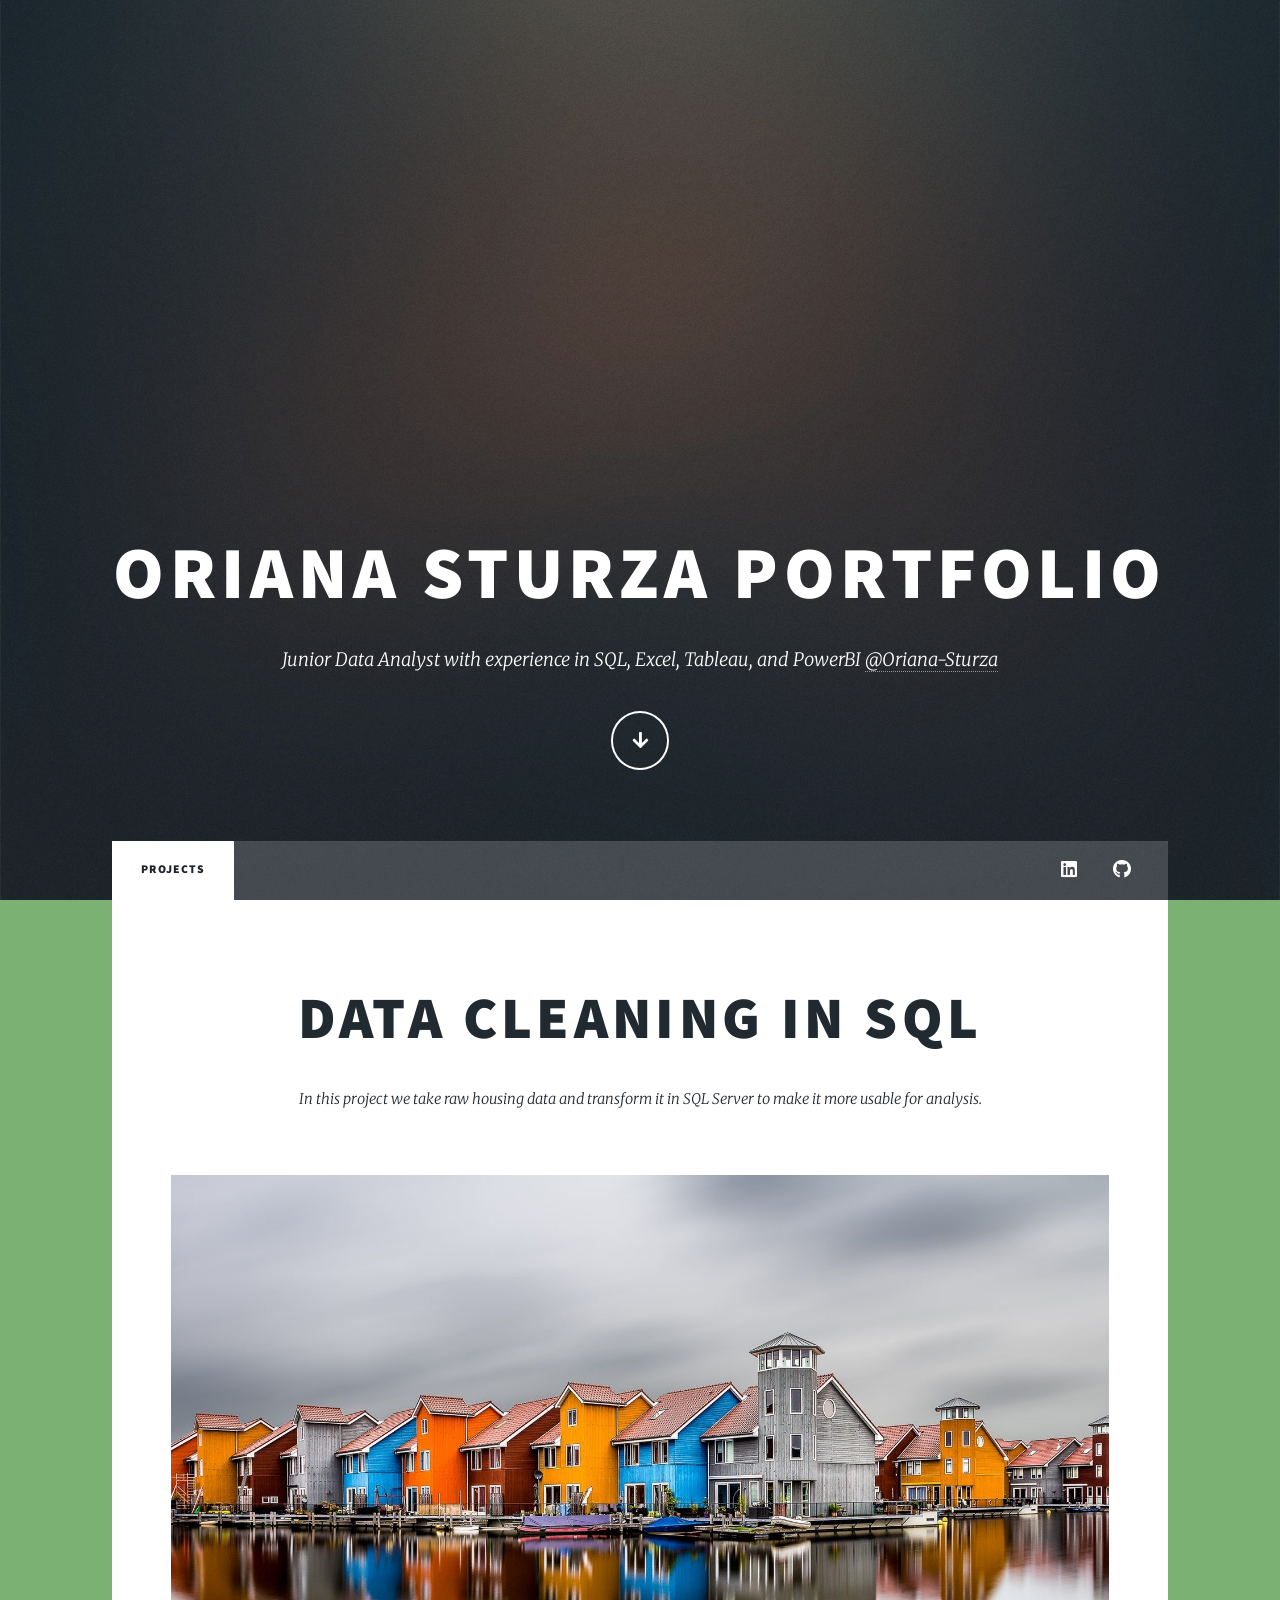
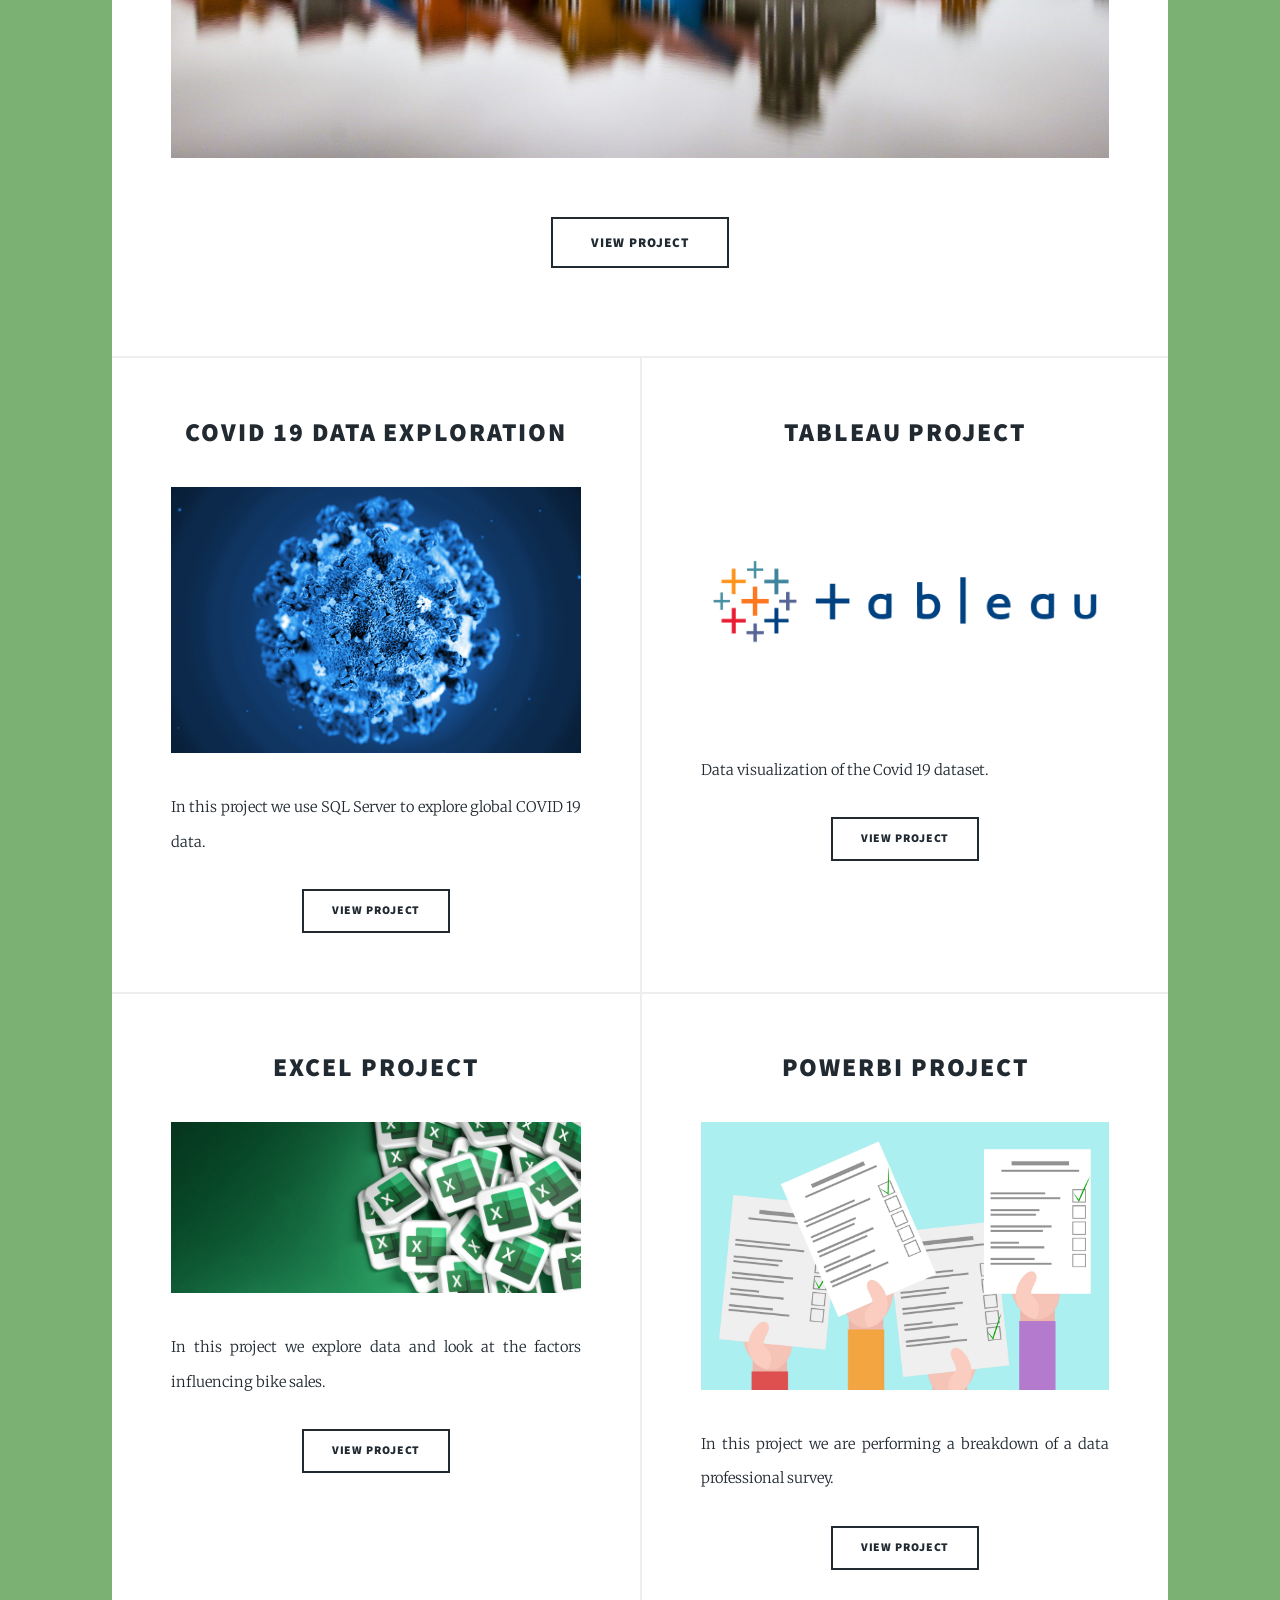
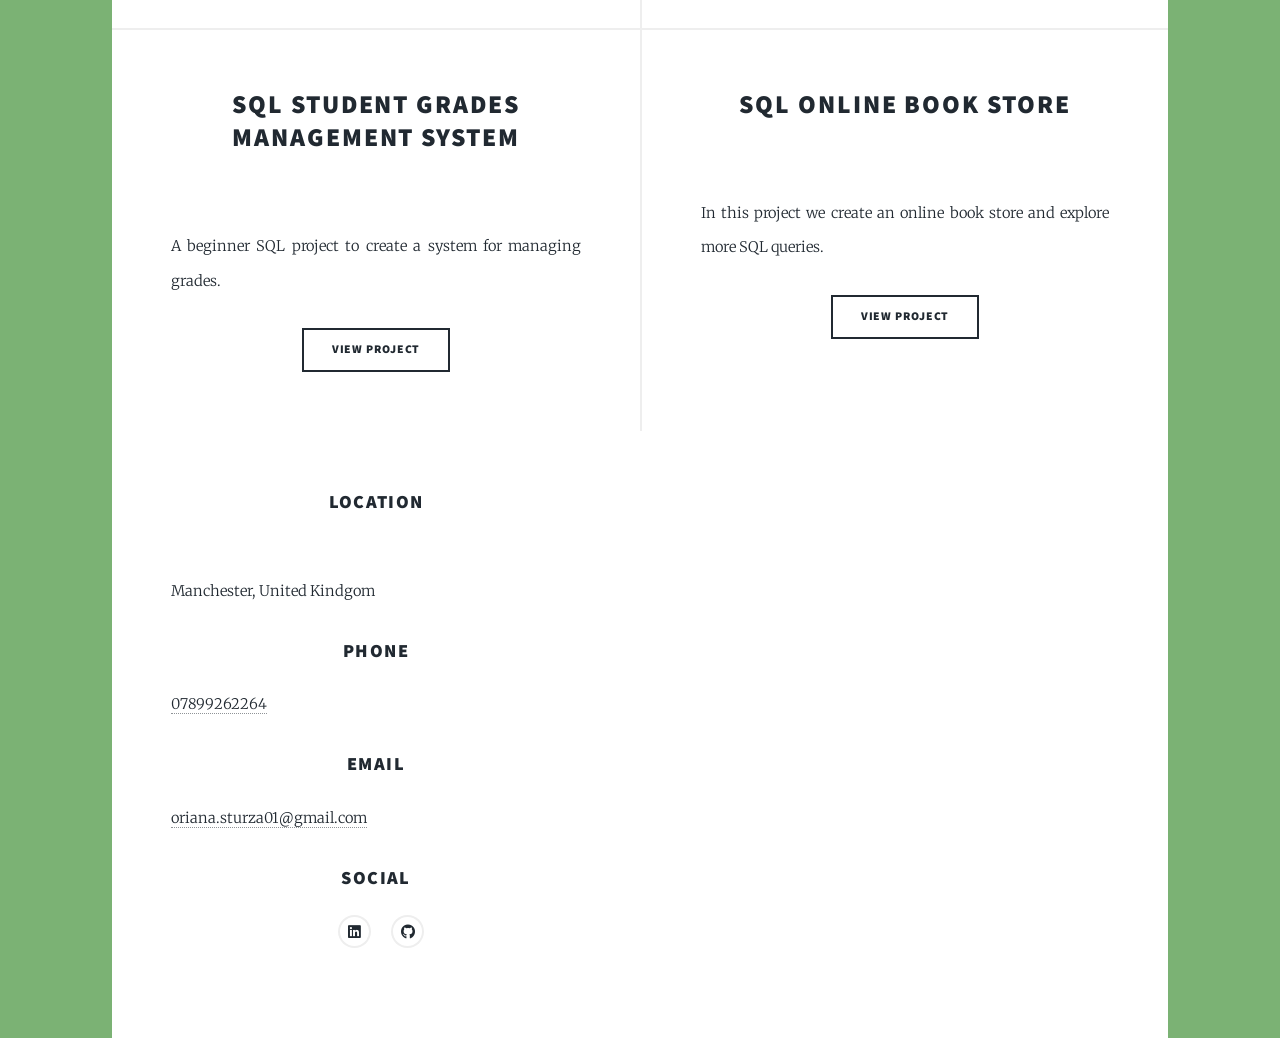
==== index.html @ 59efbc6e "Update index.html" ====
<!DOCTYPE HTML>
<!--
	Massively by HTML5 UP
	html5up.net | @ajlkn
	Free for personal and commercial use under the CCA 3.0 license (html5up.net/license)
-->
<html>
	<head>
		<title>Oriana Sturza Portfolio</title>
		<meta charset="utf-8" />
		<meta name="viewport" content="width=device-width, initial-scale=1, user-scalable=no" />
		<link rel="stylesheet" href="assets/css/main.css" />
		<noscript><link rel="stylesheet" href="assets/css/noscript.css" /></noscript>
	</head>
	<body class="is-preload">

		<!-- Wrapper -->
			<div id="wrapper" class="fade-in">

				<!-- Intro -->
					<div id="intro">
						<h1>Oriana Sturza Portfolio<br/>
						</h1>
						<p>Junior Data Analyst with experience in SQL, Excel, Tableau, and PowerBI <a href="https://github.com/Oriana-Sturza?tab=repositories">     @Oriana-Sturza</a> 
						<ul class="actions">
							<li><a href="#header" class="button icon solid solo fa-arrow-down scrolly">Continue</a></li>
						</ul>
					</div>

				<!-- Header -->
					<header id="header">
						<a href="index.html" class="logo">Oriana Sturza</a>
					</header>

				<!-- Nav -->
					<nav id="nav">
						<ul class="links">
							<li class="active"><a href="index.html">Projects</a></li>
							
						</ul>
						<ul class="icons">
							<li><a href="#" class="icon brands alt fa-twitterNOTNEEDED"><span class="label">Twitter</span></a></li>
									<li><a href="https://www.linkedin.com/in/oriana-sturza-37234b2ba/" class="icon brands alt fa-linkedin"><span class="label">LinkedIn</span></a></li>
									<li><a href="#" class="icon brands alt fa-instagramNOTNEEDED"><span class="label">Instagram</span></a></li>
									<li><a href="https://github.com/Oriana-Sturza" class="icon brands alt fa-github"><span class="label">GitHub</span></a></li>
						</ul>
					</nav>

				<!-- Main -->
					<div id="main">

						<!-- Featured Post -->
							<article class="post featured">
								<header class="major">
									
									<h2><a href="https://github.com/Oriana-Sturza/Portfolio-Project-SQL-Data-Cleaning/blob/main/Data%20Cleaning%20Portfolio%20Project%20Queries.sql">Data Cleaning In SQL<br />
									</a></h2>
									<p>In this project we take raw housing data and transform
										it in SQL Server to make it more usable for analysis.</p>
								</header>
								<a href="https://github.com/Oriana-Sturza/Portfolio-Project-SQL-Data-Cleaning/blob/main/Data%20Cleaning%20Portfolio%20Project%20Queries.sql" class="image main"><img src="images\CROPData Cleaning Housing .jpg" alt="" /></a>
								<ul class="actions special">
									<li><a href="https://github.com/Oriana-Sturza/Portfolio-Project-SQL-Data-Cleaning/blob/main/Data%20Cleaning%20Portfolio%20Project%20Queries.sql" class="button large">View Project</a></li>
								</ul>
							</article>

						<!-- Posts -->
							<section class="posts">
								<article>
									<header>
										
										<h2><a href="https://github.com/Oriana-Sturza/Portfolio-Project-SQL/blob/main/PortfolioProject%20SQL.sql">Covid 19 Data Exploration<br />
										</a></h2>
									</header>
									<a href="https://github.com/Oriana-Sturza/Portfolio-Project-SQL/blob/main/PortfolioProject%20SQL.sql" class="image fit"><img src="images\Covid 19 SQL.jpg" alt="" /></a>
									<p>In this project we use SQL Server to explore global COVID 19 data.</p>
									<ul class="actions special">
										<li><a href="https://github.com/Oriana-Sturza/Portfolio-Project-SQL/blob/main/PortfolioProject%20SQL.sql" class="button">View Project</a></li>
									</ul>
								</article>
								<article>
									<header>
										
										<h2><a href="https://public.tableau.com/app/profile/oriana.sturza/viz/CovidDashboard_17097364675100/Dashboard1">Tableau Project<br />
										</a></h2>
									</header>
									<a href="https://public.tableau.com/app/profile/oriana.sturza/viz/CovidDashboard_17097364675100/Dashboard1" class="image fit"><img src="images\Tableau-Logo.png" alt="" /></a>
									<p>Data visualization of the Covid 19 dataset.</p>
									<ul class="actions special">
										<li><a href="https://public.tableau.com/app/profile/oriana.sturza/viz/CovidDashboard_17097364675100/Dashboard1" class="button">View Project</a></li>
									</ul>
								</article>
								<article>
									<header>
										
										<h2><a href="https://github.com/Oriana-Sturza/Excel-Project/blob/main/Excel%20Project.xlsx">Excel Project<br />
										</a></h2>
									</header>
									<a href="https://github.com/Oriana-Sturza/Excel-Project/blob/main/Excel%20Project.xlsx" class="image fit"><img src="images\Excel.jpg" alt="" /></a>
									<p>In this project we explore data and look at the factors influencing bike sales.</p>
									<ul class="actions special">
										<li><a href="https://github.com/Oriana-Sturza/Excel-Project/blob/main/Excel%20Project.xlsx" class="button">View Project</a></li>
									</ul>
								</article>
								<article>
									<header>
										
										<h2><a href="https://github.com/Oriana-Sturza/PowerBI-Project/blob/main/PowerBI%20Project.pbix">PowerBI Project<br />
										</a></h2>
									</header>
									<a href="https://github.com/Oriana-Sturza/PowerBI-Project/blob/main/PowerBI%20Project.pbix" class="image fit"><img src="images\PowerBI.jpg" alt="" /></a>
									<p>In this project we are performing a breakdown of a data professional survey.</p>
									<ul class="actions special">
										<li><a href="https://github.com/Oriana-Sturza/PowerBI-Project/blob/main/PowerBI%20Project.pbix" class="button">View Project</a></li>
									</ul>
								</article>
								<article>
									<header>
										
										<h2><a href="https://github.com/Oriana-Sturza/SQL-Student-Grades-Management-System/blob/main/SQL%20Student%20Grades%20Management%20System.sql">SQL Student Grades Management System<br />
										</a></h2>
									</header>
									<a href="https://github.com/Oriana-Sturza/SQL-Student-Grades-Management-System/blob/main/SQL%20Student%20Grades%20Management%20System.sql" class="image fit"><img src="https://github.com/Oriana-Sturza/Oriana-Sturza.github.io/blob/main/images/SQL%20Grades.png?raw=true" alt="" /></a>
									<p>A beginner SQL project to create a system for managing grades.</p>
									<ul class="actions special">
										<li><a href="https://github.com/Oriana-Sturza/SQL-Student-Grades-Management-System/blob/main/SQL%20Student%20Grades%20Management%20System.sql" class="button">View Project</a></li>
									</ul>
								</article>
								<article>
									<header>
										
										<h2><a href="https://github.com/Oriana-Sturza/SQL-Online-Book-Store-/blob/main/SQL%20Online%20Book%20Store.sql">SQL Online Book Store<br />
										</a></h2>
									</header>
									<a href="https://github.com/Oriana-Sturza/SQL-Online-Book-Store-/blob/main/SQL%20Online%20Book%20Store.sql" class="image fit"><img src="https://github.com/Oriana-Sturza/Oriana-Sturza.github.io/blob/main/images/SQL%20Intermediate.jpg?raw=true" alt="" /></a>
									<p>In this project we create an online book store and explore more SQL queries.</p>
									<ul class="actions special">
										<li><a href="https://github.com/Oriana-Sturza/SQL-Online-Book-Store-/blob/main/SQL%20Online%20Book%20Store.sql" class="button">View Project</a></li>
									</ul>
								</article>
							

					
					

				
						<section class="split contact">
							<section class="alt">
								<h3>Location</h3>
								<p><br />
								Manchester, United Kindgom</p>
							</section>
							<section>
								<h3>Phone</h3>
								<p><a href="#">07899262264</a></p>
							</section>
							<section>
								<h3>Email</h3>
								<p><a href="#">oriana.sturza01@gmail.com</a></p>
							</section>
							<section>
								<h3>Social</h3>
								<ul class="icons alt">
									<li><a href="#" class="icon brands alt fa-twitterNOTNEEDED"><span class="label">Twitter</span></a></li>
									<li><a href="https://www.linkedin.com/in/oriana-sturza-37234b2ba/" class="icon brands alt fa-linkedin"><span class="label">LinkedIn</span></a></li>
									<li><a href="#" class="icon brands alt fa-instagramNOTNEEDED"><span class="label">Instagram</span></a></li>
									<li><a href="https://github.com/Oriana-Sturza" class="icon brands alt fa-github"><span class="label">GitHub</span></a></li>
								</ul>
							</section>
						</section>
					</footer>

				<!-- Copyright -->
					<div id="copyright">
						<ul><li>&copy; Untitled</li><li>Design: <a href="https://html5up.net">HTML5 UP</a></li></ul>
					</div>

			</div>

		<!-- Scripts -->
			<script src="assets/js/jquery.min.js"></script>
			<script src="assets/js/jquery.scrollex.min.js"></script>
			<script src="assets/js/jquery.scrolly.min.js"></script>
			<script src="assets/js/browser.min.js"></script>
			<script src="assets/js/breakpoints.min.js"></script>
			<script src="assets/js/util.js"></script>
			<script src="assets/js/main.js"></script>

	</body>
</html>
---- assets/css/main.css ----
@import url(fontawesome-all.min.css);
@import url("https://fonts.googleapis.com/css?family=Merriweather:300,700,300italic,700italic|Source+Sans+Pro:900");

/*
	Massively by HTML5 UP
	html5up.net | @ajlkn
	Free for personal and commercial use under the CCA 3.0 license (html5up.net/license)
*/

html, body, div, span, applet, object,
iframe, h1, h2, h3, h4, h5, h6, p, blockquote,
pre, a, abbr, acronym, address, big, cite,
code, del, dfn, em, img, ins, kbd, q, s, samp,
small, strike, strong, sub, sup, tt, var, b,
u, i, center, dl, dt, dd, ol, ul, li, fieldset,
form, label, legend, table, caption, tbody,
tfoot, thead, tr, th, td, article, aside,
canvas, details, embed, figure, figcaption,
footer, header, hgroup, menu, nav, output, ruby,
section, summary, time, mark, audio, video {
	margin: 0;
	padding: 0;
	border: 0;
	font-size: 100%;
	font: inherit;
	vertical-align: baseline;}

article, aside, details, figcaption, figure,
footer, header, hgroup, menu, nav, section {
	display: block;}

body {
	line-height: 1;
}

ol, ul {
	list-style: none;
}

blockquote, q {
	quotes: none;
}

	blockquote:before, blockquote:after, q:before, q:after {
		content: '';
		content: none;
	}

table {
	border-collapse: collapse;
	border-spacing: 0;
}

body {
	-webkit-text-size-adjust: none;
}

mark {
	background-color: transparent;
	color: inherit;
}

input::-moz-focus-inner {
	border: 0;
	padding: 0;
}

input, select, textarea {
	-moz-appearance: none;
	-webkit-appearance: none;
	-ms-appearance: none;
	appearance: none;
}

/* Basic */

	@-ms-viewport {
		width: device-width;
	}

	body {
		-ms-overflow-style: scrollbar;
	}

	@media screen and (max-width: 480px) {

		html, body {
			min-width: 320px;
		}

	}

	html {
		box-sizing: border-box;
	}

	*, *:before, *:after {
		box-sizing: inherit;
	}

	body {
		background-color: #7BB274;
	}

		body.is-preload *, body.is-preload *:before, body.is-preload *:after {
			-moz-animation: none !important;
			-webkit-animation: none !important;
			-ms-animation: none !important;
			animation: none !important;
			-moz-transition: none !important;
			-webkit-transition: none !important;
			-ms-transition: none !important;
			transition: none !important;
		}

/* Type */

	html {
		font-size: 16pt;
	}

		@media screen and (max-width: 1680px) {

			html {
				font-size: 12pt;
			}

		}

		@media screen and (max-width: 1280px) {

			html {
				font-size: 11pt;
			}

		}

		@media screen and (max-width: 360px) {

			html {
				font-size: 10pt;
			}

		}

	body {
		color: #212931;
	}

	body, input, select, textarea {
		font-family: "Merriweather", Georgia, serif;
		font-weight: 300;
		font-size: 1rem;
		line-height: 2.375;
	}

	a {
		-moz-transition: color 0.2s ease-in-out, background-color 0.2s ease-in-out, border-color 0.2s ease-in-out, box-shadow 0.2s ease-in-out;
		-webkit-transition: color 0.2s ease-in-out, background-color 0.2s ease-in-out, border-color 0.2s ease-in-out, box-shadow 0.2s ease-in-out;
		-ms-transition: color 0.2s ease-in-out, background-color 0.2s ease-in-out, border-color 0.2s ease-in-out, box-shadow 0.2s ease-in-out;
		transition: color 0.2s ease-in-out, background-color 0.2s ease-in-out, border-color 0.2s ease-in-out, box-shadow 0.2s ease-in-out;
		border-bottom: dotted 1px;
		text-decoration: none;
	}

		a:hover {
			border-bottom-color: transparent;
		}

	strong, b {
		font-weight: 600;
	}

	em, i {
		font-style: italic;
	}

	p {
		text-align: justify;
		margin: 0 0 2rem 0;
	}

	h1, h2, h3, h4, h5, h6 {
		font-family: "Source Sans Pro", Helvetica, sans-serif;
		font-weight: 900;
		line-height: 1.5;
		letter-spacing: 0.075em;
		text-transform: uppercase;
		margin: 0 0 1rem 0;
	}

		h1 a, h2 a, h3 a, h4 a, h5 a, h6 a {
			border-bottom: 0;
			color: inherit;
			text-decoration: none;
		}

	h1 {
		font-size: 4rem;
		line-height: 1.1;
		margin: 0 0 2rem 0;
	}

	h2 {
		font-size: 1.75rem;
		line-height: 1.3;
		margin: 0 0 1.5rem 0;
	}

	h3 {
		font-size: 1.25rem;
		margin: 0 0 1.5rem 0;
	}

	h4 {
		font-size: 1rem;
	}

	h5 {
		font-size: 0.9rem;
	}

	h6 {
		font-size: 0.8rem;
	}

	sub {
		font-size: 0.8rem;
		position: relative;
		top: 0.5rem;
	}

	sup {
		font-size: 0.8rem;
		position: relative;
		top: -0.5rem;
	}

	blockquote {
		border-left: solid 4px;
		font-style: italic;
		margin: 0 0 2rem 0;
		padding: 0.5rem 0 0.5rem 2rem;
	}

	code {
		border: solid 2px;
		font-family: "Courier New", monospace;
		font-size: 0.9rem;
		margin: 0 0.25rem;
		padding: 0.25rem 0.65rem;
	}

	pre {
		-webkit-overflow-scrolling: touch;
		font-family: "Courier New", monospace;
		font-size: 0.9rem;
		margin: 0 0 2rem 0;
	}

		pre code {
			display: block;
			line-height: 1.75;
			padding: 1rem 1.5rem;
			overflow-x: auto;
		}

	hr {
		border: 0;
		border-bottom: solid 2px;
		margin: 3rem 0;
	}

		hr.major {
			margin: 5rem 0;
		}

	.align-left {
		text-align: left;
	}

	.align-center {
		text-align: center;
	}

	.align-right {
		text-align: right;
	}

	input, select, textarea {
		color: #212931;
	}

	a {
		color: #212931;
		border-bottom-color: rgba(33, 41, 49, 0.5);
	}

		a:hover {
			border-bottom-color: transparent;
			color: #18bfef !important;
		}

	strong, b {
		color: #212931;
	}

	h1, h2, h3, h4, h5, h6 {
		color: #212931;
	}

	blockquote {
		border-left-color: #eeeeee;
	}

	code {
		background: rgba(220, 220, 220, 0.25);
		border-color: #eeeeee;
	}

	hr {
		border-bottom-color: #eeeeee;
	}

/* Row */

	.row {
		display: flex;
		flex-wrap: wrap;
		box-sizing: border-box;
		align-items: stretch;
	}

		.row > * {
			box-sizing: border-box;
		}

		.row.gtr-uniform > * > :last-child {
			margin-bottom: 0;
		}

		.row.aln-left {
			justify-content: flex-start;
		}

		.row.aln-center {
			justify-content: center;
		}

		.row.aln-right {
			justify-content: flex-end;
		}

		.row.aln-top {
			align-items: flex-start;
		}

		.row.aln-middle {
			align-items: center;
		}

		.row.aln-bottom {
			align-items: flex-end;
		}

		.row > .imp {
			order: -1;
		}

		.row > .col-1 {
			width: 8.33333%;
		}

		.row > .off-1 {
			margin-left: 8.33333%;
		}

		.row > .col-2 {
			width: 16.66667%;
		}

		.row > .off-2 {
			margin-left: 16.66667%;
		}

		.row > .col-3 {
			width: 25%;
		}

		.row > .off-3 {
			margin-left: 25%;
		}

		.row > .col-4 {
			width: 33.33333%;
		}

		.row > .off-4 {
			margin-left: 33.33333%;
		}

		.row > .col-5 {
			width: 41.66667%;
		}

		.row > .off-5 {
			margin-left: 41.66667%;
		}

		.row > .col-6 {
			width: 50%;
		}

		.row > .off-6 {
			margin-left: 50%;
		}

		.row > .col-7 {
			width: 58.33333%;
		}

		.row > .off-7 {
			margin-left: 58.33333%;
		}

		.row > .col-8 {
			width: 66.66667%;
		}

		.row > .off-8 {
			margin-left: 66.66667%;
		}

		.row > .col-9 {
			width: 75%;
		}

		.row > .off-9 {
			margin-left: 75%;
		}

		.row > .col-10 {
			width: 83.33333%;
		}

		.row > .off-10 {
			margin-left: 83.33333%;
		}

		.row > .col-11 {
			width: 91.66667%;
		}

		.row > .off-11 {
			margin-left: 91.66667%;
		}

		.row > .col-12 {
			width: 100%;
		}

		.row > .off-12 {
			margin-left: 100%;
		}

		.row.gtr-0 {
			margin-top: 0;
			margin-left: 0rem;
		}

			.row.gtr-0 > * {
				padding: 0 0 0 0rem;
			}

			.row.gtr-0.gtr-uniform {
				margin-top: 0rem;
			}

				.row.gtr-0.gtr-uniform > * {
					padding-top: 0rem;
				}

		.row.gtr-25 {
			margin-top: 0;
			margin-left: -0.375rem;
		}

			.row.gtr-25 > * {
				padding: 0 0 0 0.375rem;
			}

			.row.gtr-25.gtr-uniform {
				margin-top: -0.375rem;
			}

				.row.gtr-25.gtr-uniform > * {
					padding-top: 0.375rem;
				}

		.row.gtr-50 {
			margin-top: 0;
			margin-left: -0.75rem;
		}

			.row.gtr-50 > * {
				padding: 0 0 0 0.75rem;
			}

			.row.gtr-50.gtr-uniform {
				margin-top: -0.75rem;
			}

				.row.gtr-50.gtr-uniform > * {
					padding-top: 0.75rem;
				}

		.row {
			margin-top: 0;
			margin-left: -1.5rem;
		}

			.row > * {
				padding: 0 0 0 1.5rem;
			}

			.row.gtr-uniform {
				margin-top: -1.5rem;
			}

				.row.gtr-uniform > * {
					padding-top: 1.5rem;
				}

		.row.gtr-150 {
			margin-top: 0;
			margin-left: -2.25rem;
		}

			.row.gtr-150 > * {
				padding: 0 0 0 2.25rem;
			}

			.row.gtr-150.gtr-uniform {
				margin-top: -2.25rem;
			}

				.row.gtr-150.gtr-uniform > * {
					padding-top: 2.25rem;
				}

		.row.gtr-200 {
			margin-top: 0;
			margin-left: -3rem;
		}

			.row.gtr-200 > * {
				padding: 0 0 0 3rem;
			}

			.row.gtr-200.gtr-uniform {
				margin-top: -3rem;
			}

				.row.gtr-200.gtr-uniform > * {
					padding-top: 3rem;
				}

		@media screen and (max-width: 1680px) {

			.row {
				display: flex;
				flex-wrap: wrap;
				box-sizing: border-box;
				align-items: stretch;
			}

				.row > * {
					box-sizing: border-box;
				}

				.row.gtr-uniform > * > :last-child {
					margin-bottom: 0;
				}

				.row.aln-left {
					justify-content: flex-start;
				}

				.row.aln-center {
					justify-content: center;
				}

				.row.aln-right {
					justify-content: flex-end;
				}

				.row.aln-top {
					align-items: flex-start;
				}

				.row.aln-middle {
					align-items: center;
				}

				.row.aln-bottom {
					align-items: flex-end;
				}

				.row > .imp-xlarge {
					order: -1;
				}

				.row > .col-1-xlarge {
					width: 8.33333%;
				}

				.row > .off-1-xlarge {
					margin-left: 8.33333%;
				}

				.row > .col-2-xlarge {
					width: 16.66667%;
				}

				.row > .off-2-xlarge {
					margin-left: 16.66667%;
				}

				.row > .col-3-xlarge {
					width: 25%;
				}

				.row > .off-3-xlarge {
					margin-left: 25%;
				}

				.row > .col-4-xlarge {
					width: 33.33333%;
				}

				.row > .off-4-xlarge {
					margin-left: 33.33333%;
				}

				.row > .col-5-xlarge {
					width: 41.66667%;
				}

				.row > .off-5-xlarge {
					margin-left: 41.66667%;
				}

				.row > .col-6-xlarge {
					width: 50%;
				}

				.row > .off-6-xlarge {
					margin-left: 50%;
				}

				.row > .col-7-xlarge {
					width: 58.33333%;
				}

				.row > .off-7-xlarge {
					margin-left: 58.33333%;
				}

				.row > .col-8-xlarge {
					width: 66.66667%;
				}

				.row > .off-8-xlarge {
					margin-left: 66.66667%;
				}

				.row > .col-9-xlarge {
					width: 75%;
				}

				.row > .off-9-xlarge {
					margin-left: 75%;
				}

				.row > .col-10-xlarge {
					width: 83.33333%;
				}

				.row > .off-10-xlarge {
					margin-left: 83.33333%;
				}

				.row > .col-11-xlarge {
					width: 91.66667%;
				}

				.row > .off-11-xlarge {
					margin-left: 91.66667%;
				}

				.row > .col-12-xlarge {
					width: 100%;
				}

				.row > .off-12-xlarge {
					margin-left: 100%;
				}

				.row.gtr-0 {
					margin-top: 0;
					margin-left: 0rem;
				}

					.row.gtr-0 > * {
						padding: 0 0 0 0rem;
					}

					.row.gtr-0.gtr-uniform {
						margin-top: 0rem;
					}

						.row.gtr-0.gtr-uniform > * {
							padding-top: 0rem;
						}

				.row.gtr-25 {
					margin-top: 0;
					margin-left: -0.375rem;
				}

					.row.gtr-25 > * {
						padding: 0 0 0 0.375rem;
					}

					.row.gtr-25.gtr-uniform {
						margin-top: -0.375rem;
					}

						.row.gtr-25.gtr-uniform > * {
							padding-top: 0.375rem;
						}

				.row.gtr-50 {
					margin-top: 0;
					margin-left: -0.75rem;
				}

					.row.gtr-50 > * {
						padding: 0 0 0 0.75rem;
					}

					.row.gtr-50.gtr-uniform {
						margin-top: -0.75rem;
					}

						.row.gtr-50.gtr-uniform > * {
							padding-top: 0.75rem;
						}

				.row {
					margin-top: 0;
					margin-left: -1.5rem;
				}

					.row > * {
						padding: 0 0 0 1.5rem;
					}

					.row.gtr-uniform {
						margin-top: -1.5rem;
					}

						.row.gtr-uniform > * {
							padding-top: 1.5rem;
						}

				.row.gtr-150 {
					margin-top: 0;
					margin-left: -2.25rem;
				}

					.row.gtr-150 > * {
						padding: 0 0 0 2.25rem;
					}

					.row.gtr-150.gtr-uniform {
						margin-top: -2.25rem;
					}

						.row.gtr-150.gtr-uniform > * {
							padding-top: 2.25rem;
						}

				.row.gtr-200 {
					margin-top: 0;
					margin-left: -3rem;
				}

					.row.gtr-200 > * {
						padding: 0 0 0 3rem;
					}

					.row.gtr-200.gtr-uniform {
						margin-top: -3rem;
					}

						.row.gtr-200.gtr-uniform > * {
							padding-top: 3rem;
						}

		}

		@media screen and (max-width: 1280px) {

			.row {
				display: flex;
				flex-wrap: wrap;
				box-sizing: border-box;
				align-items: stretch;
			}

				.row > * {
					box-sizing: border-box;
				}

				.row.gtr-uniform > * > :last-child {
					margin-bottom: 0;
				}

				.row.aln-left {
					justify-content: flex-start;
				}

				.row.aln-center {
					justify-content: center;
				}

				.row.aln-right {
					justify-content: flex-end;
				}

				.row.aln-top {
					align-items: flex-start;
				}

				.row.aln-middle {
					align-items: center;
				}

				.row.aln-bottom {
					align-items: flex-end;
				}

				.row > .imp-large {
					order: -1;
				}

				.row > .col-1-large {
					width: 8.33333%;
				}

				.row > .off-1-large {
					margin-left: 8.33333%;
				}

				.row > .col-2-large {
					width: 16.66667%;
				}

				.row > .off-2-large {
					margin-left: 16.66667%;
				}

				.row > .col-3-large {
					width: 25%;
				}

				.row > .off-3-large {
					margin-left: 25%;
				}

				.row > .col-4-large {
					width: 33.33333%;
				}

				.row > .off-4-large {
					margin-left: 33.33333%;
				}

				.row > .col-5-large {
					width: 41.66667%;
				}

				.row > .off-5-large {
					margin-left: 41.66667%;
				}

				.row > .col-6-large {
					width: 50%;
				}

				.row > .off-6-large {
					margin-left: 50%;
				}

				.row > .col-7-large {
					width: 58.33333%;
				}

				.row > .off-7-large {
					margin-left: 58.33333%;
				}

				.row > .col-8-large {
					width: 66.66667%;
				}

				.row > .off-8-large {
					margin-left: 66.66667%;
				}

				.row > .col-9-large {
					width: 75%;
				}

				.row > .off-9-large {
					margin-left: 75%;
				}

				.row > .col-10-large {
					width: 83.33333%;
				}

				.row > .off-10-large {
					margin-left: 83.33333%;
				}

				.row > .col-11-large {
					width: 91.66667%;
				}

				.row > .off-11-large {
					margin-left: 91.66667%;
				}

				.row > .col-12-large {
					width: 100%;
				}

				.row > .off-12-large {
					margin-left: 100%;
				}

				.row.gtr-0 {
					margin-top: 0;
					margin-left: 0rem;
				}

					.row.gtr-0 > * {
						padding: 0 0 0 0rem;
					}

					.row.gtr-0.gtr-uniform {
						margin-top: 0rem;
					}

						.row.gtr-0.gtr-uniform > * {
							padding-top: 0rem;
						}

				.row.gtr-25 {
					margin-top: 0;
					margin-left: -0.375rem;
				}

					.row.gtr-25 > * {
						padding: 0 0 0 0.375rem;
					}

					.row.gtr-25.gtr-uniform {
						margin-top: -0.375rem;
					}

						.row.gtr-25.gtr-uniform > * {
							padding-top: 0.375rem;
						}

				.row.gtr-50 {
					margin-top: 0;
					margin-left: -0.75rem;
				}

					.row.gtr-50 > * {
						padding: 0 0 0 0.75rem;
					}

					.row.gtr-50.gtr-uniform {
						margin-top: -0.75rem;
					}

						.row.gtr-50.gtr-uniform > * {
							padding-top: 0.75rem;
						}

				.row {
					margin-top: 0;
					margin-left: -1.5rem;
				}

					.row > * {
						padding: 0 0 0 1.5rem;
					}

					.row.gtr-uniform {
						margin-top: -1.5rem;
					}

						.row.gtr-uniform > * {
							padding-top: 1.5rem;
						}

				.row.gtr-150 {
					margin-top: 0;
					margin-left: -2.25rem;
				}

					.row.gtr-150 > * {
						padding: 0 0 0 2.25rem;
					}

					.row.gtr-150.gtr-uniform {
						margin-top: -2.25rem;
					}

						.row.gtr-150.gtr-uniform > * {
							padding-top: 2.25rem;
						}

				.row.gtr-200 {
					margin-top: 0;
					margin-left: -3rem;
				}

					.row.gtr-200 > * {
						padding: 0 0 0 3rem;
					}

					.row.gtr-200.gtr-uniform {
						margin-top: -3rem;
					}

						.row.gtr-200.gtr-uniform > * {
							padding-top: 3rem;
						}

		}

		@media screen and (max-width: 980px) {

			.row {
				display: flex;
				flex-wrap: wrap;
				box-sizing: border-box;
				align-items: stretch;
			}

				.row > * {
					box-sizing: border-box;
				}

				.row.gtr-uniform > * > :last-child {
					margin-bottom: 0;
				}

				.row.aln-left {
					justify-content: flex-start;
				}

				.row.aln-center {
					justify-content: center;
				}

				.row.aln-right {
					justify-content: flex-end;
				}

				.row.aln-top {
					align-items: flex-start;
				}

				.row.aln-middle {
					align-items: center;
				}

				.row.aln-bottom {
					align-items: flex-end;
				}

				.row > .imp-medium {
					order: -1;
				}

				.row > .col-1-medium {
					width: 8.33333%;
				}

				.row > .off-1-medium {
					margin-left: 8.33333%;
				}

				.row > .col-2-medium {
					width: 16.66667%;
				}

				.row > .off-2-medium {
					margin-left: 16.66667%;
				}

				.row > .col-3-medium {
					width: 25%;
				}

				.row > .off-3-medium {
					margin-left: 25%;
				}

				.row > .col-4-medium {
					width: 33.33333%;
				}

				.row > .off-4-medium {
					margin-left: 33.33333%;
				}

				.row > .col-5-medium {
					width: 41.66667%;
				}

				.row > .off-5-medium {
					margin-left: 41.66667%;
				}

				.row > .col-6-medium {
					width: 50%;
				}

				.row > .off-6-medium {
					margin-left: 50%;
				}

				.row > .col-7-medium {
					width: 58.33333%;
				}

				.row > .off-7-medium {
					margin-left: 58.33333%;
				}

				.row > .col-8-medium {
					width: 66.66667%;
				}

				.row > .off-8-medium {
					margin-left: 66.66667%;
				}

				.row > .col-9-medium {
					width: 75%;
				}

				.row > .off-9-medium {
					margin-left: 75%;
				}

				.row > .col-10-medium {
					width: 83.33333%;
				}

				.row > .off-10-medium {
					margin-left: 83.33333%;
				}

				.row > .col-11-medium {
					width: 91.66667%;
				}

				.row > .off-11-medium {
					margin-left: 91.66667%;
				}

				.row > .col-12-medium {
					width: 100%;
				}

				.row > .off-12-medium {
					margin-left: 100%;
				}

				.row.gtr-0 {
					margin-top: 0;
					margin-left: 0rem;
				}

					.row.gtr-0 > * {
						padding: 0 0 0 0rem;
					}

					.row.gtr-0.gtr-uniform {
						margin-top: 0rem;
					}

						.row.gtr-0.gtr-uniform > * {
							padding-top: 0rem;
						}

				.row.gtr-25 {
					margin-top: 0;
					margin-left: -0.375rem;
				}

					.row.gtr-25 > * {
						padding: 0 0 0 0.375rem;
					}

					.row.gtr-25.gtr-uniform {
						margin-top: -0.375rem;
					}

						.row.gtr-25.gtr-uniform > * {
							padding-top: 0.375rem;
						}

				.row.gtr-50 {
					margin-top: 0;
					margin-left: -0.75rem;
				}

					.row.gtr-50 > * {
						padding: 0 0 0 0.75rem;
					}

					.row.gtr-50.gtr-uniform {
						margin-top: -0.75rem;
					}

						.row.gtr-50.gtr-uniform > * {
							padding-top: 0.75rem;
						}

				.row {
					margin-top: 0;
					margin-left: -1.5rem;
				}

					.row > * {
						padding: 0 0 0 1.5rem;
					}

					.row.gtr-uniform {
						margin-top: -1.5rem;
					}

						.row.gtr-uniform > * {
							padding-top: 1.5rem;
						}

				.row.gtr-150 {
					margin-top: 0;
					margin-left: -2.25rem;
				}

					.row.gtr-150 > * {
						padding: 0 0 0 2.25rem;
					}

					.row.gtr-150.gtr-uniform {
						margin-top: -2.25rem;
					}

						.row.gtr-150.gtr-uniform > * {
							padding-top: 2.25rem;
						}

				.row.gtr-200 {
					margin-top: 0;
					margin-left: -3rem;
				}

					.row.gtr-200 > * {
						padding: 0 0 0 3rem;
					}

					.row.gtr-200.gtr-uniform {
						margin-top: -3rem;
					}

						.row.gtr-200.gtr-uniform > * {
							padding-top: 3rem;
						}

		}

		@media screen and (max-width: 736px) {

			.row {
				display: flex;
				flex-wrap: wrap;
				box-sizing: border-box;
				align-items: stretch;
			}

				.row > * {
					box-sizing: border-box;
				}

				.row.gtr-uniform > * > :last-child {
					margin-bottom: 0;
				}

				.row.aln-left {
					justify-content: flex-start;
				}

				.row.aln-center {
					justify-content: center;
				}

				.row.aln-right {
					justify-content: flex-end;
				}

				.row.aln-top {
					align-items: flex-start;
				}

				.row.aln-middle {
					align-items: center;
				}

				.row.aln-bottom {
					align-items: flex-end;
				}

				.row > .imp-small {
					order: -1;
				}

				.row > .col-1-small {
					width: 8.33333%;
				}

				.row > .off-1-small {
					margin-left: 8.33333%;
				}

				.row > .col-2-small {
					width: 16.66667%;
				}

				.row > .off-2-small {
					margin-left: 16.66667%;
				}

				.row > .col-3-small {
					width: 25%;
				}

				.row > .off-3-small {
					margin-left: 25%;
				}

				.row > .col-4-small {
					width: 33.33333%;
				}

				.row > .off-4-small {
					margin-left: 33.33333%;
				}

				.row > .col-5-small {
					width: 41.66667%;
				}

				.row > .off-5-small {
					margin-left: 41.66667%;
				}

				.row > .col-6-small {
					width: 50%;
				}

				.row > .off-6-small {
					margin-left: 50%;
				}

				.row > .col-7-small {
					width: 58.33333%;
				}

				.row > .off-7-small {
					margin-left: 58.33333%;
				}

				.row > .col-8-small {
					width: 66.66667%;
				}

				.row > .off-8-small {
					margin-left: 66.66667%;
				}

				.row > .col-9-small {
					width: 75%;
				}

				.row > .off-9-small {
					margin-left: 75%;
				}

				.row > .col-10-small {
					width: 83.33333%;
				}

				.row > .off-10-small {
					margin-left: 83.33333%;
				}

				.row > .col-11-small {
					width: 91.66667%;
				}

				.row > .off-11-small {
					margin-left: 91.66667%;
				}

				.row > .col-12-small {
					width: 100%;
				}

				.row > .off-12-small {
					margin-left: 100%;
				}

				.row.gtr-0 {
					margin-top: 0;
					margin-left: 0rem;
				}

					.row.gtr-0 > * {
						padding: 0 0 0 0rem;
					}

					.row.gtr-0.gtr-uniform {
						margin-top: 0rem;
					}

						.row.gtr-0.gtr-uniform > * {
							padding-top: 0rem;
						}

				.row.gtr-25 {
					margin-top: 0;
					margin-left: -0.375rem;
				}

					.row.gtr-25 > * {
						padding: 0 0 0 0.375rem;
					}

					.row.gtr-25.gtr-uniform {
						margin-top: -0.375rem;
					}

						.row.gtr-25.gtr-uniform > * {
							padding-top: 0.375rem;
						}

				.row.gtr-50 {
					margin-top: 0;
					margin-left: -0.75rem;
				}

					.row.gtr-50 > * {
						padding: 0 0 0 0.75rem;
					}

					.row.gtr-50.gtr-uniform {
						margin-top: -0.75rem;
					}

						.row.gtr-50.gtr-uniform > * {
							padding-top: 0.75rem;
						}

				.row {
					margin-top: 0;
					margin-left: -1.5rem;
				}

					.row > * {
						padding: 0 0 0 1.5rem;
					}

					.row.gtr-uniform {
						margin-top: -1.5rem;
					}

						.row.gtr-uniform > * {
							padding-top: 1.5rem;
						}

				.row.gtr-150 {
					margin-top: 0;
					margin-left: -2.25rem;
				}

					.row.gtr-150 > * {
						padding: 0 0 0 2.25rem;
					}

					.row.gtr-150.gtr-uniform {
						margin-top: -2.25rem;
					}

						.row.gtr-150.gtr-uniform > * {
							padding-top: 2.25rem;
						}

				.row.gtr-200 {
					margin-top: 0;
					margin-left: -3rem;
				}

					.row.gtr-200 > * {
						padding: 0 0 0 3rem;
					}

					.row.gtr-200.gtr-uniform {
						margin-top: -3rem;
					}

						.row.gtr-200.gtr-uniform > * {
							padding-top: 3rem;
						}

		}

		@media screen and (max-width: 480px) {

			.row {
				display: flex;
				flex-wrap: wrap;
				box-sizing: border-box;
				align-items: stretch;
			}

				.row > * {
					box-sizing: border-box;
				}

				.row.gtr-uniform > * > :last-child {
					margin-bottom: 0;
				}

				.row.aln-left {
					justify-content: flex-start;
				}

				.row.aln-center {
					justify-content: center;
				}

				.row.aln-right {
					justify-content: flex-end;
				}

				.row.aln-top {
					align-items: flex-start;
				}

				.row.aln-middle {
					align-items: center;
				}

				.row.aln-bottom {
					align-items: flex-end;
				}

				.row > .imp-xsmall {
					order: -1;
				}

				.row > .col-1-xsmall {
					width: 8.33333%;
				}

				.row > .off-1-xsmall {
					margin-left: 8.33333%;
				}

				.row > .col-2-xsmall {
					width: 16.66667%;
				}

				.row > .off-2-xsmall {
					margin-left: 16.66667%;
				}

				.row > .col-3-xsmall {
					width: 25%;
				}

				.row > .off-3-xsmall {
					margin-left: 25%;
				}

				.row > .col-4-xsmall {
					width: 33.33333%;
				}

				.row > .off-4-xsmall {
					margin-left: 33.33333%;
				}

				.row > .col-5-xsmall {
					width: 41.66667%;
				}

				.row > .off-5-xsmall {
					margin-left: 41.66667%;
				}

				.row > .col-6-xsmall {
					width: 50%;
				}

				.row > .off-6-xsmall {
					margin-left: 50%;
				}

				.row > .col-7-xsmall {
					width: 58.33333%;
				}

				.row > .off-7-xsmall {
					margin-left: 58.33333%;
				}

				.row > .col-8-xsmall {
					width: 66.66667%;
				}

				.row > .off-8-xsmall {
					margin-left: 66.66667%;
				}

				.row > .col-9-xsmall {
					width: 75%;
				}

				.row > .off-9-xsmall {
					margin-left: 75%;
				}

				.row > .col-10-xsmall {
					width: 83.33333%;
				}

				.row > .off-10-xsmall {
					margin-left: 83.33333%;
				}

				.row > .col-11-xsmall {
					width: 91.66667%;
				}

				.row > .off-11-xsmall {
					margin-left: 91.66667%;
				}

				.row > .col-12-xsmall {
					width: 100%;
				}

				.row > .off-12-xsmall {
					margin-left: 100%;
				}

				.row.gtr-0 {
					margin-top: 0;
					margin-left: 0rem;
				}

					.row.gtr-0 > * {
						padding: 0 0 0 0rem;
					}

					.row.gtr-0.gtr-uniform {
						margin-top: 0rem;
					}

						.row.gtr-0.gtr-uniform > * {
							padding-top: 0rem;
						}

				.row.gtr-25 {
					margin-top: 0;
					margin-left: -0.375rem;
				}

					.row.gtr-25 > * {
						padding: 0 0 0 0.375rem;
					}

					.row.gtr-25.gtr-uniform {
						margin-top: -0.375rem;
					}

						.row.gtr-25.gtr-uniform > * {
							padding-top: 0.375rem;
						}

				.row.gtr-50 {
					margin-top: 0;
					margin-left: -0.75rem;
				}

					.row.gtr-50 > * {
						padding: 0 0 0 0.75rem;
					}

					.row.gtr-50.gtr-uniform {
						margin-top: -0.75rem;
					}

						.row.gtr-50.gtr-uniform > * {
							padding-top: 0.75rem;
						}

				.row {
					margin-top: 0;
					margin-left: -1.5rem;
				}

					.row > * {
						padding: 0 0 0 1.5rem;
					}

					.row.gtr-uniform {
						margin-top: -1.5rem;
					}

						.row.gtr-uniform > * {
							padding-top: 1.5rem;
						}

				.row.gtr-150 {
					margin-top: 0;
					margin-left: -2.25rem;
				}

					.row.gtr-150 > * {
						padding: 0 0 0 2.25rem;
					}

					.row.gtr-150.gtr-uniform {
						margin-top: -2.25rem;
					}

						.row.gtr-150.gtr-uniform > * {
							padding-top: 2.25rem;
						}

				.row.gtr-200 {
					margin-top: 0;
					margin-left: -3rem;
				}

					.row.gtr-200 > * {
						padding: 0 0 0 3rem;
					}

					.row.gtr-200.gtr-uniform {
						margin-top: -3rem;
					}

						.row.gtr-200.gtr-uniform > * {
							padding-top: 3rem;
						}

		}

		@media screen and (max-width: 360px) {

			.row {
				display: flex;
				flex-wrap: wrap;
				box-sizing: border-box;
				align-items: stretch;
			}

				.row > * {
					box-sizing: border-box;
				}

				.row.gtr-uniform > * > :last-child {
					margin-bottom: 0;
				}

				.row.aln-left {
					justify-content: flex-start;
				}

				.row.aln-center {
					justify-content: center;
				}

				.row.aln-right {
					justify-content: flex-end;
				}

				.row.aln-top {
					align-items: flex-start;
				}

				.row.aln-middle {
					align-items: center;
				}

				.row.aln-bottom {
					align-items: flex-end;
				}

				.row > .imp-xxsmall {
					order: -1;
				}

				.row > .col-1-xxsmall {
					width: 8.33333%;
				}

				.row > .off-1-xxsmall {
					margin-left: 8.33333%;
				}

				.row > .col-2-xxsmall {
					width: 16.66667%;
				}

				.row > .off-2-xxsmall {
					margin-left: 16.66667%;
				}

				.row > .col-3-xxsmall {
					width: 25%;
				}

				.row > .off-3-xxsmall {
					margin-left: 25%;
				}

				.row > .col-4-xxsmall {
					width: 33.33333%;
				}

				.row > .off-4-xxsmall {
					margin-left: 33.33333%;
				}

				.row > .col-5-xxsmall {
					width: 41.66667%;
				}

				.row > .off-5-xxsmall {
					margin-left: 41.66667%;
				}

				.row > .col-6-xxsmall {
					width: 50%;
				}

				.row > .off-6-xxsmall {
					margin-left: 50%;
				}

				.row > .col-7-xxsmall {
					width: 58.33333%;
				}

				.row > .off-7-xxsmall {
					margin-left: 58.33333%;
				}

				.row > .col-8-xxsmall {
					width: 66.66667%;
				}

				.row > .off-8-xxsmall {
					margin-left: 66.66667%;
				}

				.row > .col-9-xxsmall {
					width: 75%;
				}

				.row > .off-9-xxsmall {
					margin-left: 75%;
				}

				.row > .col-10-xxsmall {
					width: 83.33333%;
				}

				.row > .off-10-xxsmall {
					margin-left: 83.33333%;
				}

				.row > .col-11-xxsmall {
					width: 91.66667%;
				}

				.row > .off-11-xxsmall {
					margin-left: 91.66667%;
				}

				.row > .col-12-xxsmall {
					width: 100%;
				}

				.row > .off-12-xxsmall {
					margin-left: 100%;
				}

				.row.gtr-0 {
					margin-top: 0;
					margin-left: 0rem;
				}

					.row.gtr-0 > * {
						padding: 0 0 0 0rem;
					}

					.row.gtr-0.gtr-uniform {
						margin-top: 0rem;
					}

						.row.gtr-0.gtr-uniform > * {
							padding-top: 0rem;
						}

				.row.gtr-25 {
					margin-top: 0;
					margin-left: -0.375rem;
				}

					.row.gtr-25 > * {
						padding: 0 0 0 0.375rem;
					}

					.row.gtr-25.gtr-uniform {
						margin-top: -0.375rem;
					}

						.row.gtr-25.gtr-uniform > * {
							padding-top: 0.375rem;
						}

				.row.gtr-50 {
					margin-top: 0;
					margin-left: -0.75rem;
				}

					.row.gtr-50 > * {
						padding: 0 0 0 0.75rem;
					}

					.row.gtr-50.gtr-uniform {
						margin-top: -0.75rem;
					}

						.row.gtr-50.gtr-uniform > * {
							padding-top: 0.75rem;
						}

				.row {
					margin-top: 0;
					margin-left: -1.5rem;
				}

					.row > * {
						padding: 0 0 0 1.5rem;
					}

					.row.gtr-uniform {
						margin-top: -1.5rem;
					}

						.row.gtr-uniform > * {
							padding-top: 1.5rem;
						}

				.row.gtr-150 {
					margin-top: 0;
					margin-left: -2.25rem;
				}

					.row.gtr-150 > * {
						padding: 0 0 0 2.25rem;
					}

					.row.gtr-150.gtr-uniform {
						margin-top: -2.25rem;
					}

						.row.gtr-150.gtr-uniform > * {
							padding-top: 2.25rem;
						}

				.row.gtr-200 {
					margin-top: 0;
					margin-left: -3rem;
				}

					.row.gtr-200 > * {
						padding: 0 0 0 3rem;
					}

					.row.gtr-200.gtr-uniform {
						margin-top: -3rem;
					}

						.row.gtr-200.gtr-uniform > * {
							padding-top: 3rem;
						}

		}

/* Box */

	.box {
		border: solid 2px;
		margin-bottom: 2rem;
		padding: 1.5rem;
	}

		.box > :last-child,
		.box > :last-child > :last-child,
		.box > :last-child > :last-child > :last-child {
			margin-bottom: 0;
		}

		.box.alt {
			border: 0;
			border-radius: 0;
			padding: 0;
		}

	.box {
		border-color: #eeeeee;
	}

/* Button */

	input[type="submit"],
	input[type="reset"],
	input[type="button"],
	button,
	.button {
		-moz-appearance: none;
		-webkit-appearance: none;
		-ms-appearance: none;
		appearance: none;
		-moz-transition: background-color 0.2s ease-in-out, box-shadow 0.2s ease-in-out, color 0.2s ease-in-out;
		-webkit-transition: background-color 0.2s ease-in-out, box-shadow 0.2s ease-in-out, color 0.2s ease-in-out;
		-ms-transition: background-color 0.2s ease-in-out, box-shadow 0.2s ease-in-out, color 0.2s ease-in-out;
		transition: background-color 0.2s ease-in-out, box-shadow 0.2s ease-in-out, color 0.2s ease-in-out;
		border: 0;
		border-radius: 0;
		cursor: pointer;
		display: inline-block;
		font-family: "Source Sans Pro", Helvetica, sans-serif;
		font-size: 0.8rem;
		font-weight: 900;
		letter-spacing: 0.075em;
		height: 3rem;
		line-height: 3rem;
		padding: 0 2rem;
		text-align: center;
		text-decoration: none;
		text-transform: uppercase;
		white-space: nowrap;
	}

		input[type="submit"].icon:before,
		input[type="reset"].icon:before,
		input[type="button"].icon:before,
		button.icon:before,
		.button.icon:before {
			margin-right: 0.5rem;
		}

		input[type="submit"].icon.solo,
		input[type="reset"].icon.solo,
		input[type="button"].icon.solo,
		button.icon.solo,
		.button.icon.solo {
			position: relative;
			width: 4rem;
			height: 4rem;
			line-height: 4rem;
			border-radius: 4rem;
			text-indent: 4rem;
			overflow: hidden;
			padding: 0;
			white-space: nowrap;
		}

			input[type="submit"].icon.solo:before,
			input[type="reset"].icon.solo:before,
			input[type="button"].icon.solo:before,
			button.icon.solo:before,
			.button.icon.solo:before {
				position: absolute;
				display: block;
				top: 0;
				left: 0;
				width: inherit;
				height: inherit;
				line-height: inherit;
				font-size: 1.25rem;
				margin-right: 0;
				text-align: center;
				text-indent: 0;
			}

		input[type="submit"].fit,
		input[type="reset"].fit,
		input[type="button"].fit,
		button.fit,
		.button.fit {
			width: 100%;
		}

		input[type="submit"].small,
		input[type="reset"].small,
		input[type="button"].small,
		button.small,
		.button.small {
			font-size: 0.7rem;
			height: 2.5rem;
			line-height: 2.5rem;
			padding: 0 1.5rem;
		}

		input[type="submit"].large,
		input[type="reset"].large,
		input[type="button"].large,
		button.large,
		.button.large {
			font-size: 0.9rem;
			height: 3.5rem;
			line-height: 3.5rem;
			padding: 0 2.75rem;
		}

		@media screen and (max-width: 980px) {

			input[type="submit"],
			input[type="reset"],
			input[type="button"],
			button,
			.button {
				font-size: 0.9rem;
				height: 3.25rem;
				line-height: 3.25rem;
			}

				input[type="submit"].large,
				input[type="reset"].large,
				input[type="button"].large,
				button.large,
				.button.large {
					font-size: 1rem;
					height: 3.75rem;
					line-height: 3.75rem;
				}

		}

		input[type="submit"].disabled, input[type="submit"]:disabled,
		input[type="reset"].disabled,
		input[type="reset"]:disabled,
		input[type="button"].disabled,
		input[type="button"]:disabled,
		button.disabled,
		button:disabled,
		.button.disabled,
		.button:disabled {
			pointer-events: none;
			opacity: 0.25;
		}

	input[type="submit"],
	input[type="reset"],
	input[type="button"],
	button,
	.button {
		background-color: transparent;
		box-shadow: inset 0 0 0 2px #212931;
		color: #212931 !important;
	}

		input[type="submit"]:hover,
		input[type="reset"]:hover,
		input[type="button"]:hover,
		button:hover,
		.button:hover {
			box-shadow: inset 0 0 0 2px #18bfef;
			color: #18bfef !important;
		}

		input[type="submit"].primary,
		input[type="reset"].primary,
		input[type="button"].primary,
		button.primary,
		.button.primary {
			background-color: #212931;
			box-shadow: none;
			color: #ffffff !important;
		}

			input[type="submit"].primary:hover,
			input[type="reset"].primary:hover,
			input[type="button"].primary:hover,
			button.primary:hover,
			.button.primary:hover {
				background-color: #18bfef;
			}

/* Form */

	form {
		margin: 0 0 2rem 0;
	}

		form > :last-child {
			margin-bottom: 0;
		}

		form > .fields {
			display: -moz-flex;
			display: -webkit-flex;
			display: -ms-flex;
			display: flex;
			-moz-flex-wrap: wrap;
			-webkit-flex-wrap: wrap;
			-ms-flex-wrap: wrap;
			flex-wrap: wrap;
			width: calc(100% + 3rem);
			margin: -1.5rem 0 2rem -1.5rem;
		}

			form > .fields > .field {
				-moz-flex-grow: 0;
				-webkit-flex-grow: 0;
				-ms-flex-grow: 0;
				flex-grow: 0;
				-moz-flex-shrink: 0;
				-webkit-flex-shrink: 0;
				-ms-flex-shrink: 0;
				flex-shrink: 0;
				padding: 1.5rem 0 0 1.5rem;
				width: calc(100% - 1.5rem);
			}

				form > .fields > .field.half {
					width: calc(50% - 0.75rem);
				}

				form > .fields > .field.third {
					width: calc(100%/3 - 0.5rem);
				}

				form > .fields > .field.quarter {
					width: calc(25% - 0.375rem);
				}

		@media screen and (max-width: 480px) {

			form > .fields {
				width: calc(100% + 3rem);
				margin: -1.5rem 0 2rem -1.5rem;
			}

				form > .fields > .field {
					padding: 1.5rem 0 0 1.5rem;
					width: calc(100% - 1.5rem);
				}

					form > .fields > .field.half {
						width: calc(100% - 1.5rem);
					}

					form > .fields > .field.third {
						width: calc(100% - 1.5rem);
					}

					form > .fields > .field.quarter {
						width: calc(100% - 1.5rem);
					}

		}

	label {
		display: block;
		font-family: "Source Sans Pro", Helvetica, sans-serif;
		font-weight: 900;
		line-height: 1.5;
		letter-spacing: 0.075em;
		font-size: 0.8rem;
		text-transform: uppercase;
		margin: 0 0 0.75rem 0;
	}

		@media screen and (max-width: 980px) {

			label {
				font-size: 0.9rem;
			}

		}

	input[type="text"],
	input[type="password"],
	input[type="email"],
	select,
	textarea {
		-moz-appearance: none;
		-webkit-appearance: none;
		-ms-appearance: none;
		appearance: none;
		background: transparent;
		border-radius: 0;
		border: solid 2px;
		color: inherit;
		display: block;
		outline: 0;
		padding: 0 1rem;
		text-decoration: none;
		width: 100%;
	}

		input[type="text"]:invalid,
		input[type="password"]:invalid,
		input[type="email"]:invalid,
		select:invalid,
		textarea:invalid {
			box-shadow: none;
		}

	select {
		background-size: 1.25rem;
		background-repeat: no-repeat;
		background-position: calc(100% - 1rem) center;
		height: 3rem;
		padding-right: 3rem;
		text-overflow: ellipsis;
	}

		select:focus::-ms-value {
			background-color: transparent;
		}

		select::-ms-expand {
			display: none;
		}

	input[type="text"],
	input[type="password"],
	input[type="email"],
	select {
		height: 3rem;
	}

	textarea {
		padding: 0.75rem 1rem;
	}

	input[type="checkbox"],
	input[type="radio"] {
		-moz-appearance: none;
		-webkit-appearance: none;
		-ms-appearance: none;
		appearance: none;
		display: block;
		float: left;
		margin-right: -2rem;
		opacity: 0;
		width: 1rem;
		z-index: -1;
	}

		input[type="checkbox"] + label,
		input[type="radio"] + label {
			text-decoration: none;
			cursor: pointer;
			display: inline-block;
			font-size: 1rem;
			letter-spacing: 0;
			font-family: "Merriweather", Georgia, serif;
			text-transform: none;
			font-weight: 300;
			padding-left: 2.8rem;
			padding-right: 1rem;
			position: relative;
		}

			input[type="checkbox"] + label:before,
			input[type="radio"] + label:before {
				-moz-osx-font-smoothing: grayscale;
				-webkit-font-smoothing: antialiased;
				display: inline-block;
				font-style: normal;
				font-variant: normal;
				text-rendering: auto;
				line-height: 1;
				text-transform: none !important;
				font-family: 'Font Awesome 5 Free';
				font-weight: 900;
			}

			input[type="checkbox"] + label:before,
			input[type="radio"] + label:before {
				border-radius: 0;
				border: solid 2px;
				content: '';
				display: inline-block;
				font-size: 0.8rem;
				height: 1.8rem;
				left: 0;
				line-height: 1.65rem;
				position: absolute;
				text-align: center;
				top: -0.125rem;
				width: 1.8rem;
			}

		input[type="checkbox"]:checked + label:before,
		input[type="radio"]:checked + label:before {
			content: '\f00c';
		}

	input[type="checkbox"] + label:before {
		border-radius: 0;
	}

	input[type="radio"] + label:before {
		border-radius: 100%;
	}

	::-webkit-input-placeholder {
		opacity: 1.0;
	}

	:-moz-placeholder {
		opacity: 1.0;
	}

	::-moz-placeholder {
		opacity: 1.0;
	}

	:-ms-input-placeholder {
		opacity: 1.0;
	}

	label {
		color: #212931;
	}

	input[type="text"],
	input[type="password"],
	input[type="email"],
	select,
	textarea {
		border-color: #eeeeee;
	}

		input[type="text"]:focus,
		input[type="password"]:focus,
		input[type="email"]:focus,
		select:focus,
		textarea:focus {
			border-color: #18bfef;
		}

	select {
		background-image: url("data:image/svg+xml;charset=utf8,%3Csvg xmlns='http://www.w3.org/2000/svg' width='40' height='40' preserveAspectRatio='none' viewBox='0 0 40 40'%3E%3Cpath d='M9.4,12.3l10.4,10.4l10.4-10.4c0.2-0.2,0.5-0.4,0.9-0.4c0.3,0,0.6,0.1,0.9,0.4l3.3,3.3c0.2,0.2,0.4,0.5,0.4,0.9 c0,0.4-0.1,0.6-0.4,0.9L20.7,31.9c-0.2,0.2-0.5,0.4-0.9,0.4c-0.3,0-0.6-0.1-0.9-0.4L4.3,17.3c-0.2-0.2-0.4-0.5-0.4-0.9 c0-0.4,0.1-0.6,0.4-0.9l3.3-3.3c0.2-0.2,0.5-0.4,0.9-0.4S9.1,12.1,9.4,12.3z' fill='%23eeeeee' /%3E%3C/svg%3E");
	}

		select option {
			background-color: #ffffff;
			color: #212931;
		}

	.select-wrapper:before {
		color: #eeeeee;
	}

	input[type="checkbox"] + label,
	input[type="radio"] + label {
		color: #212931;
	}

		input[type="checkbox"] + label:before,
		input[type="radio"] + label:before {
			border-color: #eeeeee;
		}

	input[type="checkbox"]:checked + label:before,
	input[type="radio"]:checked + label:before {
		background-color: #212931;
		border-color: #212931;
		color: #ffffff;
	}

	input[type="checkbox"]:focus + label:before,
	input[type="radio"]:focus + label:before {
		border-color: #18bfef;
	}

	::-webkit-input-placeholder {
		color: #909498 !important;
	}

	:-moz-placeholder {
		color: #909498 !important;
	}

	::-moz-placeholder {
		color: #909498 !important;
	}

	:-ms-input-placeholder {
		color: #909498 !important;
	}

	.formerize-placeholder {
		color: #909498 !important;
	}

/* Icon */

	.icon {
		text-decoration: none;
		border-bottom: none;
		position: relative;
	}

		.icon:before {
			-moz-osx-font-smoothing: grayscale;
			-webkit-font-smoothing: antialiased;
			display: inline-block;
			font-style: normal;
			font-variant: normal;
			text-rendering: auto;
			line-height: 1;
			text-transform: none !important;
			font-family: 'Font Awesome 5 Free';
			font-weight: 400;
		}

		.icon > .label {
			display: none;
		}

		.icon:before {
			line-height: inherit;
		}

		.icon.solid:before {
			font-weight: 900;
		}

		.icon.brands:before {
			font-family: 'Font Awesome 5 Brands';
		}

/* Image */

	.image {
		border: 0;
		display: inline-block;
		position: relative;
	}

		.image img {
			display: block;
		}

		.image.left, .image.right {
			max-width: 40%;
		}

			.image.left img, .image.right img {
				width: 100%;
			}

		.image.left {
			float: left;
			margin: 0 2rem 2rem 0;
			top: 0.75rem;
		}

		.image.right {
			float: right;
			margin: 0 0 2rem 2rem;
			top: 0.75rem;
		}

		.image.fit {
			display: block;
			margin: 2.5rem 0;
			width: 100%;
		}

			.image.fit:first-child {
				margin-top: 0;
			}

			.image.fit img {
				width: 100%;
			}

		.image.main {
			display: block;
			margin: 4rem 0;
			width: 100%;
		}

			.image.main:first-child {
				margin-top: 0;
			}

			.image.main img {
				width: 100%;
			}

		@media screen and (max-width: 736px) {

			.image.fit {
				margin: 2rem 0;
			}

			.image.main {
				margin: 2rem 0;
			}

		}

	a.image {
		overflow: hidden;
	}

		a.image img {
			-moz-transition: -moz-transform 0.2s ease-out;
			-webkit-transition: -webkit-transform 0.2s ease-out;
			-ms-transition: -ms-transform 0.2s ease-out;
			transition: transform 0.2s ease-out;
		}

		a.image:hover img {
			-moz-transform: scale(1.05);
			-webkit-transform: scale(1.05);
			-ms-transform: scale(1.05);
			transform: scale(1.05);
		}

/* Actions */

	ul.actions {
		display: -moz-flex;
		display: -webkit-flex;
		display: -ms-flex;
		display: flex;
		cursor: default;
		list-style: none;
		margin-left: -1rem;
		padding-left: 0;
	}

		ul.actions li {
			padding: 0 0 0 1rem;
			vertical-align: middle;
		}

		ul.actions.special {
			-moz-justify-content: center;
			-webkit-justify-content: center;
			-ms-justify-content: center;
			justify-content: center;
			width: 100%;
			margin-left: 0;
		}

			ul.actions.special li:first-child {
				padding-left: 0;
			}

		ul.actions.stacked {
			-moz-flex-direction: column;
			-webkit-flex-direction: column;
			-ms-flex-direction: column;
			flex-direction: column;
			margin-left: 0;
		}

			ul.actions.stacked li {
				padding: 1.3rem 0 0 0;
			}

				ul.actions.stacked li:first-child {
					padding-top: 0;
				}

		ul.actions.fit {
			width: calc(100% + 1rem);
		}

			ul.actions.fit li {
				-moz-flex-grow: 1;
				-webkit-flex-grow: 1;
				-ms-flex-grow: 1;
				flex-grow: 1;
				-moz-flex-shrink: 1;
				-webkit-flex-shrink: 1;
				-ms-flex-shrink: 1;
				flex-shrink: 1;
				width: 100%;
			}

				ul.actions.fit li > * {
					width: 100%;
				}

			ul.actions.fit.stacked {
				width: 100%;
			}

		@media screen and (max-width: 480px) {

			ul.actions:not(.fixed) {
				-moz-flex-direction: column;
				-webkit-flex-direction: column;
				-ms-flex-direction: column;
				flex-direction: column;
				margin-left: 0;
				width: 100% !important;
			}

				ul.actions:not(.fixed) li {
					-moz-flex-grow: 1;
					-webkit-flex-grow: 1;
					-ms-flex-grow: 1;
					flex-grow: 1;
					-moz-flex-shrink: 1;
					-webkit-flex-shrink: 1;
					-ms-flex-shrink: 1;
					flex-shrink: 1;
					padding: 1rem 0 0 0;
					text-align: center;
					width: 100%;
				}

					ul.actions:not(.fixed) li > * {
						width: 100%;
					}

					ul.actions:not(.fixed) li:first-child {
						padding-top: 0;
					}

					ul.actions:not(.fixed) li input[type="submit"],
					ul.actions:not(.fixed) li input[type="reset"],
					ul.actions:not(.fixed) li input[type="button"],
					ul.actions:not(.fixed) li button,
					ul.actions:not(.fixed) li .button {
						width: 100%;
					}

						ul.actions:not(.fixed) li input[type="submit"].icon:before,
						ul.actions:not(.fixed) li input[type="reset"].icon:before,
						ul.actions:not(.fixed) li input[type="button"].icon:before,
						ul.actions:not(.fixed) li button.icon:before,
						ul.actions:not(.fixed) li .button.icon:before {
							margin-left: -0.5rem;
						}

		}

/* Icons */

	ul.icons {
		cursor: default;
		list-style: none;
		padding-left: 0;
	}

		ul.icons li {
			display: inline-block;
			padding: 0 0.5rem 0 0;
			vertical-align: middle;
		}

			ul.icons li:last-child {
				padding-right: 0;
			}

			ul.icons li .icon:before {
				width: 2.25rem;
				height: 2.25rem;
				line-height: 2.25rem;
				display: inline-block;
				text-align: center;
				border-radius: 100%;
				font-size: 1.25rem;
			}

		ul.icons.alt li .icon:before {
			-moz-transition: color 0.2s ease-in-out, background-color 0.2s ease-in-out, border-color 0.2s ease-in-out, box-shadow 0.2s ease-in-out;
			-webkit-transition: color 0.2s ease-in-out, background-color 0.2s ease-in-out, border-color 0.2s ease-in-out, box-shadow 0.2s ease-in-out;
			-ms-transition: color 0.2s ease-in-out, background-color 0.2s ease-in-out, border-color 0.2s ease-in-out, box-shadow 0.2s ease-in-out;
			transition: color 0.2s ease-in-out, background-color 0.2s ease-in-out, border-color 0.2s ease-in-out, box-shadow 0.2s ease-in-out;
			font-size: 1rem;
		}

/* List */

	ol {
		list-style: decimal;
		margin: 0 0 2rem 0;
		padding-left: 1.25rem;
	}

		ol li {
			padding-left: 0.25rem;
		}

	ul {
		list-style: disc;
		margin: 0 0 2rem 0;
		padding-left: 1rem;
	}

		ul li {
			padding-left: 0.5rem;
		}

		ul.divided {
			list-style: none;
			padding-left: 0;
		}

			ul.divided li {
				border-top: solid 1px;
				padding: 0.5rem 0;
			}

				ul.divided li:first-child {
					border-top: 0;
					padding-top: 0;
				}

	dl {
		margin: 0 0 2rem 0;
	}

		dl dt {
			display: block;
			font-weight: 600;
			margin: 0 0 1rem 0;
		}

		dl dd {
			margin-left: 2rem;
		}

	ul.divided li {
		border-top-color: #eeeeee;
	}

	ul.icons li a.icon:hover:before {
		color: #18bfef;
	}

	ul.icons.alt li .icon:before {
		box-shadow: inset 0 0 0 2px #eeeeee;
	}

	ul.icons.alt li a.icon:hover:before {
		box-shadow: inset 0 0 0 2px #18bfef;
	}

/* Section/Article */

	section.special, article.special {
		text-align: center;
	}

	header {
		cursor: default;
	}

		header > .date {
			display: block;
			font-size: 0.8rem;
			height: 1;
			margin: 0 0 1rem 0;
			position: relative;
		}

		header > p {
			font-style: italic;
		}

		header > h1 + p {
			font-size: 1.1rem;
			margin-top: -0.5rem;
			line-height: 2;
		}

		header > h2 + p {
			font-size: 1rem;
			margin-top: -0.75rem;
		}

		header > h3 + p {
			font-size: 0.9rem;
			margin-top: -0.75rem;
		}

		header > h4 + p {
			font-size: 0.8rem;
			margin-top: -0.75rem;
		}

		header.major {
			margin: 0 0 4rem 0;
			text-align: center;
		}

			header.major > :last-child {
				margin-bottom: 0;
			}

			header.major > p {
				margin-top: 0;
				text-align: center;
			}

			header.major > .date {
				font-size: 1rem;
				margin: 0 0 4rem 0;
			}

				header.major > .date:before, header.major > .date:after {
					content: '';
					display: block;
					position: absolute;
					top: 50%;
					width: calc(50% - 6rem);
					border-top: solid 2px;
				}

				header.major > .date:before {
					left: 0;
				}

				header.major > .date:after {
					right: 0;
				}

		@media screen and (max-width: 980px) {

			header br {
				display: none;
			}

		}

		@media screen and (max-width: 736px) {

			header.major {
				margin: 0 0 2rem 0;
			}

		}

	header.major .date:before, header.major .date:after {
		border-top-color: #eeeeee;
	}

/* Table */

	.table-wrapper {
		-webkit-overflow-scrolling: touch;
		overflow-x: auto;
	}

	table {
		margin: 0 0 2rem 0;
		width: 100%;
	}

		table tbody tr {
			border: solid 1px;
			border-left: 0;
			border-right: 0;
		}

		table td {
			padding: 0.75rem 0.75rem;
		}

		table th {
			font-family: "Source Sans Pro", Helvetica, sans-serif;
			font-size: 0.8rem;
			font-weight: 900;
			letter-spacing: 0.075em;
			line-height: 1.5;
			padding: 0 0.75rem 0.75rem 0.75rem;
			text-align: left;
			text-transform: uppercase;
		}

			@media screen and (max-width: 980px) {

				table th {
					font-size: 0.9rem;
				}

			}

		table thead {
			border-bottom: solid 2px;
		}

		table tfoot {
			border-top: solid 2px;
		}

		table.alt {
			border-collapse: separate;
		}

			table.alt tbody tr td {
				border: solid 1px;
				border-left-width: 0;
				border-top-width: 0;
			}

				table.alt tbody tr td:first-child {
					border-left-width: 1px;
				}

			table.alt tbody tr:first-child td {
				border-top-width: 1px;
			}

			table.alt thead {
				border-bottom: 0;
			}

			table.alt tfoot {
				border-top: 0;
			}

	table tbody tr {
		border-color: #eeeeee;
	}

		table tbody tr:nth-child(2n + 1) {
			background-color: rgba(220, 220, 220, 0.25);
		}

	table th {
		color: #212931;
	}

	table thead {
		border-bottom-color: #eeeeee;
	}

	table tfoot {
		border-top-color: #eeeeee;
	}

	table.alt tbody tr td {
		border-color: #eeeeee;
	}

/* Pagination */

	.pagination {
		display: -moz-inline-flex;
		display: -webkit-inline-flex;
		display: -ms-inline-flex;
		display: inline-flex;
		-moz-user-select: none;
		-webkit-user-select: none;
		-ms-user-select: none;
		user-select: none;
		cursor: default;
		list-style: none;
		margin: 0 0 2rem 2px;
		padding: 0;
	}

		.pagination a, .pagination span {
			-moz-transition: background-color 0.2s ease-in-out, border-color 0.2s ease-in-out, box-shadow 0.2s ease-in-out, color 0.2s ease-in-out;
			-webkit-transition: background-color 0.2s ease-in-out, border-color 0.2s ease-in-out, box-shadow 0.2s ease-in-out, color 0.2s ease-in-out;
			-ms-transition: background-color 0.2s ease-in-out, border-color 0.2s ease-in-out, box-shadow 0.2s ease-in-out, color 0.2s ease-in-out;
			transition: background-color 0.2s ease-in-out, border-color 0.2s ease-in-out, box-shadow 0.2s ease-in-out, color 0.2s ease-in-out;
			border: solid 2px;
			display: inline-block;
			font-family: "Source Sans Pro", Helvetica, sans-serif;
			font-size: 0.8rem;
			font-weight: 900;
			height: 3rem;
			letter-spacing: 0.075em;
			line-height: calc(3rem - 4px);
			margin-left: -2px;
			min-width: 3rem;
			position: relative;
			text-align: center;
			text-decoration: none;
			text-transform: uppercase;
		}

		.pagination .next, .pagination .previous {
			text-decoration: none;
			padding: 0 1.75rem;
		}

			.pagination .next:before, .pagination .previous:before {
				-moz-osx-font-smoothing: grayscale;
				-webkit-font-smoothing: antialiased;
				display: inline-block;
				font-style: normal;
				font-variant: normal;
				text-rendering: auto;
				line-height: 1;
				text-transform: none !important;
				font-family: 'Font Awesome 5 Free';
				font-weight: 900;
			}

			.pagination .next:before, .pagination .previous:before {
				display: inline-block;
				color: inherit !important;
				line-height: inherit;
			}

		.pagination .previous:before {
			content: '\f104';
			margin-right: 0.9375em;
		}

		.pagination .next:before {
			content: '\f105';
			float: right;
			margin-left: 0.9375em;
		}

		@media screen and (max-width: 980px) {

			.pagination a, .pagination span {
				font-size: 0.9rem;
			}

		}

		@media screen and (max-width: 480px) {

			.pagination .page, .pagination .extra {
				display: none;
			}

		}

	.pagination a, .pagination span {
		border-color: #eeeeee;
	}

	.pagination a {
		color: #212931 !important;
	}

		.pagination a:hover {
			color: #18bfef !important;
			border-color: #18bfef;
			z-index: 1;
		}

			.pagination a:hover + a,
			.pagination a:hover + span {
				border-left-color: #18bfef;
			}

		.pagination a.active {
			background-color: #eeeeee;
		}

	.pagination span {
		color: #eeeeee;
	}

/* Wrapper */

	#wrapper {
		-moz-transition: opacity 0.5s ease;
		-webkit-transition: opacity 0.5s ease;
		-ms-transition: opacity 0.5s ease;
		transition: opacity 0.5s ease;
		position: relative;
		z-index: 1;
		overflow: hidden;
	}

		#wrapper > .bg {
			position: absolute;
			top: 0;
			left: 0;
			width: 100%;
			height: 100%;
			background-color: #212931;
			background-image: url("../../images/overlay.png"), linear-gradient(0deg, rgba(0, 0, 0, 0.1), rgba(0, 0, 0, 0.1)), url("../../images/bg.jpg");
			background-size: auto,								auto,														100% auto;
			background-position: center,								center,														top center;
			background-repeat: repeat,								no-repeat,													no-repeat;
			background-attachment: scroll,								scroll,														scroll;
			z-index: -1;
		}

			#wrapper > .bg.fixed {
				position: fixed;
				width: 100vw;
				height: 100vh;
			}

		#wrapper.fade-in:before {
			pointer-events: none;
			-moz-transition: opacity 1s ease-in-out;
			-webkit-transition: opacity 1s ease-in-out;
			-ms-transition: opacity 1s ease-in-out;
			transition: opacity 1s ease-in-out;
			-moz-transition-delay: 0.75s;
			-webkit-transition-delay: 0.75s;
			-ms-transition-delay: 0.75s;
			transition-delay: 0.75s;
			background: #1e252d;
			content: '';
			display: block;
			height: 100%;
			left: 0;
			opacity: 0;
			position: fixed;
			top: 0;
			width: 100%;
		}

		body.is-preload #wrapper.fade-in:before {
			opacity: 1;
		}

		@media screen and (orientation: portrait) {

			#wrapper > .bg {
				background-size: auto,								auto,														auto 175%;
			}

		}

/* Intro */

	#intro {
		color: #ffffff;
		padding: 8rem 4rem 6rem 4rem ;
		-moz-align-items: center;
		-webkit-align-items: center;
		-ms-align-items: center;
		align-items: center;
		display: -moz-flex;
		display: -webkit-flex;
		display: -ms-flex;
		display: flex;
		-moz-flex-direction: column;
		-webkit-flex-direction: column;
		-ms-flex-direction: column;
		flex-direction: column;
		-moz-justify-content: -moz-flex-end;
		-webkit-justify-content: -webkit-flex-end;
		-ms-justify-content: -ms-flex-end;
		justify-content: flex-end;
		-moz-transition: opacity 1s ease, -moz-transform 1s ease;
		-webkit-transition: opacity 1s ease, -webkit-transform 1s ease;
		-ms-transition: opacity 1s ease, -ms-transform 1s ease;
		transition: opacity 1s ease, transform 1s ease;
		position: relative;
		cursor: default;
		text-align: center;
		z-index: 1;
		min-height: 100vh;
	}

		#intro input, #intro select, #intro textarea {
			color: #ffffff;
		}

		#intro a {
			color: #ffffff;
			border-bottom-color: rgba(255, 255, 255, 0.5);
		}

			#intro a:hover {
				border-bottom-color: transparent;
				color: #18bfef !important;
			}

		#intro strong, #intro b {
			color: #ffffff;
		}

		#intro h1, #intro h2, #intro h3, #intro h4, #intro h5, #intro h6 {
			color: #ffffff;
		}

		#intro blockquote {
			border-left-color: #ffffff;
		}

		#intro code {
			background: rgba(255, 255, 255, 0.075);
			border-color: #ffffff;
		}

		#intro hr {
			border-bottom-color: #ffffff;
		}

		#intro input[type="submit"],
		#intro input[type="reset"],
		#intro input[type="button"],
		#intro button,
		#intro .button {
			background-color: transparent;
			box-shadow: inset 0 0 0 2px #ffffff;
			color: #ffffff !important;
		}

			#intro input[type="submit"]:hover,
			#intro input[type="reset"]:hover,
			#intro input[type="button"]:hover,
			#intro button:hover,
			#intro .button:hover {
				box-shadow: inset 0 0 0 2px #18bfef;
				color: #18bfef !important;
			}

			#intro input[type="submit"].primary,
			#intro input[type="reset"].primary,
			#intro input[type="button"].primary,
			#intro button.primary,
			#intro .button.primary {
				background-color: #ffffff;
				box-shadow: none;
				color: #1e252d !important;
			}

				#intro input[type="submit"].primary:hover,
				#intro input[type="reset"].primary:hover,
				#intro input[type="button"].primary:hover,
				#intro button.primary:hover,
				#intro .button.primary:hover {
					background-color: #18bfef;
				}

		#intro h1 {
			font-size: 5rem;
			line-height: 1;
		}

		#intro p {
			font-size: 1.25rem;
			font-style: italic;
			margin-top: -0.25rem;
			text-align: center;
		}

		#intro + #header {
			margin-top: -20rem;
		}

			#intro + #header .logo {
				-moz-transform: translateY(2rem);
				-webkit-transform: translateY(2rem);
				-ms-transform: translateY(2rem);
				transform: translateY(2rem);
				opacity: 0;
				visibility: hidden;
			}

		#intro.hidden {
			pointer-events: none;
			-moz-transform: translateY(2rem);
			-webkit-transform: translateY(2rem);
			-ms-transform: translateY(2rem);
			transform: translateY(2rem);
			-moz-transition: opacity 0.5s ease, -moz-transform 0.5s ease, visibility 0.5s;
			-webkit-transition: opacity 0.5s ease, -webkit-transform 0.5s ease, visibility 0.5s;
			-ms-transition: opacity 0.5s ease, -ms-transform 0.5s ease, visibility 0.5s;
			transition: opacity 0.5s ease, transform 0.5s ease, visibility 0.5s;
			opacity: 0;
			visibility: hidden;
		}

			#intro.hidden + #header .logo {
				-moz-transform: translateY(0);
				-webkit-transform: translateY(0);
				-ms-transform: translateY(0);
				transform: translateY(0);
				opacity: 1;
				visibility: visible;
			}

		body.is-preload #intro {
			-moz-transform: translateY(2rem);
			-webkit-transform: translateY(2rem);
			-ms-transform: translateY(2rem);
			transform: translateY(2rem);
			opacity: 0;
		}

			body.is-preload #intro:not(.hidden) + #header + #nav {
				-moz-transform: translateY(4rem);
				-webkit-transform: translateY(4rem);
				-ms-transform: translateY(4rem);
				transform: translateY(4rem);
				opacity: 0;
			}

		@media screen and (max-width: 980px) {

			#intro {
				padding: 4rem 4rem 2rem 4rem ;
				min-height: 90vh;
			}

				#intro p br {
					display: none;
				}

				#intro + #header {
					margin-top: -14rem;
				}

		}

		@media screen and (max-width: 736px) {

			#intro {
				padding: 3rem 2rem 1rem 2rem ;
				min-height: 80vh;
			}

				#intro h1 {
					font-size: 3.25rem;
					line-height: 1.1;
					margin-bottom: 1rem;
				}

				#intro p {
					font-size: 1rem;
					margin-top: 0rem;
				}

				#intro .actions {
					display: none;
				}

		}

/* Header */

	#header {
		color: #ffffff;
		-moz-align-items: center;
		-webkit-align-items: center;
		-ms-align-items: center;
		align-items: center;
		display: -moz-flex;
		display: -webkit-flex;
		display: -ms-flex;
		display: flex;
		-moz-flex-direction: column;
		-webkit-flex-direction: column;
		-ms-flex-direction: column;
		flex-direction: column;
		-moz-justify-content: -moz-flex-end;
		-webkit-justify-content: -webkit-flex-end;
		-ms-justify-content: -ms-flex-end;
		justify-content: flex-end;
		pointer-events: none;
		-moz-user-select: none;
		-webkit-user-select: none;
		-ms-user-select: none;
		user-select: none;
		height: 20rem;
		padding-bottom: 8rem;
		position: relative;
		text-align: center;
		z-index: 2;
	}

		#header input, #header select, #header textarea {
			color: #ffffff;
		}

		#header a {
			color: #ffffff;
			border-bottom-color: rgba(255, 255, 255, 0.5);
		}

			#header a:hover {
				border-bottom-color: transparent;
				color: #18bfef !important;
			}

		#header strong, #header b {
			color: #ffffff;
		}

		#header h1, #header h2, #header h3, #header h4, #header h5, #header h6 {
			color: #ffffff;
		}

		#header blockquote {
			border-left-color: #ffffff;
		}

		#header code {
			background: rgba(255, 255, 255, 0.075);
			border-color: #ffffff;
		}

		#header hr {
			border-bottom-color: #ffffff;
		}

		#header .logo {
			-moz-transition: border-color 0.2s ease-in-out, color 0.2s ease-in-out, opacity 0.5s ease, -moz-transform 0.5s ease, visibility 0.5s;
			-webkit-transition: border-color 0.2s ease-in-out, color 0.2s ease-in-out, opacity 0.5s ease, -webkit-transform 0.5s ease, visibility 0.5s;
			-ms-transition: border-color 0.2s ease-in-out, color 0.2s ease-in-out, opacity 0.5s ease, -ms-transform 0.5s ease, visibility 0.5s;
			transition: border-color 0.2s ease-in-out, color 0.2s ease-in-out, opacity 0.5s ease, transform 0.5s ease, visibility 0.5s;
			pointer-events: auto;
			border-style: solid;
			border-color: #ffffff;
			border-width: 5px !important;
			font-family: "Source Sans Pro", Helvetica, sans-serif;
			font-size: 2.25rem;
			font-weight: 900;
			letter-spacing: 0.075em;
			line-height: 1;
			padding: 1rem 1.75rem;
			text-transform: uppercase;
			visibility: visible;
		}

			#header .logo:hover {
				border-color: #18bfef !important;
				color: #18bfef !important;
			}

		@media screen and (max-width: 980px) {

			#header {
				height: 14rem;
				padding-bottom: 4rem;
			}

		}

		@media screen and (max-width: 736px) {

			#header {
				padding-bottom: 3rem;
			}

				#header .logo {
					font-size: 1.75rem;
					border-width: 3px !important;
				}

		}

/* Nav */

	#nav {
		color: #ffffff;
		display: -moz-flex;
		display: -webkit-flex;
		display: -ms-flex;
		display: flex;
		-moz-transition: -moz-transform 1s ease, opacity 1s ease;
		-webkit-transition: -webkit-transform 1s ease, opacity 1s ease;
		-ms-transition: -ms-transform 1s ease, opacity 1s ease;
		transition: transform 1s ease, opacity 1s ease;
		background: rgba(255, 255, 255, 0.175);
		height: 4rem;
		line-height: 4rem;
		margin: -4rem auto 0 auto;
		overflow: hidden;
		padding: 0 2rem 0 0;
		position: relative;
		width: calc(100% - 4rem);
		max-width: 72rem;
		z-index: 2;
	}

		#nav ul.divided li {
			border-top-color: #ffffff;
		}

		#nav ul.icons li a.icon:hover:before {
			color: #18bfef;
		}

		#nav ul.icons.alt li .icon:before {
			box-shadow: inset 0 0 0 2px #ffffff;
		}

		#nav ul.icons.alt li a.icon:hover:before {
			box-shadow: inset 0 0 0 2px #18bfef;
		}

		#nav input, #nav select, #nav textarea {
			color: #ffffff;
		}

		#nav a {
			color: #ffffff;
			border-bottom-color: rgba(255, 255, 255, 0.5);
		}

			#nav a:hover {
				border-bottom-color: transparent;
				color: #18bfef !important;
			}

		#nav strong, #nav b {
			color: #ffffff;
		}

		#nav h1, #nav h2, #nav h3, #nav h4, #nav h5, #nav h6 {
			color: #ffffff;
		}

		#nav blockquote {
			border-left-color: #ffffff;
		}

		#nav code {
			background: rgba(255, 255, 255, 0.075);
			border-color: #ffffff;
		}

		#nav hr {
			border-bottom-color: #ffffff;
		}

		#nav ul.links {
			display: -moz-flex;
			display: -webkit-flex;
			display: -ms-flex;
			display: flex;
			-moz-flex-grow: 1;
			-webkit-flex-grow: 1;
			-ms-flex-grow: 1;
			flex-grow: 1;
			-moz-flex-shrink: 1;
			-webkit-flex-shrink: 1;
			-ms-flex-shrink: 1;
			flex-shrink: 1;
			font-family: "Source Sans Pro", Helvetica, sans-serif;
			font-weight: 900;
			letter-spacing: 0.075em;
			list-style: none;
			margin-bottom: 0;
			padding-left: 0;
			text-transform: uppercase;
		}

			#nav ul.links li {
				display: block;
				padding-left: 0;
			}

				#nav ul.links li a {
					-moz-transition: background-color 0.2s ease-in-out, color 0.2s ease-in-out;
					-webkit-transition: background-color 0.2s ease-in-out, color 0.2s ease-in-out;
					-ms-transition: background-color 0.2s ease-in-out, color 0.2s ease-in-out;
					transition: background-color 0.2s ease-in-out, color 0.2s ease-in-out;
					display: block;
					font-size: 0.8rem;
					outline: none;
					padding: 0 2rem;
				}

					#nav ul.links li a:hover {
						color: inherit !important;
						background-color: rgba(255, 255, 255, 0.1);
					}

				#nav ul.links li.active {
					background-color: #ffffff;
				}

					#nav ul.links li.active a {
						color: #1e252d;
					}

						#nav ul.links li.active a:hover {
							color: #18bfef !important;
						}

		#nav ul.icons {
			-moz-flex-grow: 0;
			-webkit-flex-grow: 0;
			-ms-flex-grow: 0;
			flex-grow: 0;
			-moz-flex-shrink: 0;
			-webkit-flex-shrink: 0;
			-ms-flex-shrink: 0;
			flex-shrink: 0;
			margin-bottom: 0;
		}

		@media screen and (max-width: 980px) {

			#nav {
				display: none;
			}

		}

/* Main */

	#main {
		background-color: #ffffff;
		position: relative;
		margin: 0 auto;
		width: calc(100% - 4rem);
		max-width: 72rem;
		z-index: 2;
	}

		#main > * {
			padding: 4rem 4rem 2rem 4rem ;
			border-top: solid 2px #eeeeee;
			margin: 0;
		}

			#main > *:first-child {
				border-top: 0;
			}

		#main > footer {
			text-align: center;
		}

		#main > .post {
			padding: 8rem 8rem 6rem 8rem ;
		}

			#main > .post header.major > .date {
				margin-top: -2rem;
			}

			#main > .post header.major > h1, #main > .post header.major h2 {
				font-size: 4rem;
				line-height: 1.1;
				margin: 0 0 2rem 0;
			}

			#main > .post.featured {
				text-align: center;
			}

			@media screen and (max-width: 1280px) {

				#main > .post {
					padding: 6rem 4rem 4rem 4rem ;
				}

			}

			@media screen and (max-width: 736px) {

				#main > .post {
					padding: 4rem 2rem 2rem 2rem ;
				}

					#main > .post header.major > .date {
						margin-top: -1rem;
						margin-bottom: 2rem;
					}

					#main > .post header.major > h1, #main > .post header.major h2 {
						font-size: 2.5rem;
						line-height: 1.2;
						margin: 0 0 1.5rem 0;
					}

			}

		#main > .posts {
			display: -moz-flex;
			display: -webkit-flex;
			display: -ms-flex;
			display: flex;
			-moz-flex-wrap: wrap;
			-webkit-flex-wrap: wrap;
			-ms-flex-wrap: wrap;
			flex-wrap: wrap;
			-moz-align-items: -moz-stretch;
			-webkit-align-items: -webkit-stretch;
			-ms-align-items: -ms-stretch;
			align-items: stretch;
			text-align: center;
			width: 100%;
			padding: 0;
		}

			#main > .posts > * {
				-moz-flex-shrink: 1;
				-webkit-flex-shrink: 1;
				-ms-flex-shrink: 1;
				flex-shrink: 1;
				-moz-flex-grow: 0;
				-webkit-flex-grow: 0;
				-ms-flex-grow: 0;
				flex-grow: 0;
			}

			#main > .posts > * {
				width: 50%;
			}

			#main > .posts > * {
				padding: 4rem;
				width: 50%;
			}

			#main > .posts > article {
				border-color: #eeeeee;
				border-left-width: 2px;
				border-style: solid;
				border-top-width: 2px;
				text-align: center;
			}

				#main > .posts > article > :last-child {
					margin-bottom: 0;
				}

				#main > .posts > article:nth-child(2n - 1) {
					border-left-width: 0;
				}

				#main > .posts > article:nth-child(-n + 2) {
					border-top-width: 0;
				}

			@media screen and (max-width: 980px) {

				#main > .posts > * {
					width: 50%;
				}

				#main > .posts > * {
					padding: 2.5rem;
					width: 50%;
				}

			}

			@media screen and (max-width: 736px) {

				#main > .posts > * {
					width: 100%;
				}

				#main > .posts > * {
					padding: 2rem;
					width: 100%;
				}

				#main > .posts > article:nth-child(2n - 1) {
					border-left-width: 2px;
				}

				#main > .posts > article:nth-child(-n + 2) {
					border-top-width: 2px;
				}

				#main > .posts > article:nth-child(n) {
					border-left-width: 0;
				}

				#main > .posts > article:nth-child(-n + 1) {
					border-top-width: 0;
				}

				#main > .posts > article .image {
					max-width: 25rem;
					margin-left: auto;
					margin-right: auto;
				}

			}

		@media screen and (max-width: 736px) {

			#main > * {
				padding: 2rem 2rem 0.1rem 2rem ;
			}

		}

		@media screen and (max-width: 480px) {

			#main {
				width: 100%;
			}

		}

/* Footer */

	#footer {
		color: #717981;
		display: -moz-flex;
		display: -webkit-flex;
		display: -ms-flex;
		display: flex;
		background-color: #f5f5f5;
		color: #909498;
		cursor: default;
		position: relative;
		margin: 0 auto;
		width: calc(100% - 4rem);
		max-width: 72rem;
		z-index: 2;
	}

		#footer input, #footer select, #footer textarea {
			color: #717981;
		}

		#footer a {
			color: #717981;
			border-bottom-color: rgba(113, 121, 129, 0.5);
		}

			#footer a:hover {
				border-bottom-color: transparent;
				color: #18bfef !important;
			}

		#footer strong, #footer b {
			color: #717981;
		}

		#footer h1, #footer h2, #footer h3, #footer h4, #footer h5, #footer h6 {
			color: #717981;
		}

		#footer blockquote {
			border-left-color: #e2e2e2;
		}

		#footer code {
			background: rgba(220, 220, 220, 0.5);
			border-color: #e2e2e2;
		}

		#footer hr {
			border-bottom-color: #e2e2e2;
		}

		#footer .box {
			border-color: #e2e2e2;
		}

		#footer input[type="submit"],
		#footer input[type="reset"],
		#footer input[type="button"],
		#footer button,
		#footer .button {
			background-color: transparent;
			box-shadow: inset 0 0 0 2px #717981;
			color: #717981 !important;
		}

			#footer input[type="submit"]:hover,
			#footer input[type="reset"]:hover,
			#footer input[type="button"]:hover,
			#footer button:hover,
			#footer .button:hover {
				box-shadow: inset 0 0 0 2px #18bfef;
				color: #18bfef !important;
			}

			#footer input[type="submit"].primary,
			#footer input[type="reset"].primary,
			#footer input[type="button"].primary,
			#footer button.primary,
			#footer .button.primary {
				background-color: #717981;
				box-shadow: none;
				color: #f5f5f5 !important;
			}

				#footer input[type="submit"].primary:hover,
				#footer input[type="reset"].primary:hover,
				#footer input[type="button"].primary:hover,
				#footer button.primary:hover,
				#footer .button.primary:hover {
					background-color: #18bfef;
				}

		#footer label {
			color: #717981;
		}

		#footer input[type="text"],
		#footer input[type="password"],
		#footer input[type="email"],
		#footer select,
		#footer textarea {
			border-color: #e2e2e2;
		}

			#footer input[type="text"]:focus,
			#footer input[type="password"]:focus,
			#footer input[type="email"]:focus,
			#footer select:focus,
			#footer textarea:focus {
				border-color: #18bfef;
			}

		#footer select {
			background-image: url("data:image/svg+xml;charset=utf8,%3Csvg xmlns='http://www.w3.org/2000/svg' width='40' height='40' preserveAspectRatio='none' viewBox='0 0 40 40'%3E%3Cpath d='M9.4,12.3l10.4,10.4l10.4-10.4c0.2-0.2,0.5-0.4,0.9-0.4c0.3,0,0.6,0.1,0.9,0.4l3.3,3.3c0.2,0.2,0.4,0.5,0.4,0.9 c0,0.4-0.1,0.6-0.4,0.9L20.7,31.9c-0.2,0.2-0.5,0.4-0.9,0.4c-0.3,0-0.6-0.1-0.9-0.4L4.3,17.3c-0.2-0.2-0.4-0.5-0.4-0.9 c0-0.4,0.1-0.6,0.4-0.9l3.3-3.3c0.2-0.2,0.5-0.4,0.9-0.4S9.1,12.1,9.4,12.3z' fill='%23e2e2e2' /%3E%3C/svg%3E");
		}

			#footer select option {
				background-color: #f5f5f5;
				color: #717981;
			}

		#footer .select-wrapper:before {
			color: #e2e2e2;
		}

		#footer input[type="checkbox"] + label,
		#footer input[type="radio"] + label {
			color: #717981;
		}

			#footer input[type="checkbox"] + label:before,
			#footer input[type="radio"] + label:before {
				border-color: #e2e2e2;
			}

		#footer input[type="checkbox"]:checked + label:before,
		#footer input[type="radio"]:checked + label:before {
			background-color: #717981;
			border-color: #717981;
			color: #f5f5f5;
		}

		#footer input[type="checkbox"]:focus + label:before,
		#footer input[type="radio"]:focus + label:before {
			border-color: #18bfef;
		}

		#footer ::-webkit-input-placeholder {
			color: #b3b7bb !important;
		}

		#footer :-moz-placeholder {
			color: #b3b7bb !important;
		}

		#footer ::-moz-placeholder {
			color: #b3b7bb !important;
		}

		#footer :-ms-input-placeholder {
			color: #b3b7bb !important;
		}

		#footer .formerize-placeholder {
			color: #b3b7bb !important;
		}

		#footer ul.divided li {
			border-top-color: #e2e2e2;
		}

		#footer ul.icons li a.icon:hover:before {
			color: #18bfef;
		}

		#footer ul.icons.alt li .icon:before {
			box-shadow: inset 0 0 0 2px #e2e2e2;
		}

		#footer ul.icons.alt li a.icon:hover:before {
			box-shadow: inset 0 0 0 2px #18bfef;
		}

		#footer header.major .date:before, #footer header.major .date:after {
			border-top-color: #e2e2e2;
		}

		#footer table tbody tr {
			border-color: #e2e2e2;
		}

			#footer table tbody tr:nth-child(2n + 1) {
				background-color: rgba(220, 220, 220, 0.5);
			}

		#footer table th {
			color: #717981;
		}

		#footer table thead {
			border-bottom-color: #e2e2e2;
		}

		#footer table tfoot {
			border-top-color: #e2e2e2;
		}

		#footer table.alt tbody tr td {
			border-color: #e2e2e2;
		}

		#footer .pagination a, #footer .pagination span {
			border-color: #e2e2e2;
		}

		#footer .pagination a {
			color: #717981 !important;
		}

			#footer .pagination a:hover {
				color: #18bfef !important;
				border-color: #18bfef;
				z-index: 1;
			}

				#footer .pagination a:hover + a,
				#footer .pagination a:hover + span {
					border-left-color: #18bfef;
				}

			#footer .pagination a.active {
				background-color: #e2e2e2;
			}

		#footer .pagination span {
			color: #e2e2e2;
		}

		#footer > section {
			-moz-flex-basis: 50%;
			-webkit-flex-basis: 50%;
			-ms-flex-basis: 50%;
			flex-basis: 50%;
			-moz-flex-grow: 1;
			-webkit-flex-grow: 1;
			-ms-flex-grow: 1;
			flex-grow: 1;
			-moz-flex-shrink: 1;
			-webkit-flex-shrink: 1;
			-ms-flex-shrink: 1;
			flex-shrink: 1;
			padding: 4rem 4rem 2rem 4rem ;
			border-left: solid 2px #e2e2e2;
		}

			#footer > section:first-child {
				border-left: 0;
			}

			#footer > section.split {
				display: -moz-flex;
				display: -webkit-flex;
				display: -ms-flex;
				display: flex;
				-moz-flex-direction: column;
				-webkit-flex-direction: column;
				-ms-flex-direction: column;
				flex-direction: column;
				padding: 0;
			}

				#footer > section.split > section {
					padding: 3rem 4rem 1rem 4rem ;
					border-top: solid 2px #e2e2e2;
				}

					#footer > section.split > section:first-child {
						padding: 5rem 4rem 1rem 4rem ;
						border-top: 0;
					}

					#footer > section.split > section:last-child {
						padding: 3rem 4rem 3rem 4rem ;
					}

				#footer > section.split.contact > section {
					display: -moz-flex;
					display: -webkit-flex;
					display: -ms-flex;
					display: flex;
					-moz-align-items: center;
					-webkit-align-items: center;
					-ms-align-items: center;
					align-items: center;
					padding: 3.15rem 4rem;
				}

					#footer > section.split.contact > section > * {
						margin-bottom: 0;
					}

					#footer > section.split.contact > section > :first-child {
						-moz-flex-shrink: 0;
						-webkit-flex-shrink: 0;
						-ms-flex-shrink: 0;
						flex-shrink: 0;
						-moz-flex-grow: 0;
						-webkit-flex-grow: 0;
						-ms-flex-grow: 0;
						flex-grow: 0;
						width: 6rem;
					}

					#footer > section.split.contact > section > :last-child {
						-moz-flex-shrink: 1;
						-webkit-flex-shrink: 1;
						-ms-flex-shrink: 1;
						flex-shrink: 1;
						-moz-flex-grow: 1;
						-webkit-flex-grow: 1;
						-ms-flex-grow: 1;
						flex-grow: 1;
					}

					#footer > section.split.contact > section:first-child {
						padding: 4rem 4rem 3rem 4rem;
					}

					#footer > section.split.contact > section:last-child {
						padding: 3rem 4rem 4rem 4rem;
					}

					#footer > section.split.contact > section.alt {
						-moz-align-items: -moz-flex-start;
						-webkit-align-items: -webkit-flex-start;
						-ms-align-items: -ms-flex-start;
						align-items: flex-start;
					}

						#footer > section.split.contact > section.alt > :last-child {
							margin-top: -0.325rem;
						}

		#footer form label,
		#footer h3,
		#footer p {
			font-size: 0.8rem;
		}

		@media screen and (max-width: 980px) {

			#footer {
				display: block;
			}

				#footer > section {
					border-top: solid 2px #e2e2e2;
				}

					#footer > section:first-child {
						border-top: 0;
					}

					#footer > section.split > section {
						padding: 4rem 4rem 2rem 4rem ;
					}

						#footer > section.split > section:first-child {
							padding: 4rem 4rem 2rem 4rem ;
						}

						#footer > section.split > section:last-child {
							padding: 4rem 4rem 2rem 4rem ;
						}

					#footer > section.split.contact > section {
						padding: 4rem;
					}

						#footer > section.split.contact > section:first-child {
							padding: 4rem;
						}

						#footer > section.split.contact > section:last-child {
							padding: 4rem;
						}

				#footer form label,
				#footer h3,
				#footer p {
					font-size: 0.9rem;
				}

		}

		@media screen and (max-width: 736px) {

			#footer > section {
				padding: 2rem 2rem 0.1rem 2rem ;
			}

				#footer > section.split > section {
					padding: 2rem 2rem 0.1rem 2rem ;
				}

					#footer > section.split > section:first-child {
						padding: 2rem 2rem 0.1rem 2rem ;
					}

					#footer > section.split > section:last-child {
						padding: 2rem 2rem 0.1rem 2rem ;
					}

				#footer > section.split.contact > section {
					padding: 2rem;
				}

					#footer > section.split.contact > section:first-child {
						padding: 2rem;
					}

					#footer > section.split.contact > section:last-child {
						padding: 2rem;
					}

		}

		@media screen and (max-width: 480px) {

			#footer {
				width: 100%;
			}

		}

	#copyright {
		color: #ffffff;
		position: relative;
		color: rgba(255, 255, 255, 0.25);
		cursor: default;
		font-family: "Source Sans Pro", Helvetica, sans-serif;
		font-size: 0.8rem;
		font-weight: 900;
		letter-spacing: 0.075em;
		line-height: 1.5;
		text-align: center;
		text-transform: uppercase;
		margin: 4rem auto 8rem auto;
		width: calc(100% - 4rem);
		max-width: 72rem;
		z-index: 2;
	}

		#copyright input, #copyright select, #copyright textarea {
			color: #ffffff;
		}

		#copyright a {
			color: #ffffff;
			border-bottom-color: rgba(255, 255, 255, 0.5);
		}

			#copyright a:hover {
				border-bottom-color: transparent;
				color: #18bfef !important;
			}

		#copyright strong, #copyright b {
			color: #ffffff;
		}

		#copyright h1, #copyright h2, #copyright h3, #copyright h4, #copyright h5, #copyright h6 {
			color: #ffffff;
		}

		#copyright blockquote {
			border-left-color: #ffffff;
		}

		#copyright code {
			background: rgba(255, 255, 255, 0.075);
			border-color: #ffffff;
		}

		#copyright hr {
			border-bottom-color: #ffffff;
		}

		#copyright a {
			color: inherit;
			border-bottom-color: inherit;
		}

		#copyright ul {
			list-style: none;
			margin: 0;
			padding-left: 0;
		}

			#copyright ul li {
				border-left: solid 2px;
				display: inline-block;
				line-height: 1;
				margin-left: 1rem;
				padding-left: 1rem;
			}

				#copyright ul li:first-child {
					border-left: 0;
					margin-left: 0;
					padding-left: 0;
				}

		@media screen and (max-width: 1280px) {

			#copyright {
				margin: 4rem auto;
			}

		}

		@media screen and (max-width: 480px) {

			#copyright ul li {
				border-left: 0;
				margin: 1rem 0 0 0;
				padding-left: 0;
				display: block;
			}

				#copyright ul li:first-child {
					margin-top: 0;
				}

		}

/* Nav Panel */

	#navPanelToggle {
		text-decoration: none;
		-moz-transition: color 0.2s ease-in-out, background-color 0.2s ease-in-out, box-shadow 0.2s ease-in-out;
		-webkit-transition: color 0.2s ease-in-out, background-color 0.2s ease-in-out, box-shadow 0.2s ease-in-out;
		-ms-transition: color 0.2s ease-in-out, background-color 0.2s ease-in-out, box-shadow 0.2s ease-in-out;
		transition: color 0.2s ease-in-out, background-color 0.2s ease-in-out, box-shadow 0.2s ease-in-out;
		display: none;
		position: fixed;
		top: 0.75rem;
		right: 0.75rem;
		border: 0;
		color: #ffffff;
		font-family: "Source Sans Pro", Helvetica, sans-serif;
		font-size: 0.9rem;
		font-weight: 900;
		letter-spacing: 0.075em;
		padding: 0.375rem 1.25rem;
		text-transform: uppercase;
		z-index: 10001;
	}

		#navPanelToggle:before {
			-moz-osx-font-smoothing: grayscale;
			-webkit-font-smoothing: antialiased;
			display: inline-block;
			font-style: normal;
			font-variant: normal;
			text-rendering: auto;
			line-height: 1;
			text-transform: none !important;
			font-family: 'Font Awesome 5 Free';
			font-weight: 900;
		}

		#navPanelToggle:before {
			content: '\f0c9';
			margin-right: 0.5rem;
		}

		#navPanelToggle.alt {
			background-color: rgba(255, 255, 255, 0.875);
			box-shadow: 0 0.125rem 0.75rem 0 rgba(30, 37, 45, 0.25);
			color: #212931;
		}

			#navPanelToggle.alt:hover {
				background-color: #ffffff;
			}

		@media screen and (max-width: 980px) {

			#navPanelToggle {
				display: block;
			}

		}

		@media screen and (max-width: 736px) {

			#navPanelToggle {
				font-size: 0.8rem;
				padding: 0.25rem 1rem;
			}

		}

	#navPanel {
		-moz-transform: translateX(20rem);
		-webkit-transform: translateX(20rem);
		-ms-transform: translateX(20rem);
		transform: translateX(20rem);
		-moz-transition: -moz-transform 0.5s ease, box-shadow 0.5s ease, visibility 0.5s;
		-webkit-transition: -webkit-transform 0.5s ease, box-shadow 0.5s ease, visibility 0.5s;
		-ms-transition: -ms-transform 0.5s ease, box-shadow 0.5s ease, visibility 0.5s;
		transition: transform 0.5s ease, box-shadow 0.5s ease, visibility 0.5s;
		display: none;
		-webkit-overflow-scrolling: touch;
		background: #ffffff;
		box-shadow: none;
		color: #212931;
		height: 100%;
		max-width: 80%;
		overflow-y: auto;
		padding: 3rem 2rem;
		position: fixed;
		right: 0;
		top: 0;
		visibility: hidden;
		width: 20rem;
		z-index: 10002;
	}

		#navPanel .links {
			list-style: none;
			padding-left: 0;
		}

			#navPanel .links li {
				border-top: solid 2px #eeeeee;
			}

				#navPanel .links li a {
					border-bottom: 0;
					display: block;
					font-family: "Source Sans Pro", Helvetica, sans-serif;
					font-size: 0.9rem;
					font-size: 0.9rem;
					font-weight: 900;
					letter-spacing: 0.075em;
					padding: 0.75rem 0;
					text-transform: uppercase;
				}

				#navPanel .links li:first-child {
					border-top: 0;
				}

		#navPanel .close {
			text-decoration: none;
			-moz-transition: color 0.2s ease-in-out;
			-webkit-transition: color 0.2s ease-in-out;
			-ms-transition: color 0.2s ease-in-out;
			transition: color 0.2s ease-in-out;
			-webkit-tap-highlight-color: rgba(0, 0, 0, 0);
			border: 0;
			color: #909498;
			cursor: pointer;
			display: block;
			height: 3.25rem;
			line-height: 3.25rem;
			padding-right: 1.25rem;
			position: absolute;
			right: 0;
			text-align: right;
			top: 0;
			vertical-align: middle;
			width: 7rem;
		}

			#navPanel .close:before {
				-moz-osx-font-smoothing: grayscale;
				-webkit-font-smoothing: antialiased;
				display: inline-block;
				font-style: normal;
				font-variant: normal;
				text-rendering: auto;
				line-height: 1;
				text-transform: none !important;
				font-family: 'Font Awesome 5 Free';
				font-weight: 900;
			}

			#navPanel .close:before {
				content: '\f00d';
				font-size: 1.25rem;
			}

			#navPanel .close:hover {
				color: #212931;
			}

			@media screen and (max-width: 736px) {

				#navPanel .close {
					height: 4rem;
					line-height: 4rem;
				}

			}

		@media screen and (max-width: 980px) {

			#navPanel {
				display: block;
			}

		}

		@media screen and (max-width: 736px) {

			#navPanel {
				padding: 2.5rem 1.75rem;
			}

		}

	@media screen and (max-width: 980px) {

		body.is-navPanel-visible #wrapper {
			opacity: 0.5;
		}

		body.is-navPanel-visible #navPanel {
			-moz-transform: translateX(0);
			-webkit-transform: translateX(0);
			-ms-transform: translateX(0);
			transform: translateX(0);
			box-shadow: 0 0 1.5rem 0 rgba(0, 0, 0, 0.2);
			visibility: visible;
		}

	}
---- assets/css/noscript.css ----
@import url(font-awesome.min.css);

/*
	Massively by HTML5 UP
	html5up.net | @ajlkn
	Free for personal and commercial use under the CCA 3.0 license (html5up.net/license)
*/

/* Wrapper */

	#wrapper {
		background-color: #212931;
		background-image: url("../../images/overlay.png"), linear-gradient(0deg, rgba(0, 0, 0, 0.1), rgba(0, 0, 0, 0.1)), url("../../images/bg.jpg");
		background-size: auto,								auto,														100% auto;
		background-position: center,								center,														top center;
		background-repeat: repeat,								no-repeat,													no-repeat;
		background-attachment: fixed,								fixed,														fixed;
	}

		#wrapper.fade-in:before {
			display: none;
		}

/* Intro */

	body.is-preload #intro {
		opacity: 1;
	}

		body.is-preload #intro:not(.hidden) + #header + #nav {
			-moz-transform: none;
			-webkit-transform: none;
			-ms-transform: none;
			transform: none;
			opacity: 1;
		}
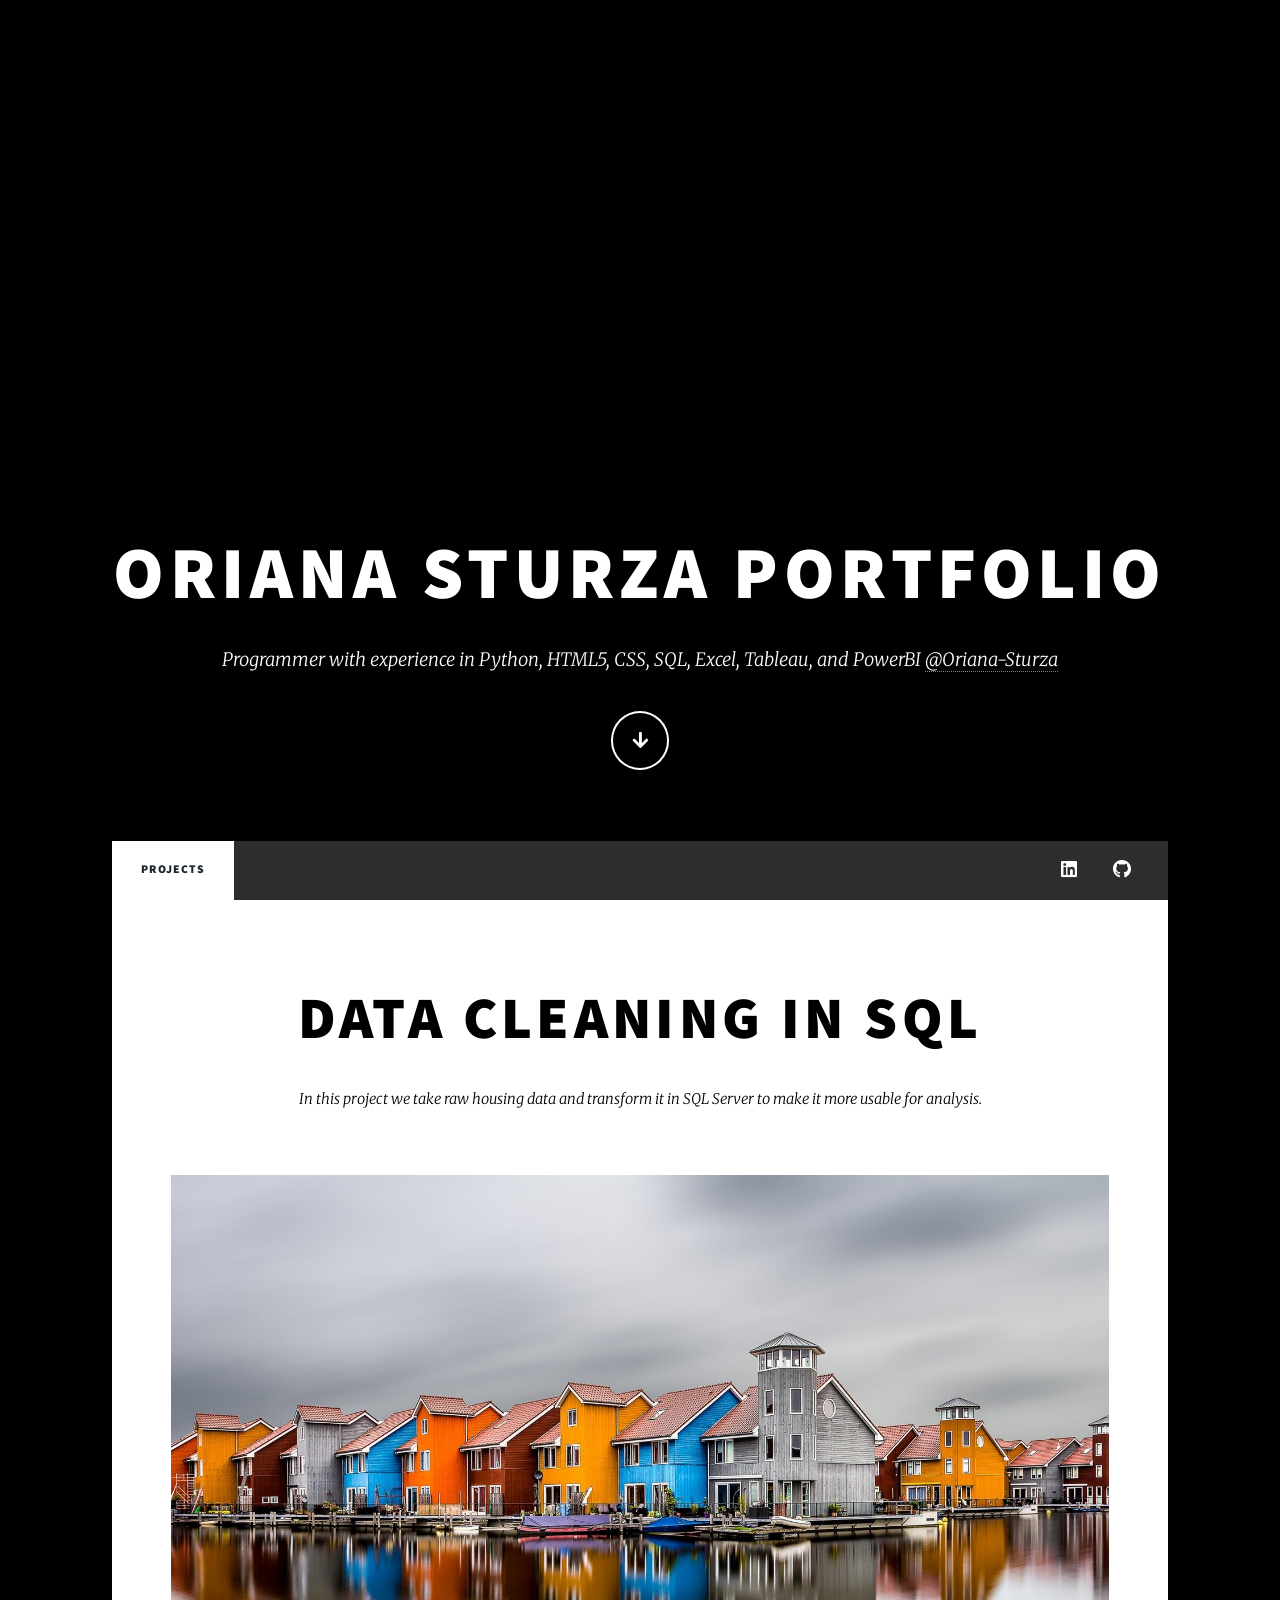
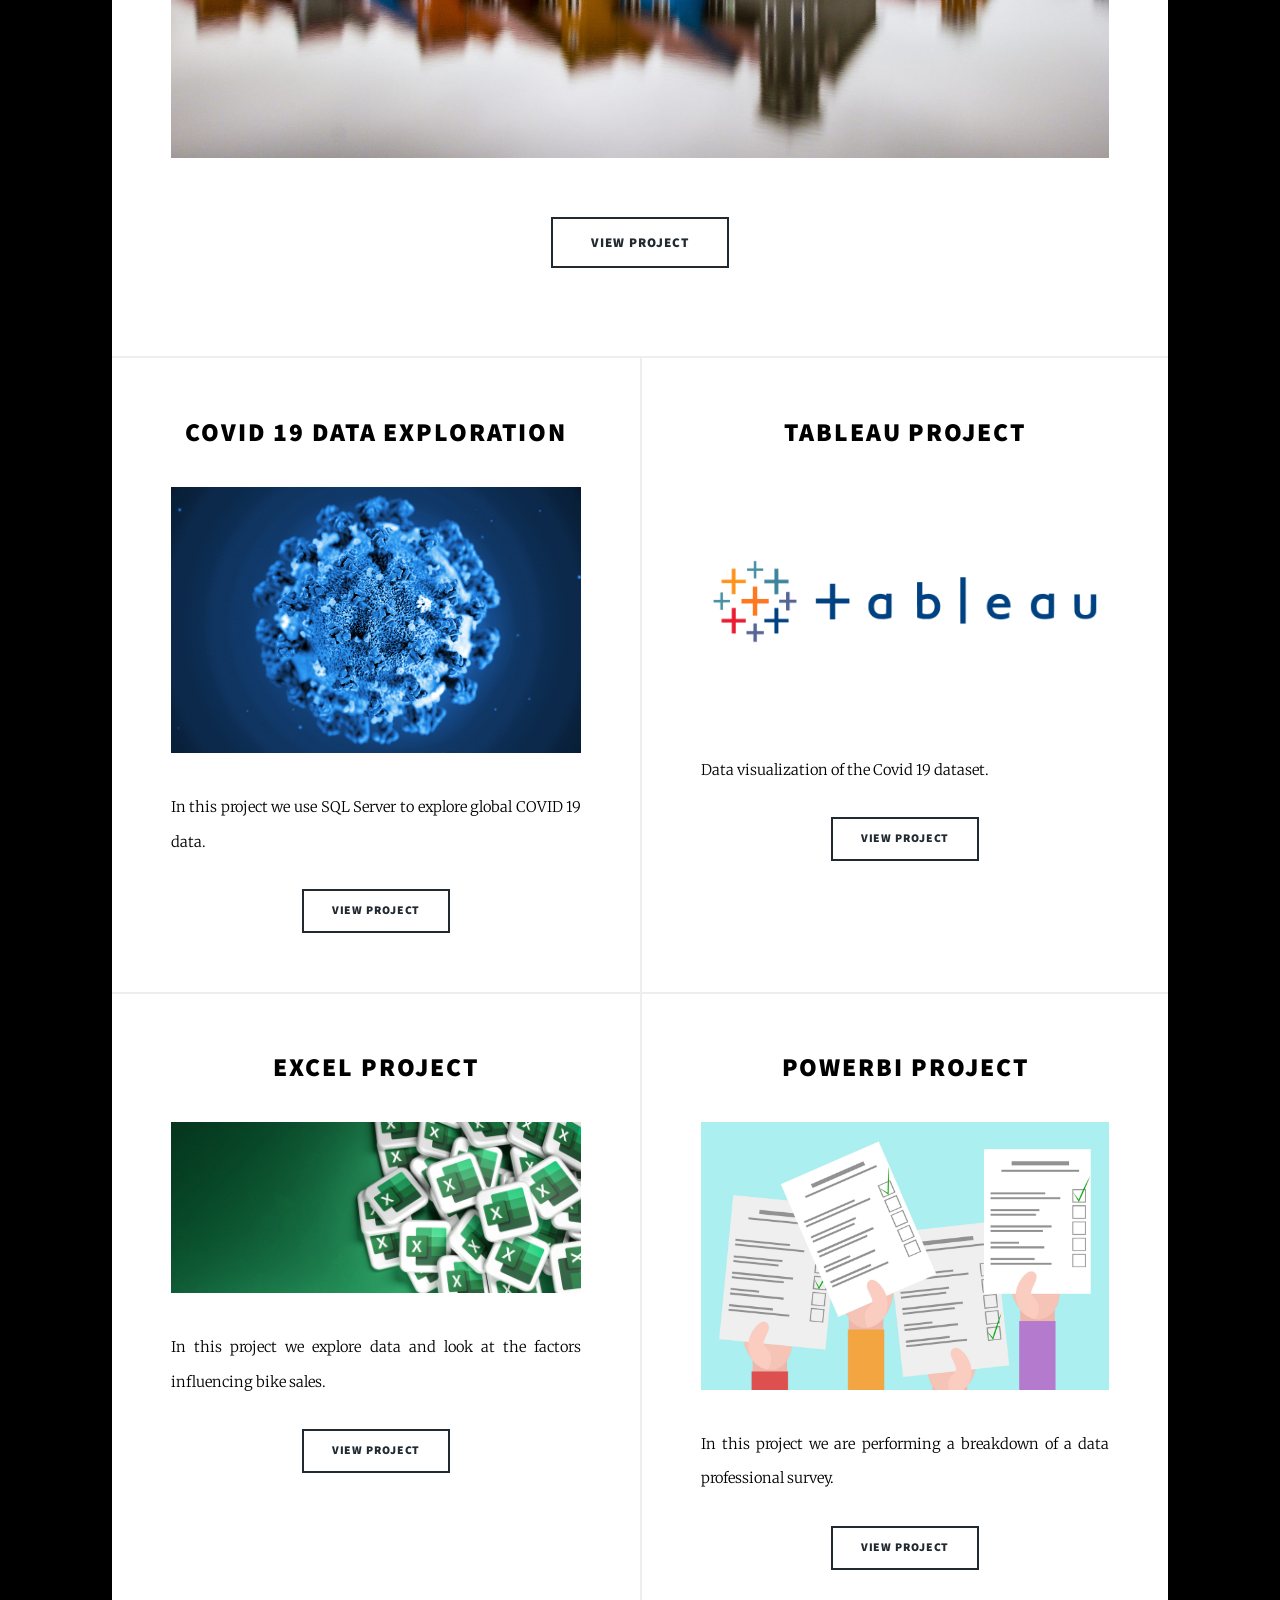
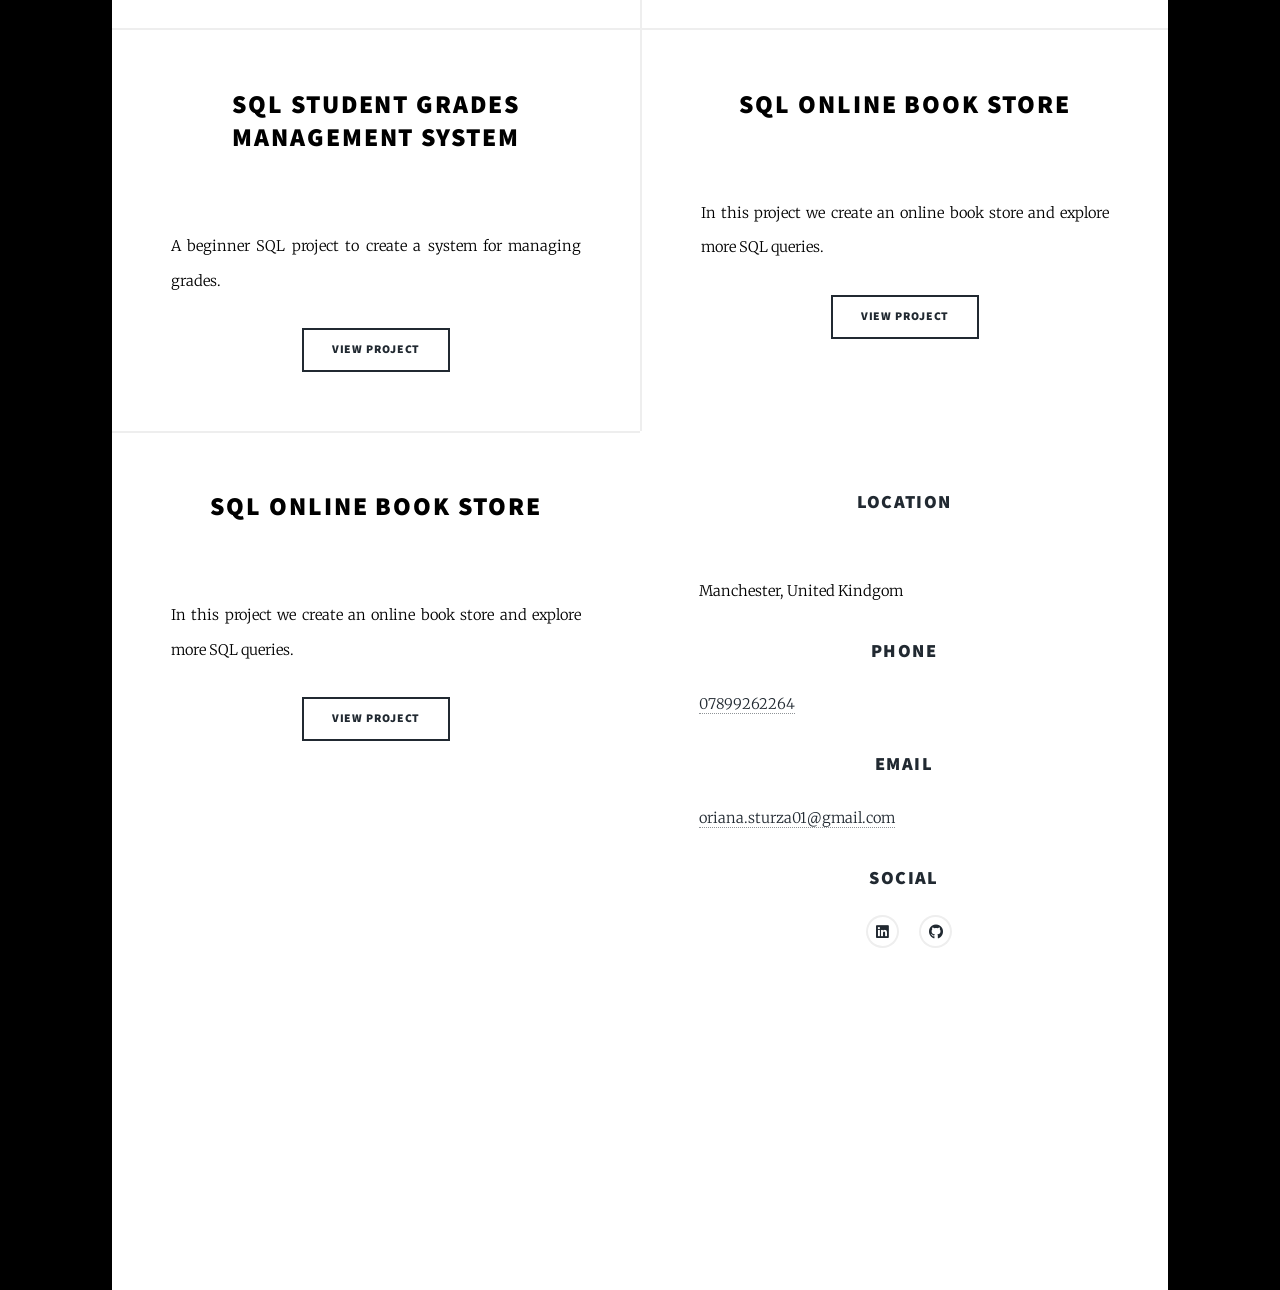
==== commit 52485b62: "Update index.html" ====
--- a/index.html
+++ b/index.html
@@ -21,7 +21,7 @@
 					<div id="intro">
 						<h1>Oriana Sturza Portfolio<br/>
 						</h1>
-						<p>Junior Data Analyst with experience in SQL, Excel, Tableau, and PowerBI <a href="https://github.com/Oriana-Sturza?tab=repositories">     @Oriana-Sturza</a> 
+						<p>Programmer with experience in Python, HTML5, CSS, SQL, Excel, Tableau, and PowerBI <a href="https://github.com/Oriana-Sturza?tab=repositories">     @Oriana-Sturza</a> 
 						<ul class="actions">
 							<li><a href="#header" class="button icon solid solo fa-arrow-down scrolly">Continue</a></li>
 						</ul>
@@ -138,6 +138,18 @@
 										<li><a href="https://github.com/Oriana-Sturza/SQL-Online-Book-Store-/blob/main/SQL%20Online%20Book%20Store.sql" class="button">View Project</a></li>
 									</ul>
 								</article>
+								<article>
+									<header>
+										
+										<h2><a href="https://github.com/Oriana-Sturza/SQL-Online-Book-Store-/blob/main/SQL%20Online%20Book%20Store.sql">SQL Online Book Store<br />
+										</a></h2>
+									</header>
+									<a href="https://github.com/Oriana-Sturza/SQL-Online-Book-Store-/blob/main/SQL%20Online%20Book%20Store.sql" class="image fit"><img src="https://github.com/Oriana-Sturza/Oriana-Sturza.github.io/blob/main/images/SQL%20Intermediate.jpg?raw=true" alt="" /></a>
+									<p>In this project we create an online book store and explore more SQL queries.</p>
+									<ul class="actions special">
+										<li><a href="https://github.com/Oriana-Sturza/SQL-Online-Book-Store-/blob/main/SQL%20Online%20Book%20Store.sql" class="button">View Project</a></li>
+									</ul>
+								</article>
 							
 
 					
--- a/assets/css/main.css
+++ b/assets/css/main.css
@@ -99,7 +99,7 @@
 	}
 
 	body {
-		background-color: #7BB274;
+		background-color: #000000;
 	}
 
 		body.is-preload *, body.is-preload *:before, body.is-preload *:after {
@@ -144,7 +144,7 @@
 		}
 
 	body {
-		color: #212931;
+		color: #000000;
 	}
 
 	body, input, select, textarea {
@@ -191,7 +191,7 @@
 
 		h1 a, h2 a, h3 a, h4 a, h5 a, h6 a {
 			border-bottom: 0;
-			color: inherit;
+			color: #000000;
 			text-decoration: none;
 		}
 
@@ -2342,7 +2342,7 @@
 		background: transparent;
 		border-radius: 0;
 		border: solid 2px;
-		color: inherit;
+		color: #000000;
 		display: block;
 		outline: 0;
 		padding: 0 1rem;
@@ -2495,7 +2495,7 @@
 		}
 
 	select {
-		background-image: url("data:image/svg+xml;charset=utf8,%3Csvg xmlns='http://www.w3.org/2000/svg' width='40' height='40' preserveAspectRatio='none' viewBox='0 0 40 40'%3E%3Cpath d='M9.4,12.3l10.4,10.4l10.4-10.4c0.2-0.2,0.5-0.4,0.9-0.4c0.3,0,0.6,0.1,0.9,0.4l3.3,3.3c0.2,0.2,0.4,0.5,0.4,0.9 c0,0.4-0.1,0.6-0.4,0.9L20.7,31.9c-0.2,0.2-0.5,0.4-0.9,0.4c-0.3,0-0.6-0.1-0.9-0.4L4.3,17.3c-0.2-0.2-0.4-0.5-0.4-0.9 c0-0.4,0.1-0.6,0.4-0.9l3.3-3.3c0.2-0.2,0.5-0.4,0.9-0.4S9.1,12.1,9.4,12.3z' fill='%23eeeeee' /%3E%3C/svg%3E");
+		background-image: url("data:image/svg+xml;charset=utf8,<svg xmlns='http://www.w3.org/2000/svg' width='40' height='40' preserveAspectRatio='none' viewBox='0 0 40 40'><path d='M9.4,12.3l10.4,10.4l10.4-10.4c0.2-0.2,0.5-0.4,0.9-0.4c0.3,0,0.6,0.1,0.9,0.4l3.3,3.3c0.2,0.2,0.4,0.5,0.4,0.9 c0,0.4-0.1,0.6-0.4,0.9L20.7,31.9c-0.2,0.2-0.5,0.4-0.9,0.4c-0.3,0-0.6-0.1-0.9-0.4L4.3,17.3c-0.2-0.2-0.4-0.5-0.4-0.9 c0-0.4,0.1-0.6,0.4-0.9l3.3-3.3c0.2-0.2,0.5-0.4,0.9-0.4S9.1,12.1,9.4,12.3z' fill='%23eeeeee' /></svg>");
 	}
 
 		select option {
@@ -3221,20 +3221,20 @@
 		-moz-transition: opacity 0.5s ease;
 		-webkit-transition: opacity 0.5s ease;
 		-ms-transition: opacity 0.5s ease;
-		transition: opacity 0.5s ease;
+		transition: opacity 1s ease;
 		position: relative;
 		z-index: 1;
 		overflow: hidden;
 	}
 
-		#wrapper > .bg {
+		#wrapper > .Background {
 			position: absolute;
 			top: 0;
 			left: 0;
 			width: 100%;
 			height: 100%;
-			background-color: #212931;
-			background-image: url("../../images/overlay.png"), linear-gradient(0deg, rgba(0, 0, 0, 0.1), rgba(0, 0, 0, 0.1)), url("../../images/bg.jpg");
+			background-color: #000000;
+			background-image: url("../../images/overlay.png"), linear-gradient(0deg, rgba(0, 0, 0, 0.1), rgba(0, 0, 0, 0.1)), url("../../images/Background.jpg");
 			background-size: auto,								auto,														100% auto;
 			background-position: center,								center,														top center;
 			background-repeat: repeat,								no-repeat,													no-repeat;
@@ -3242,7 +3242,7 @@
 			z-index: -1;
 		}
 
-			#wrapper > .bg.fixed {
+			#wrapper > .Background1.fixed {
 				position: fixed;
 				width: 100vw;
 				height: 100vh;
@@ -3258,7 +3258,7 @@
 			-webkit-transition-delay: 0.75s;
 			-ms-transition-delay: 0.75s;
 			transition-delay: 0.75s;
-			background: #1e252d;
+			background: #000000;
 			content: '';
 			display: block;
 			height: 100%;
@@ -3275,7 +3275,7 @@
 
 		@media screen and (orientation: portrait) {
 
-			#wrapper > .bg {
+			#wrapper > .Background1 {
 				background-size: auto,								auto,														auto 175%;
 			}
 
@@ -3606,7 +3606,7 @@
 /* Nav */
 
 	#nav {
-		color: #ffffff;
+		color: #000000;
 		display: -moz-flex;
 		display: -webkit-flex;
 		display: -ms-flex;
--- a/assets/css/noscript.css
+++ b/assets/css/noscript.css
@@ -1,36 +1,36 @@
-@import url(font-awesome.min.css);
-
+@import url(font-awesome.min.css);
+
 /*
 	Massively by HTML5 UP
 	html5up.net | @ajlkn
 	Free for personal and commercial use under the CCA 3.0 license (html5up.net/license)
-*/
-
-/* Wrapper */
-
-	#wrapper {
-		background-color: #212931;
-		background-image: url("../../images/overlay.png"), linear-gradient(0deg, rgba(0, 0, 0, 0.1), rgba(0, 0, 0, 0.1)), url("../../images/bg.jpg");
-		background-size: auto,								auto,														100% auto;
-		background-position: center,								center,														top center;
-		background-repeat: repeat,								no-repeat,													no-repeat;
-		background-attachment: fixed,								fixed,														fixed;
-	}
-
-		#wrapper.fade-in:before {
-			display: none;
-		}
-
-/* Intro */
-
-	body.is-preload #intro {
-		opacity: 1;
-	}
-
-		body.is-preload #intro:not(.hidden) + #header + #nav {
-			-moz-transform: none;
-			-webkit-transform: none;
-			-ms-transform: none;
-			transform: none;
-			opacity: 1;
-		}+*/
+
+/* Wrapper */
+
+	#wrapper {
+		background-color: rgb(255, 255, 255);
+		background-image: url('images/Background1.jpg'), linear-gradient(0deg, rgba(0, 0, 0, 0.1), rgba(0, 0, 0, 0.1)), url('images/Background1.jpg');
+		background-size: auto,								auto,														100% auto;
+		background-position: center,								center,														top center;
+		background-repeat: repeat,								no-repeat,													no-repeat;
+		background-attachment: fixed,								fixed,														fixed;
+	}
+
+		#wrapper.fade-in:before {
+			display: none;
+		}
+
+/* Intro */
+
+	body.is-preload #intro {
+		opacity: 1;
+	}
+
+		body.is-preload #intro:not(.hidden) + #header + #nav {
+			-moz-transform: none;
+			-webkit-transform: none;
+			-ms-transform: none;
+			transform: none;
+			opacity: 1;
+		}
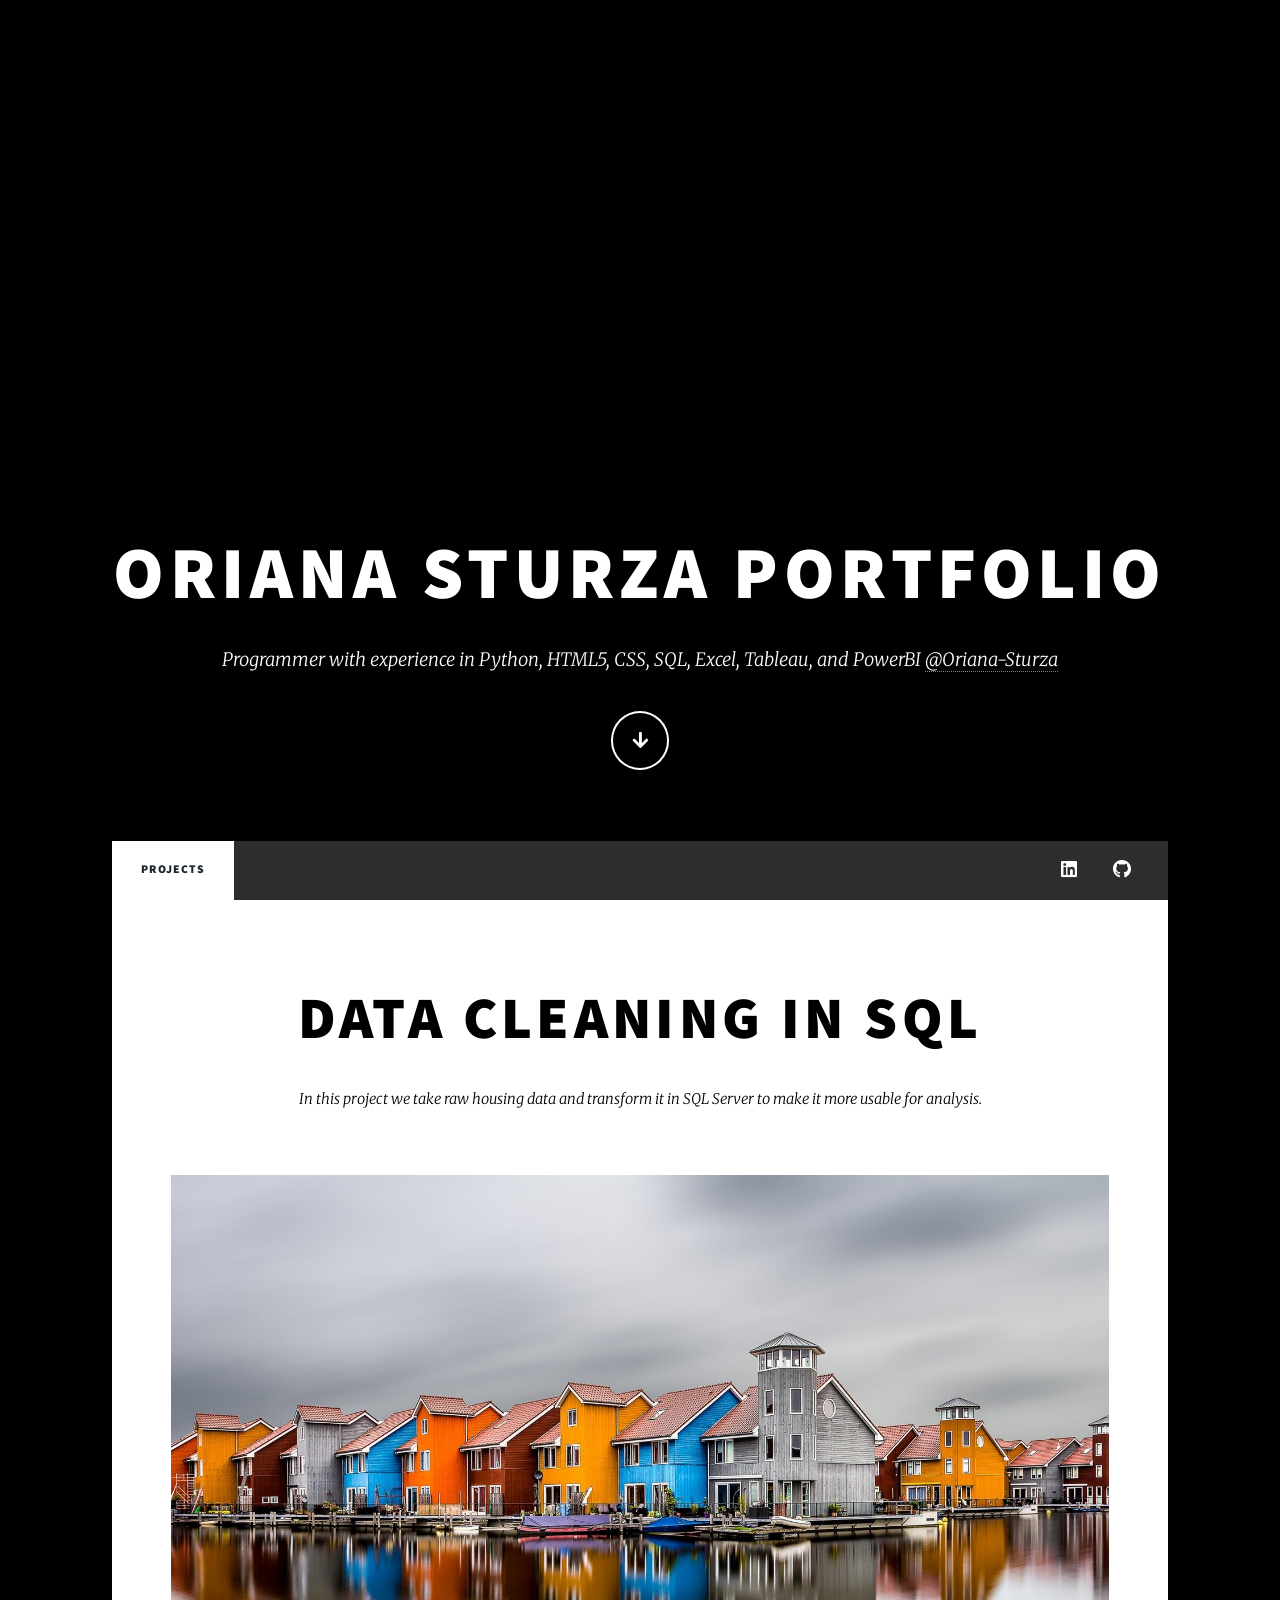
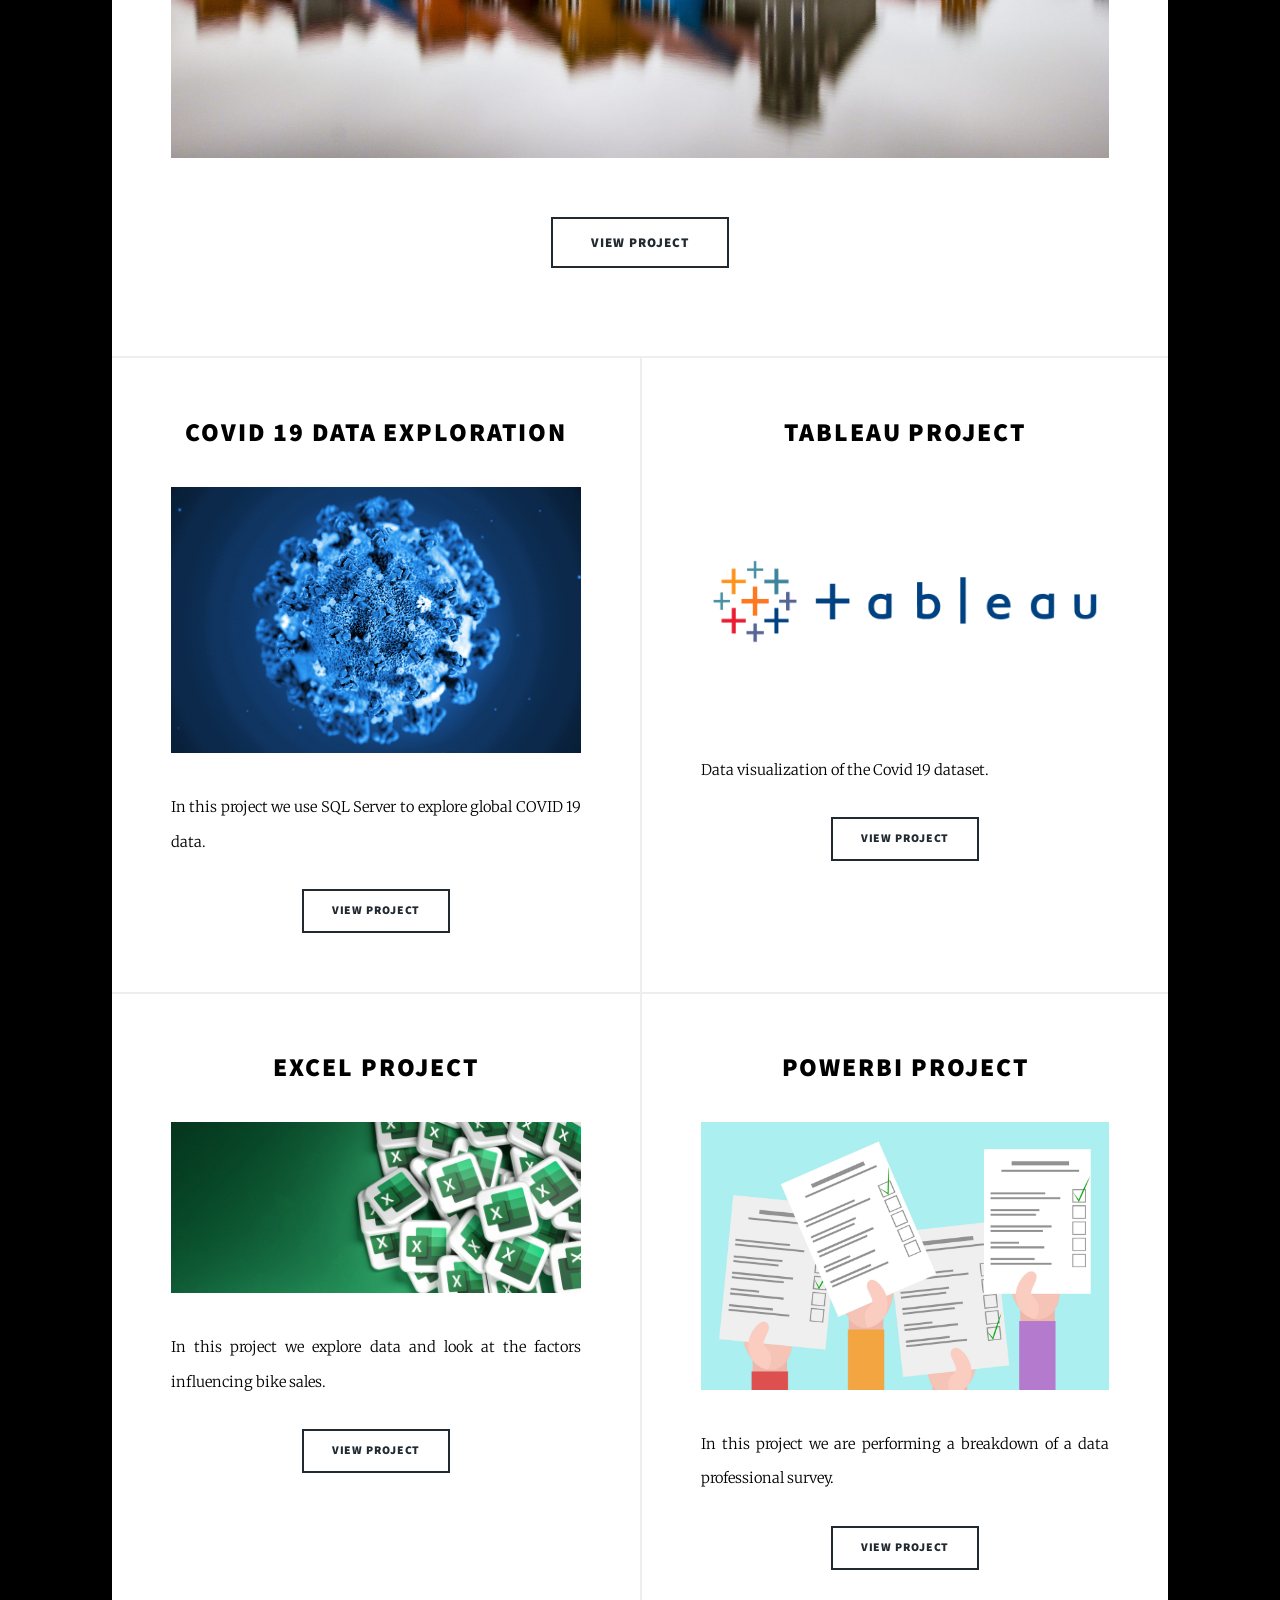
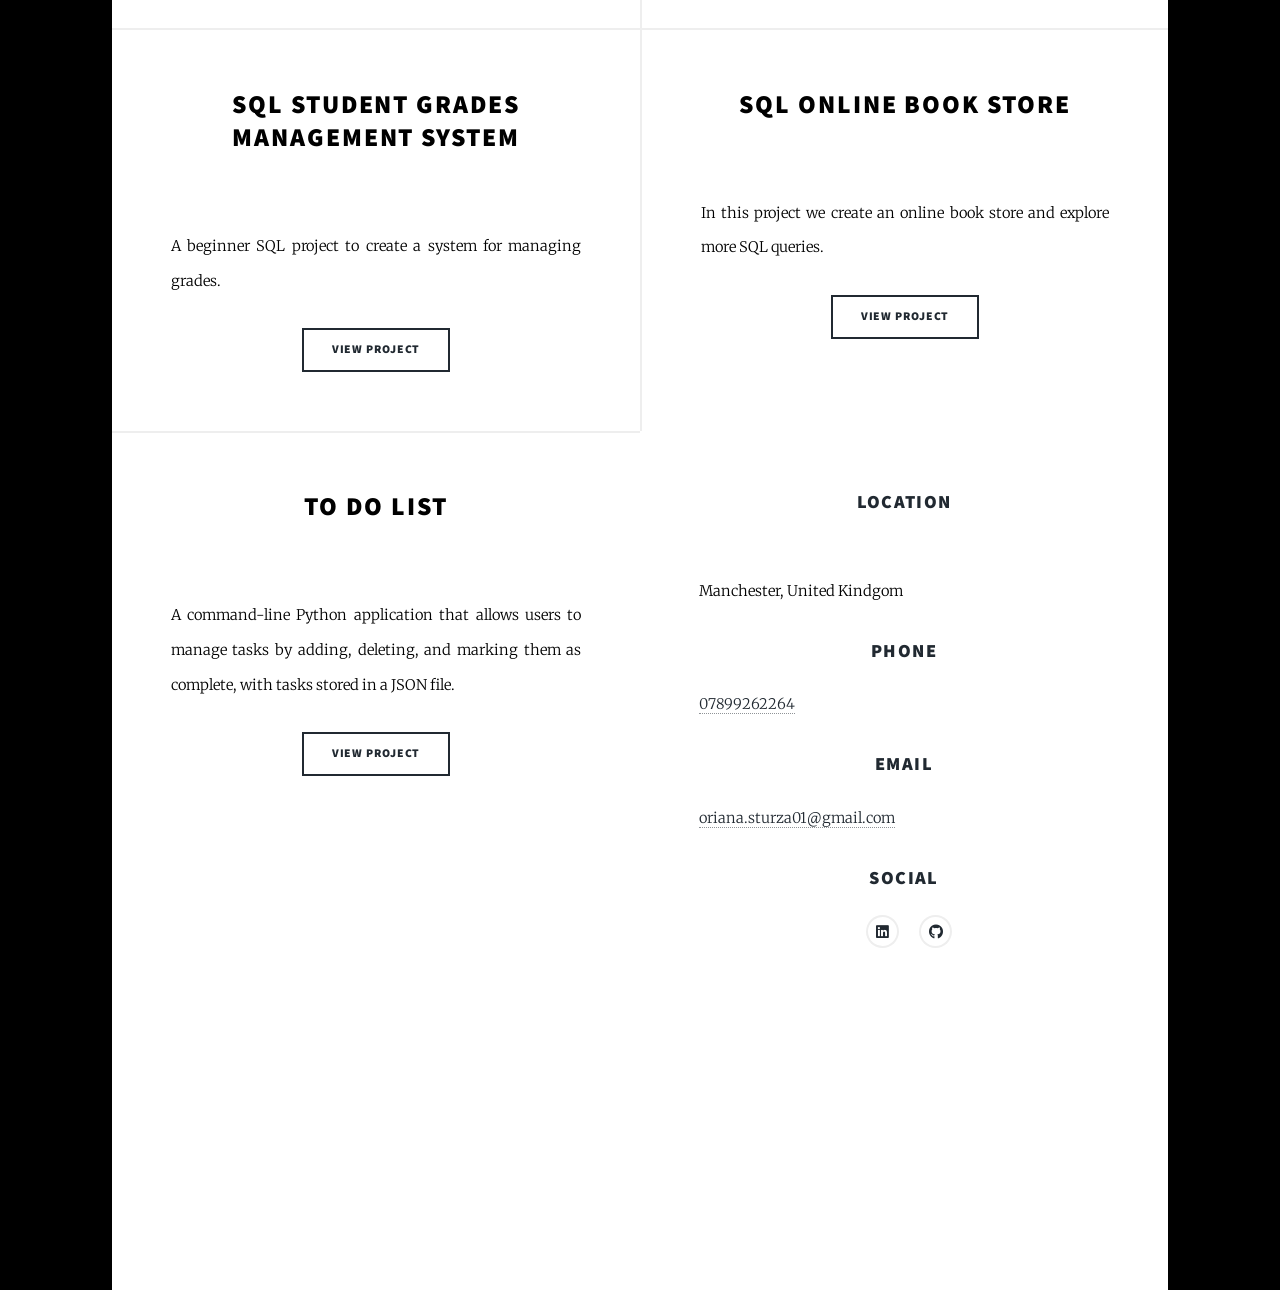
==== commit 5d019ea9: "Update index.html" ====
--- a/index.html
+++ b/index.html
@@ -141,13 +141,13 @@
 								<article>
 									<header>
 										
-										<h2><a href="https://github.com/Oriana-Sturza/SQL-Online-Book-Store-/blob/main/SQL%20Online%20Book%20Store.sql">SQL Online Book Store<br />
-										</a></h2>
-									</header>
-									<a href="https://github.com/Oriana-Sturza/SQL-Online-Book-Store-/blob/main/SQL%20Online%20Book%20Store.sql" class="image fit"><img src="https://github.com/Oriana-Sturza/Oriana-Sturza.github.io/blob/main/images/SQL%20Intermediate.jpg?raw=true" alt="" /></a>
-									<p>In this project we create an online book store and explore more SQL queries.</p>
-									<ul class="actions special">
-										<li><a href="https://github.com/Oriana-Sturza/SQL-Online-Book-Store-/blob/main/SQL%20Online%20Book%20Store.sql" class="button">View Project</a></li>
+										<h2><a href="https://github.com/Oriana-Sturza/to-do-list-app/blob/main/to_do_list.py">To Do List<br />
+										</a></h2>
+									</header>
+									<a href="https://github.com/Oriana-Sturza/to-do-list-app/blob/main/to_do_list.py" class="image fit"><img src="https://github.com/Oriana-Sturza/Oriana-Sturza.github.io/blob/main/images/SQL%20Intermediate.jpg?raw=true" alt="" /></a>
+									<p>A command-line Python application that allows users to manage tasks by adding, deleting, and marking them as complete, with tasks stored in a JSON file.</p>
+									<ul class="actions special">
+										<li><a href="https://github.com/Oriana-Sturza/to-do-list-app/blob/main/to_do_list.py" class="button">View Project</a></li>
 									</ul>
 								</article>
 							
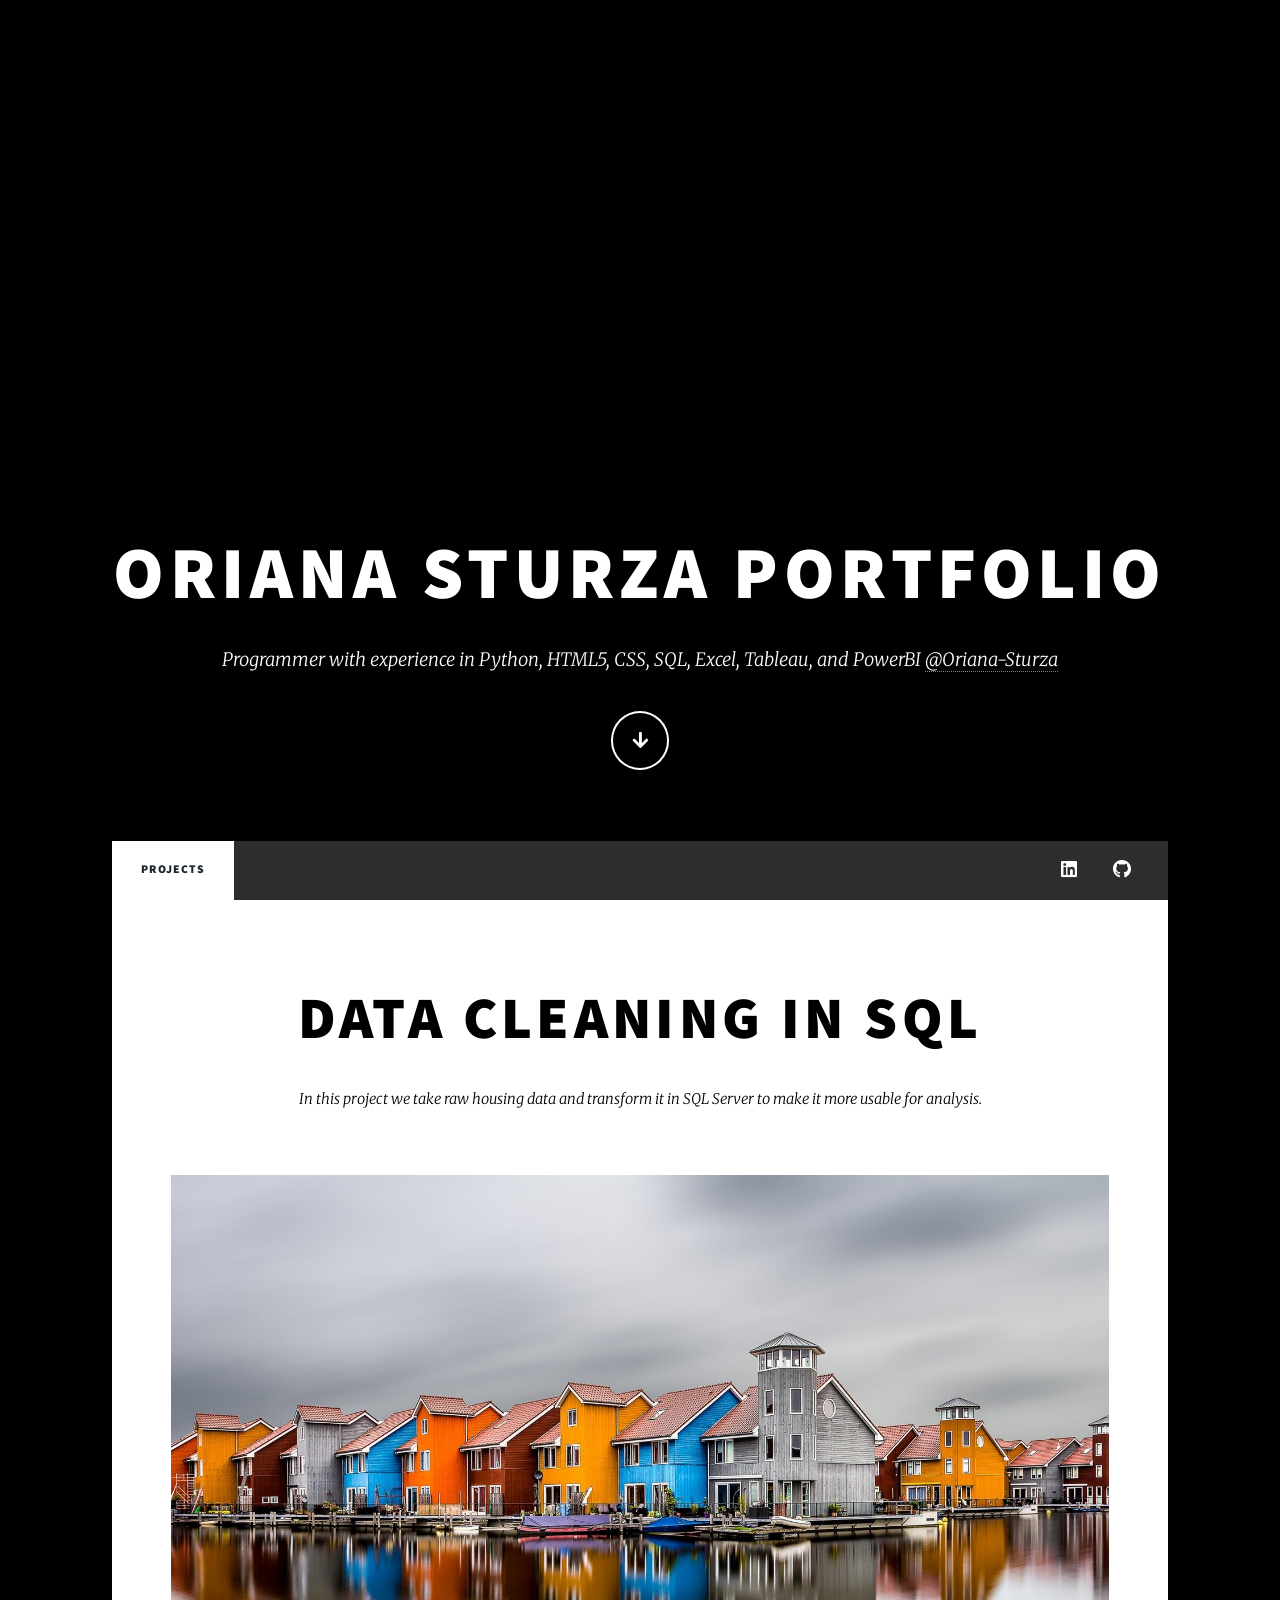
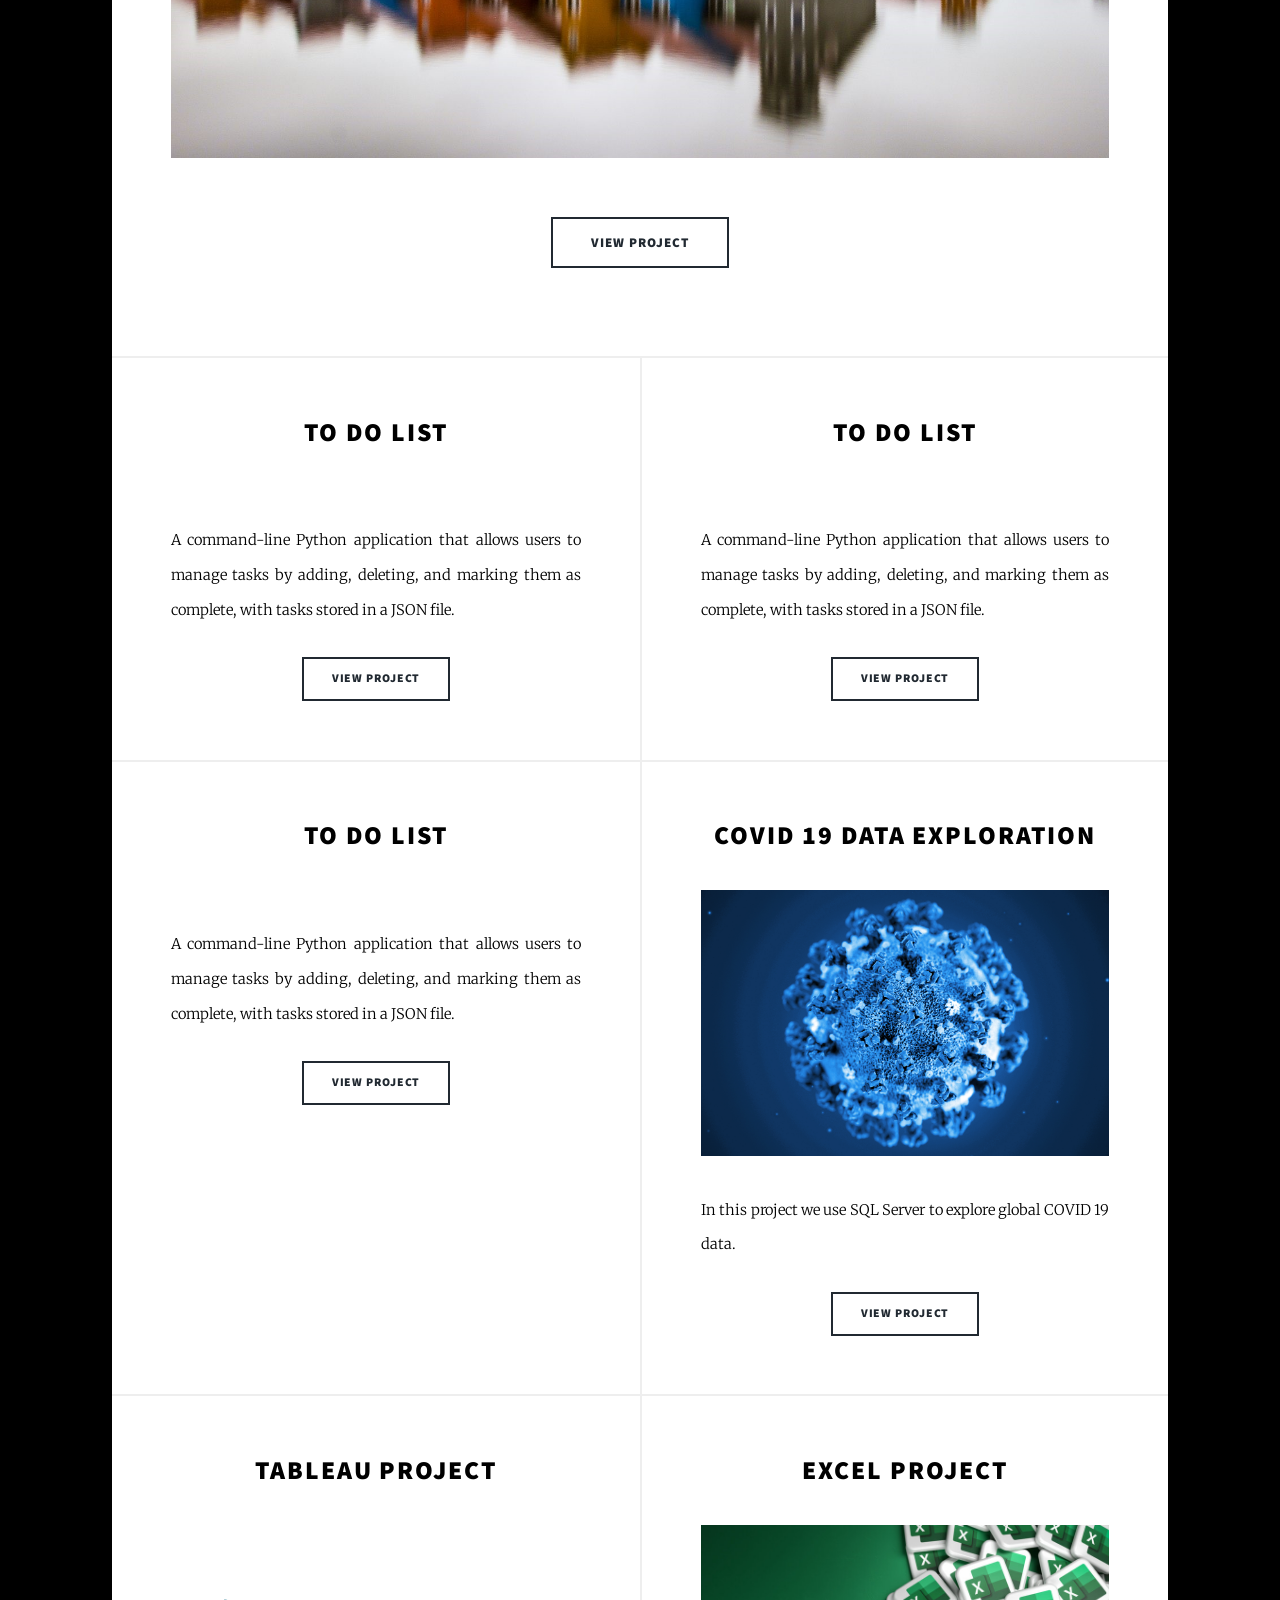
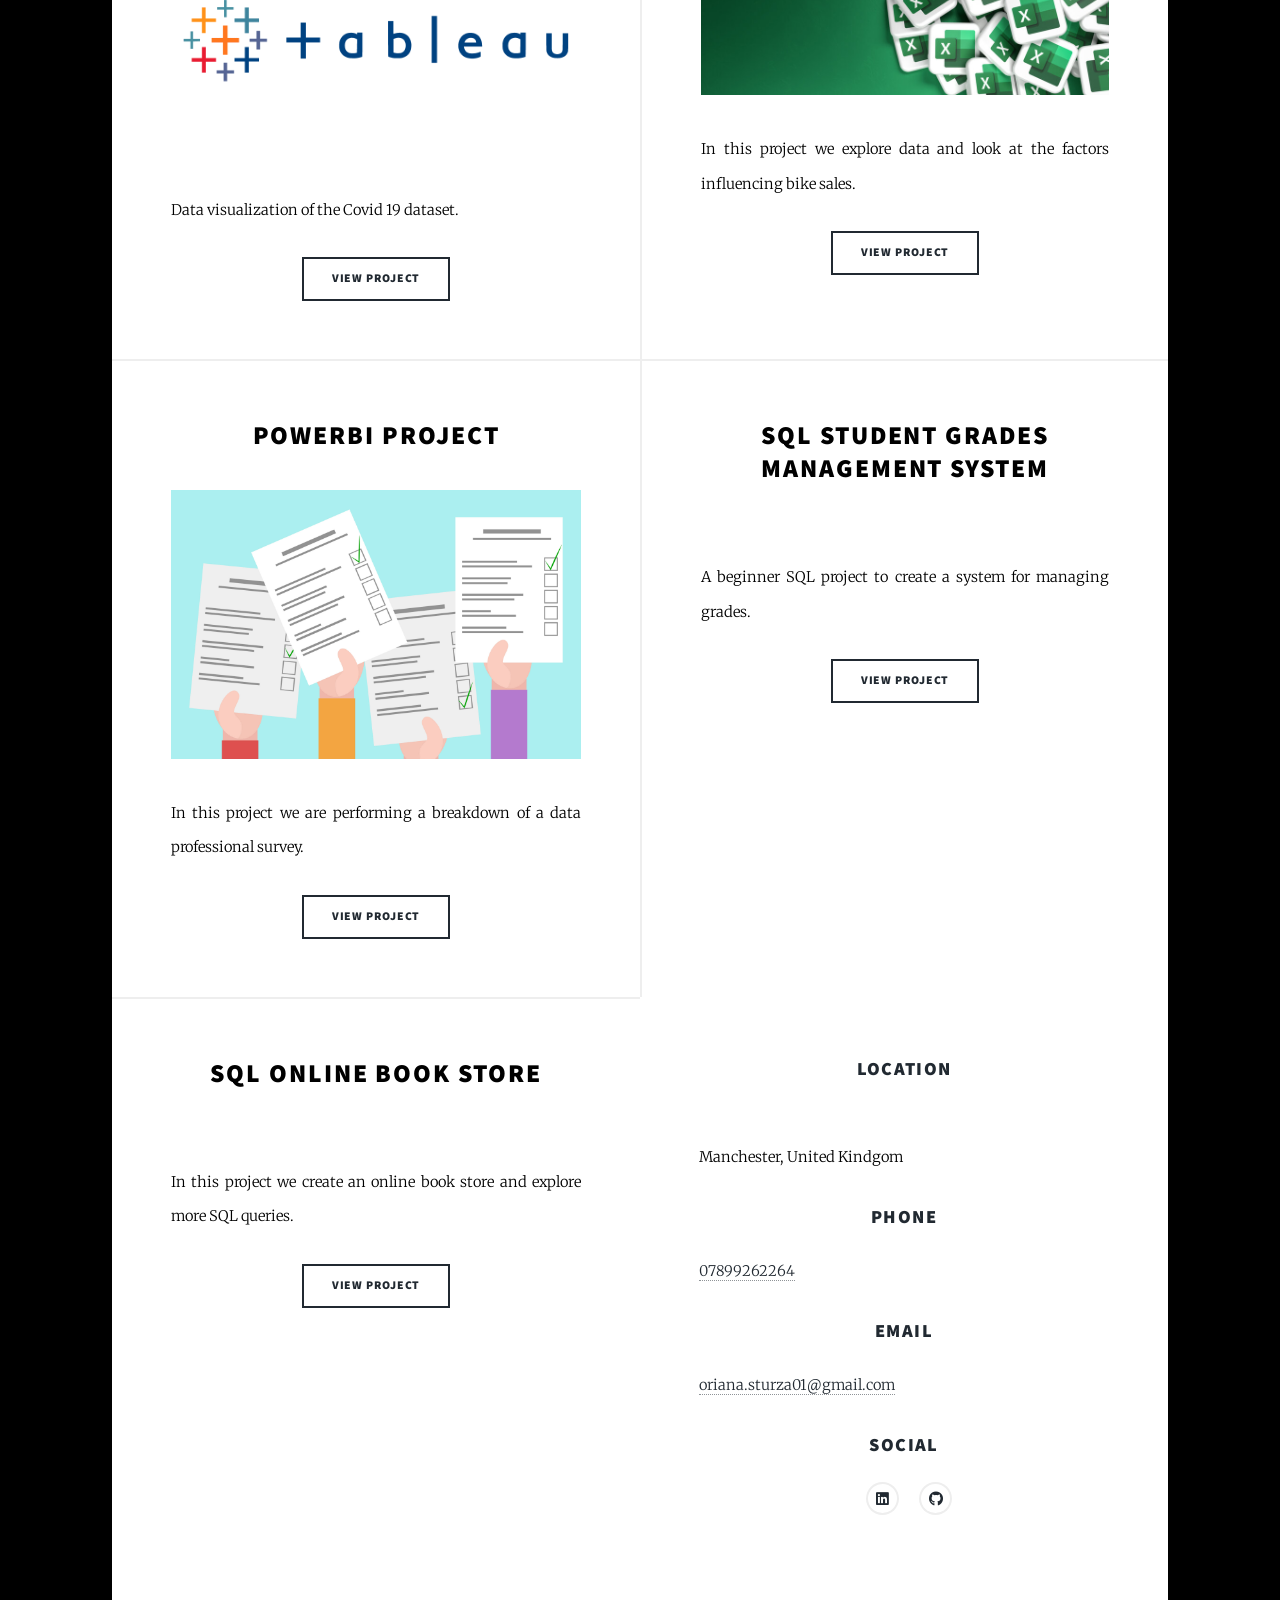
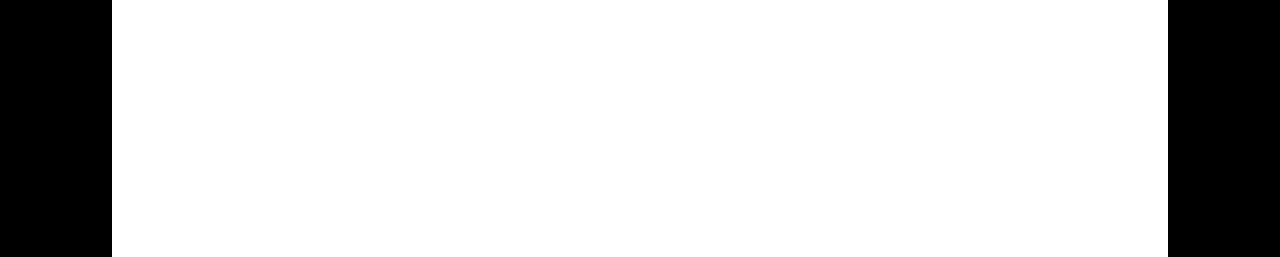
==== commit c19dbcab: "Update index.html" ====
--- a/index.html
+++ b/index.html
@@ -69,6 +69,42 @@
 								<article>
 									<header>
 										
+										<h2><a href="https://github.com/Oriana-Sturza/to-do-list-app/blob/main/to_do_list.py">To Do List<br />
+										</a></h2>
+									</header>
+									<a href="https://github.com/Oriana-Sturza/to-do-list-app/blob/main/to_do_list.py" class="image fit"><img src="https://github.com/Oriana-Sturza/Oriana-Sturza.github.io/blob/main/images/SQL%20Intermediate.jpg?raw=true" alt="" /></a>
+									<p>A command-line Python application that allows users to manage tasks by adding, deleting, and marking them as complete, with tasks stored in a JSON file.</p>
+									<ul class="actions special">
+										<li><a href="https://github.com/Oriana-Sturza/to-do-list-app/blob/main/to_do_list.py" class="button">View Project</a></li>
+									</ul>
+								</article>
+								<article>
+									<header>
+										
+										<h2><a href="https://github.com/Oriana-Sturza/to-do-list-app/blob/main/to_do_list.py">To Do List<br />
+										</a></h2>
+									</header>
+									<a href="https://github.com/Oriana-Sturza/to-do-list-app/blob/main/to_do_list.py" class="image fit"><img src="https://github.com/Oriana-Sturza/Oriana-Sturza.github.io/blob/main/images/SQL%20Intermediate.jpg?raw=true" alt="" /></a>
+									<p>A command-line Python application that allows users to manage tasks by adding, deleting, and marking them as complete, with tasks stored in a JSON file.</p>
+									<ul class="actions special">
+										<li><a href="https://github.com/Oriana-Sturza/to-do-list-app/blob/main/to_do_list.py" class="button">View Project</a></li>
+									</ul>
+								</article>
+								<article>
+									<header>
+										
+										<h2><a href="https://github.com/Oriana-Sturza/to-do-list-app/blob/main/to_do_list.py">To Do List<br />
+										</a></h2>
+									</header>
+									<a href="https://github.com/Oriana-Sturza/to-do-list-app/blob/main/to_do_list.py" class="image fit"><img src="https://github.com/Oriana-Sturza/Oriana-Sturza.github.io/blob/main/images/SQL%20Intermediate.jpg?raw=true" alt="" /></a>
+									<p>A command-line Python application that allows users to manage tasks by adding, deleting, and marking them as complete, with tasks stored in a JSON file.</p>
+									<ul class="actions special">
+										<li><a href="https://github.com/Oriana-Sturza/to-do-list-app/blob/main/to_do_list.py" class="button">View Project</a></li>
+									</ul>
+								</article>
+								<article>
+									<header>
+										
 										<h2><a href="https://github.com/Oriana-Sturza/Portfolio-Project-SQL/blob/main/PortfolioProject%20SQL.sql">Covid 19 Data Exploration<br />
 										</a></h2>
 									</header>
@@ -138,18 +174,7 @@
 										<li><a href="https://github.com/Oriana-Sturza/SQL-Online-Book-Store-/blob/main/SQL%20Online%20Book%20Store.sql" class="button">View Project</a></li>
 									</ul>
 								</article>
-								<article>
-									<header>
-										
-										<h2><a href="https://github.com/Oriana-Sturza/to-do-list-app/blob/main/to_do_list.py">To Do List<br />
-										</a></h2>
-									</header>
-									<a href="https://github.com/Oriana-Sturza/to-do-list-app/blob/main/to_do_list.py" class="image fit"><img src="https://github.com/Oriana-Sturza/Oriana-Sturza.github.io/blob/main/images/SQL%20Intermediate.jpg?raw=true" alt="" /></a>
-									<p>A command-line Python application that allows users to manage tasks by adding, deleting, and marking them as complete, with tasks stored in a JSON file.</p>
-									<ul class="actions special">
-										<li><a href="https://github.com/Oriana-Sturza/to-do-list-app/blob/main/to_do_list.py" class="button">View Project</a></li>
-									</ul>
-								</article>
+						
 							
 
 					
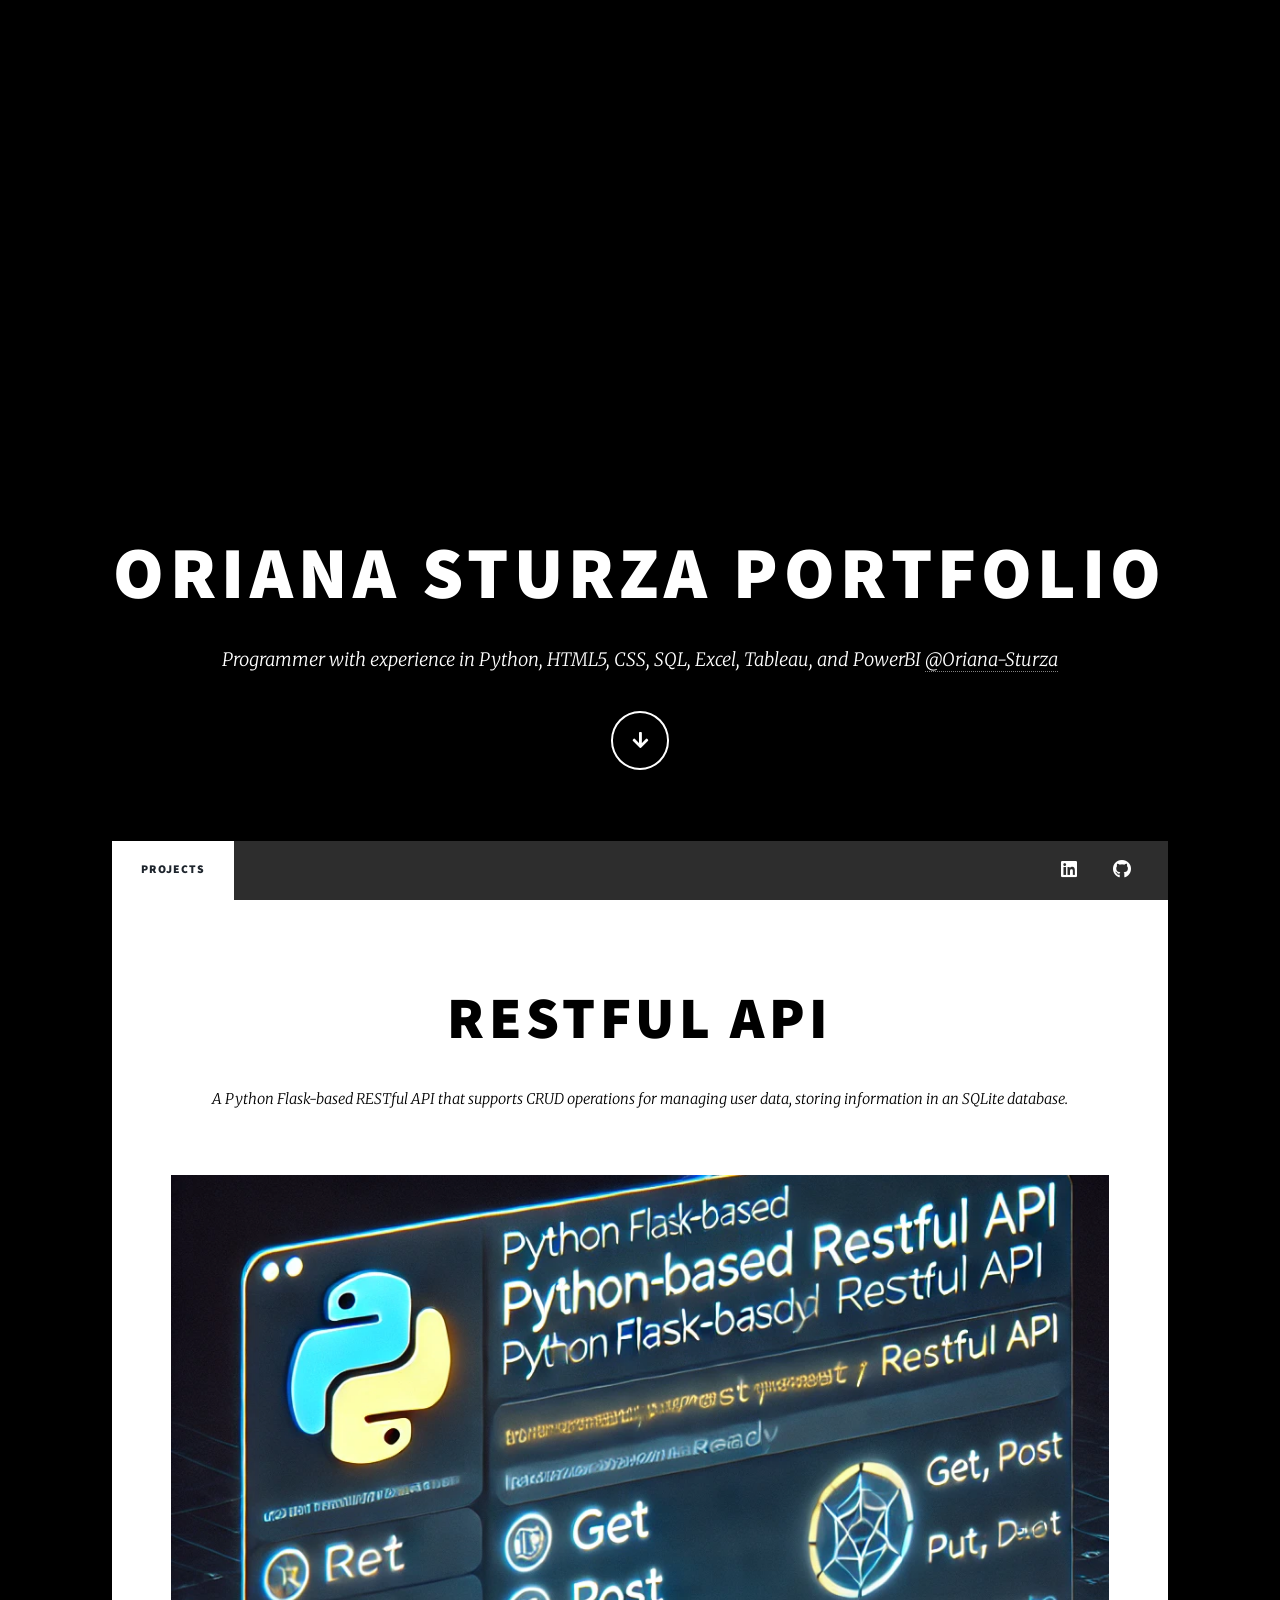
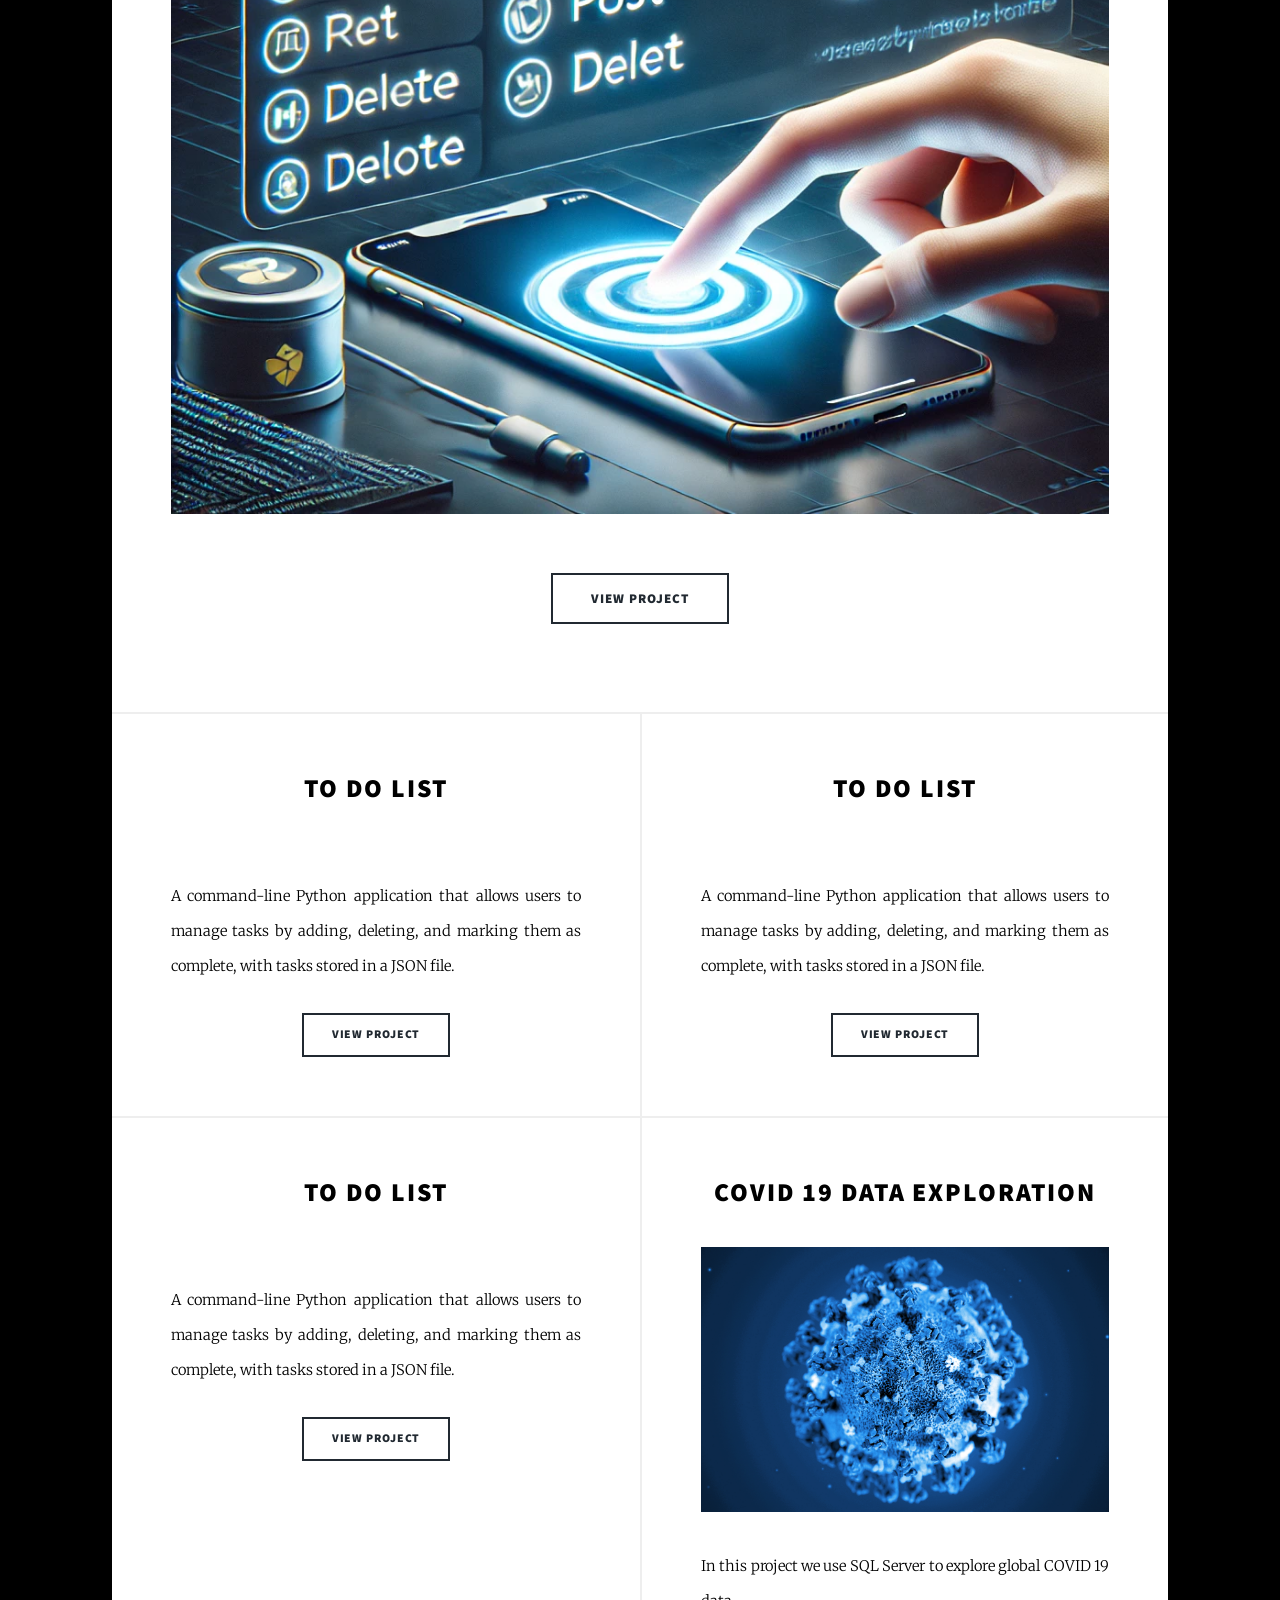
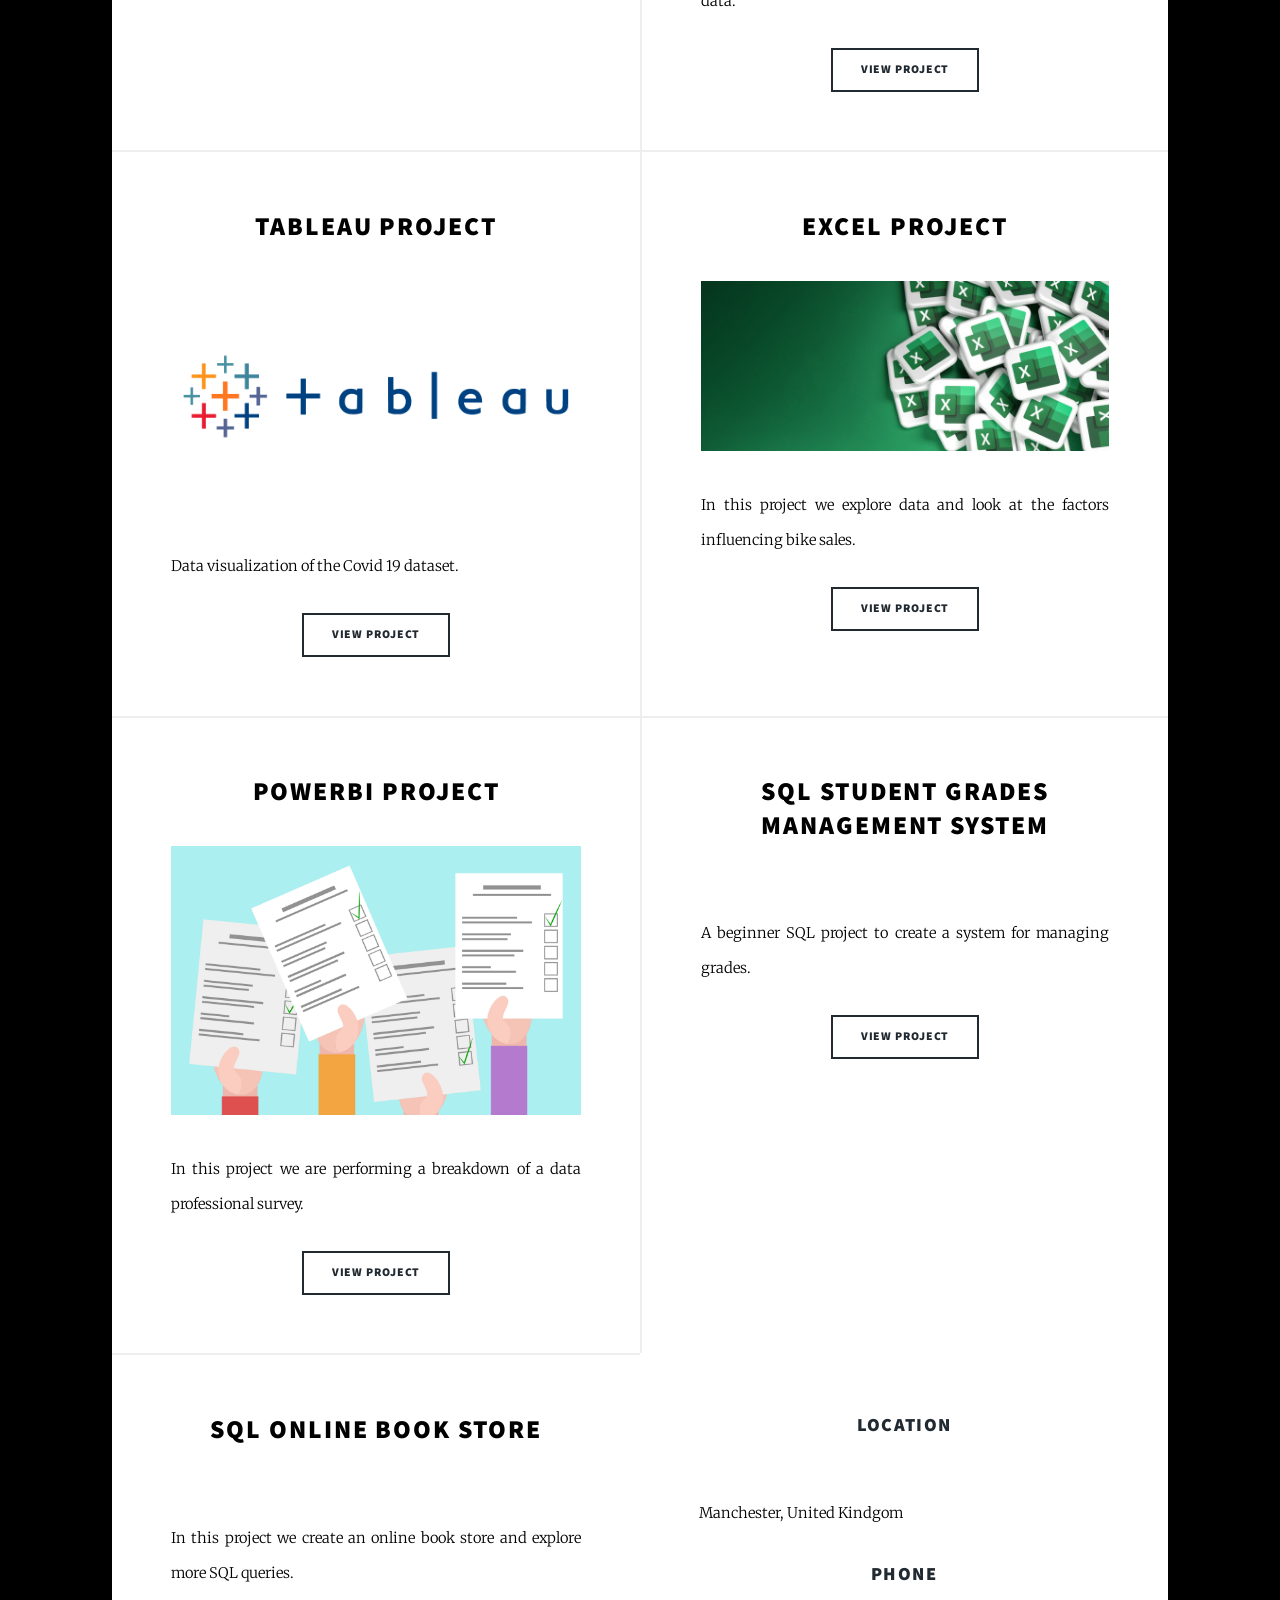
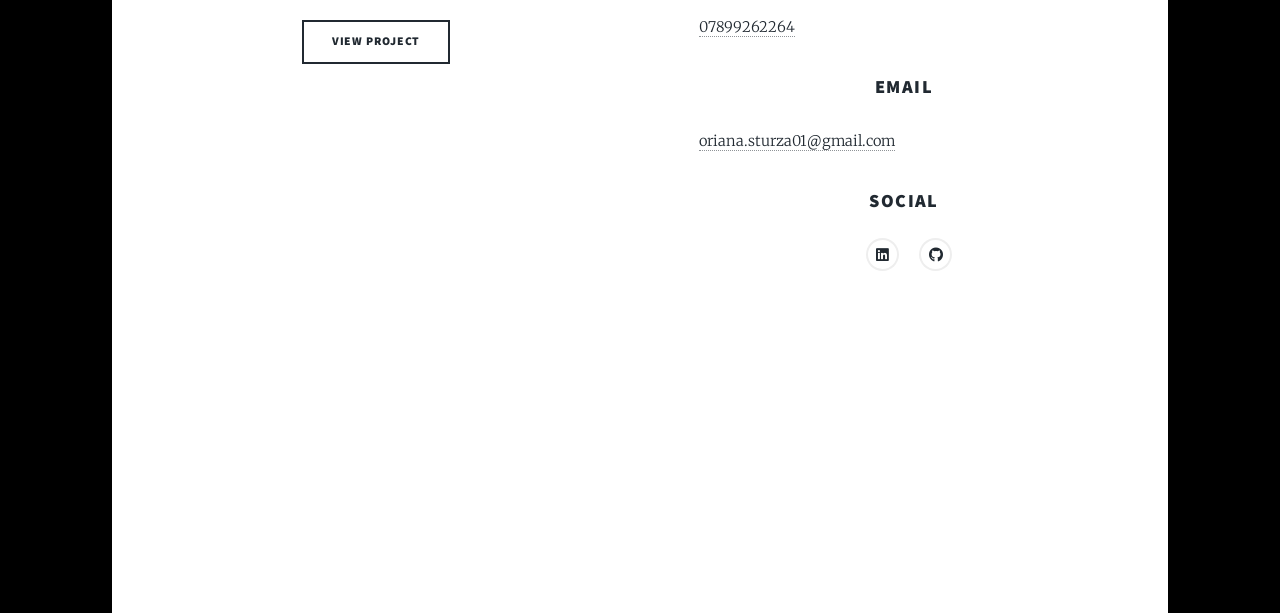
==== commit 55266623: "Update index.html" ====
--- a/index.html
+++ b/index.html
@@ -53,14 +53,13 @@
 							<article class="post featured">
 								<header class="major">
 									
-									<h2><a href="https://github.com/Oriana-Sturza/Portfolio-Project-SQL-Data-Cleaning/blob/main/Data%20Cleaning%20Portfolio%20Project%20Queries.sql">Data Cleaning In SQL<br />
+									<h2><a href="https://github.com/Oriana-Sturza/restful-api/blob/main/app.py">RESTful API<br />
 									</a></h2>
-									<p>In this project we take raw housing data and transform
-										it in SQL Server to make it more usable for analysis.</p>
+									<p>A Python Flask-based RESTful API that supports CRUD operations for managing user data, storing information in an SQLite database.</p>
 								</header>
-								<a href="https://github.com/Oriana-Sturza/Portfolio-Project-SQL-Data-Cleaning/blob/main/Data%20Cleaning%20Portfolio%20Project%20Queries.sql" class="image main"><img src="images\CROPData Cleaning Housing .jpg" alt="" /></a>
+								<a href="https://github.com/Oriana-Sturza/restful-api/blob/main/app.py" class="image main"><img src="images/DALL·E 2024-09-17 09.22.04 - A realistic and professional portfolio-ready image of a Python Flask-based RESTful API. The image should showcase API endpoints for GET, POST, PUT, DE.webp" alt="" /></a>
 								<ul class="actions special">
-									<li><a href="https://github.com/Oriana-Sturza/Portfolio-Project-SQL-Data-Cleaning/blob/main/Data%20Cleaning%20Portfolio%20Project%20Queries.sql" class="button large">View Project</a></li>
+									<li><a href="https://github.com/Oriana-Sturza/restful-api/blob/main/app.py" class="button large">View Project</a></li>
 								</ul>
 							</article>
 
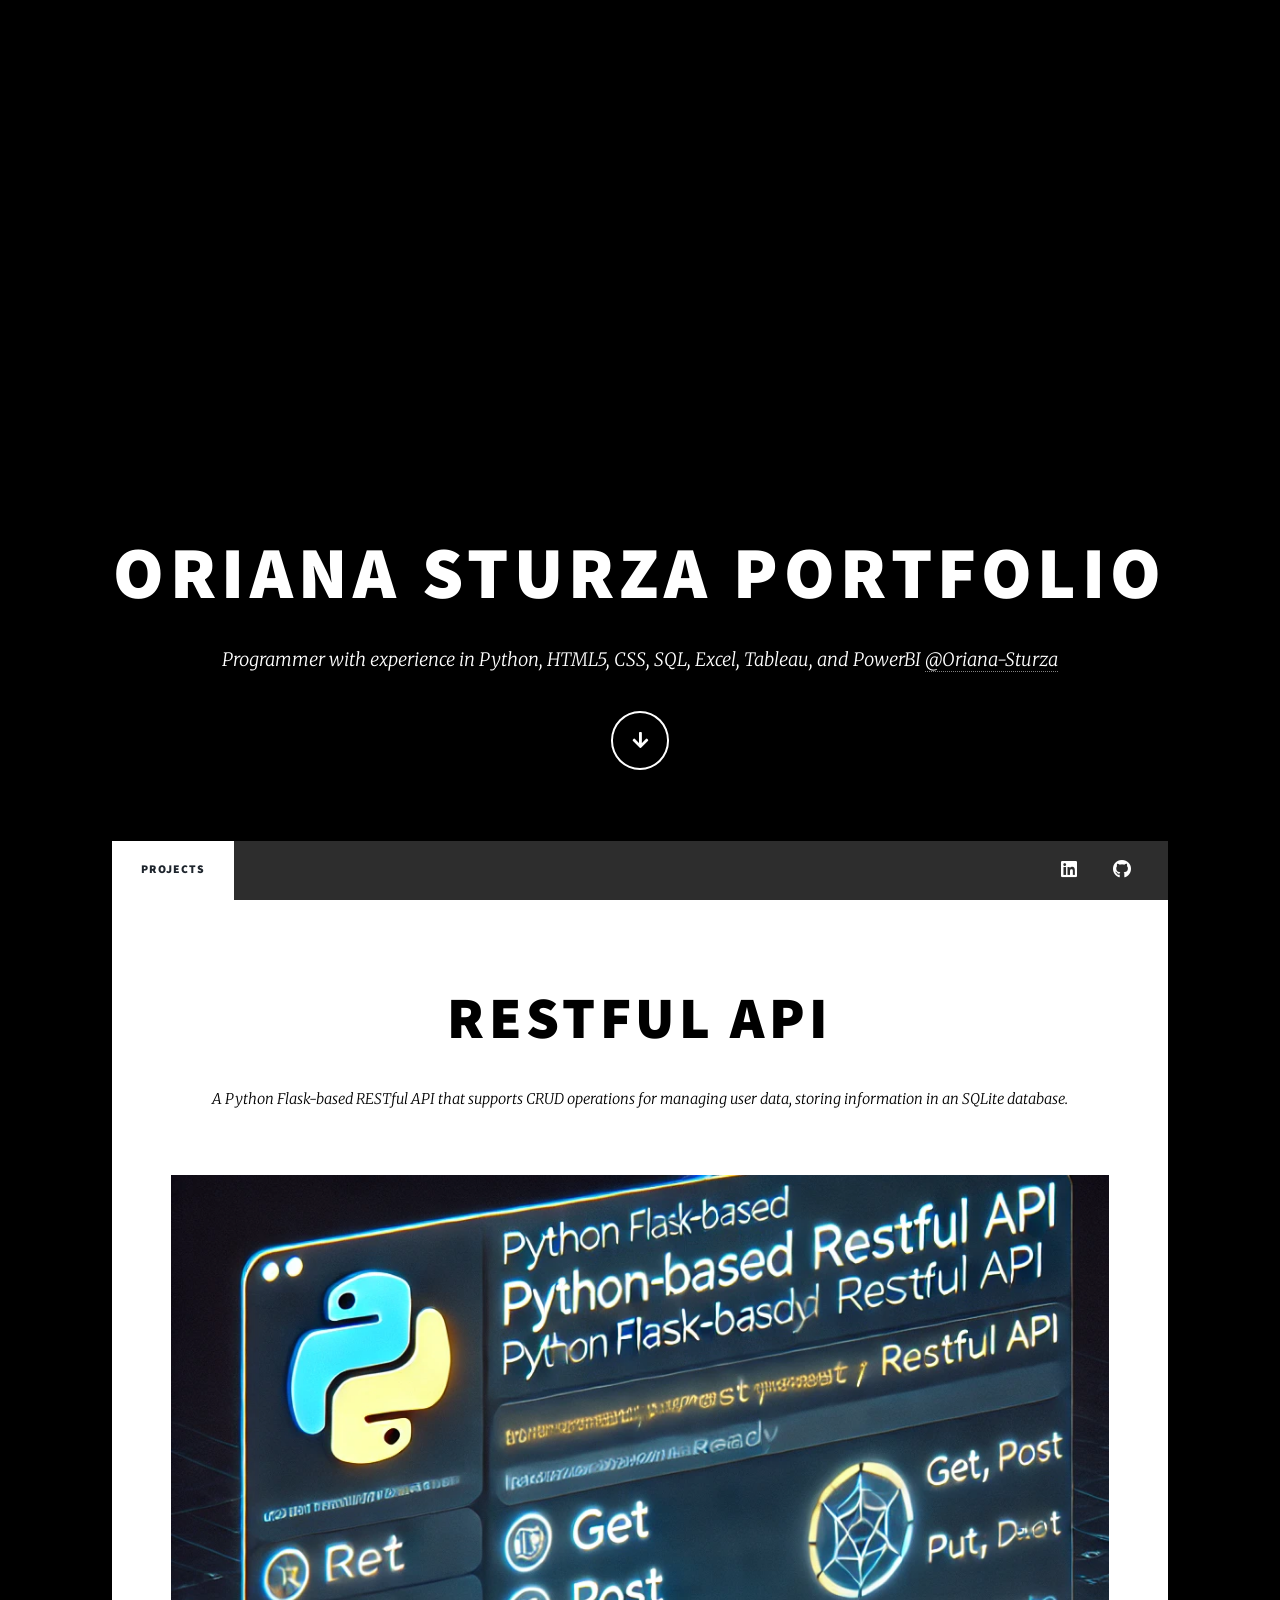
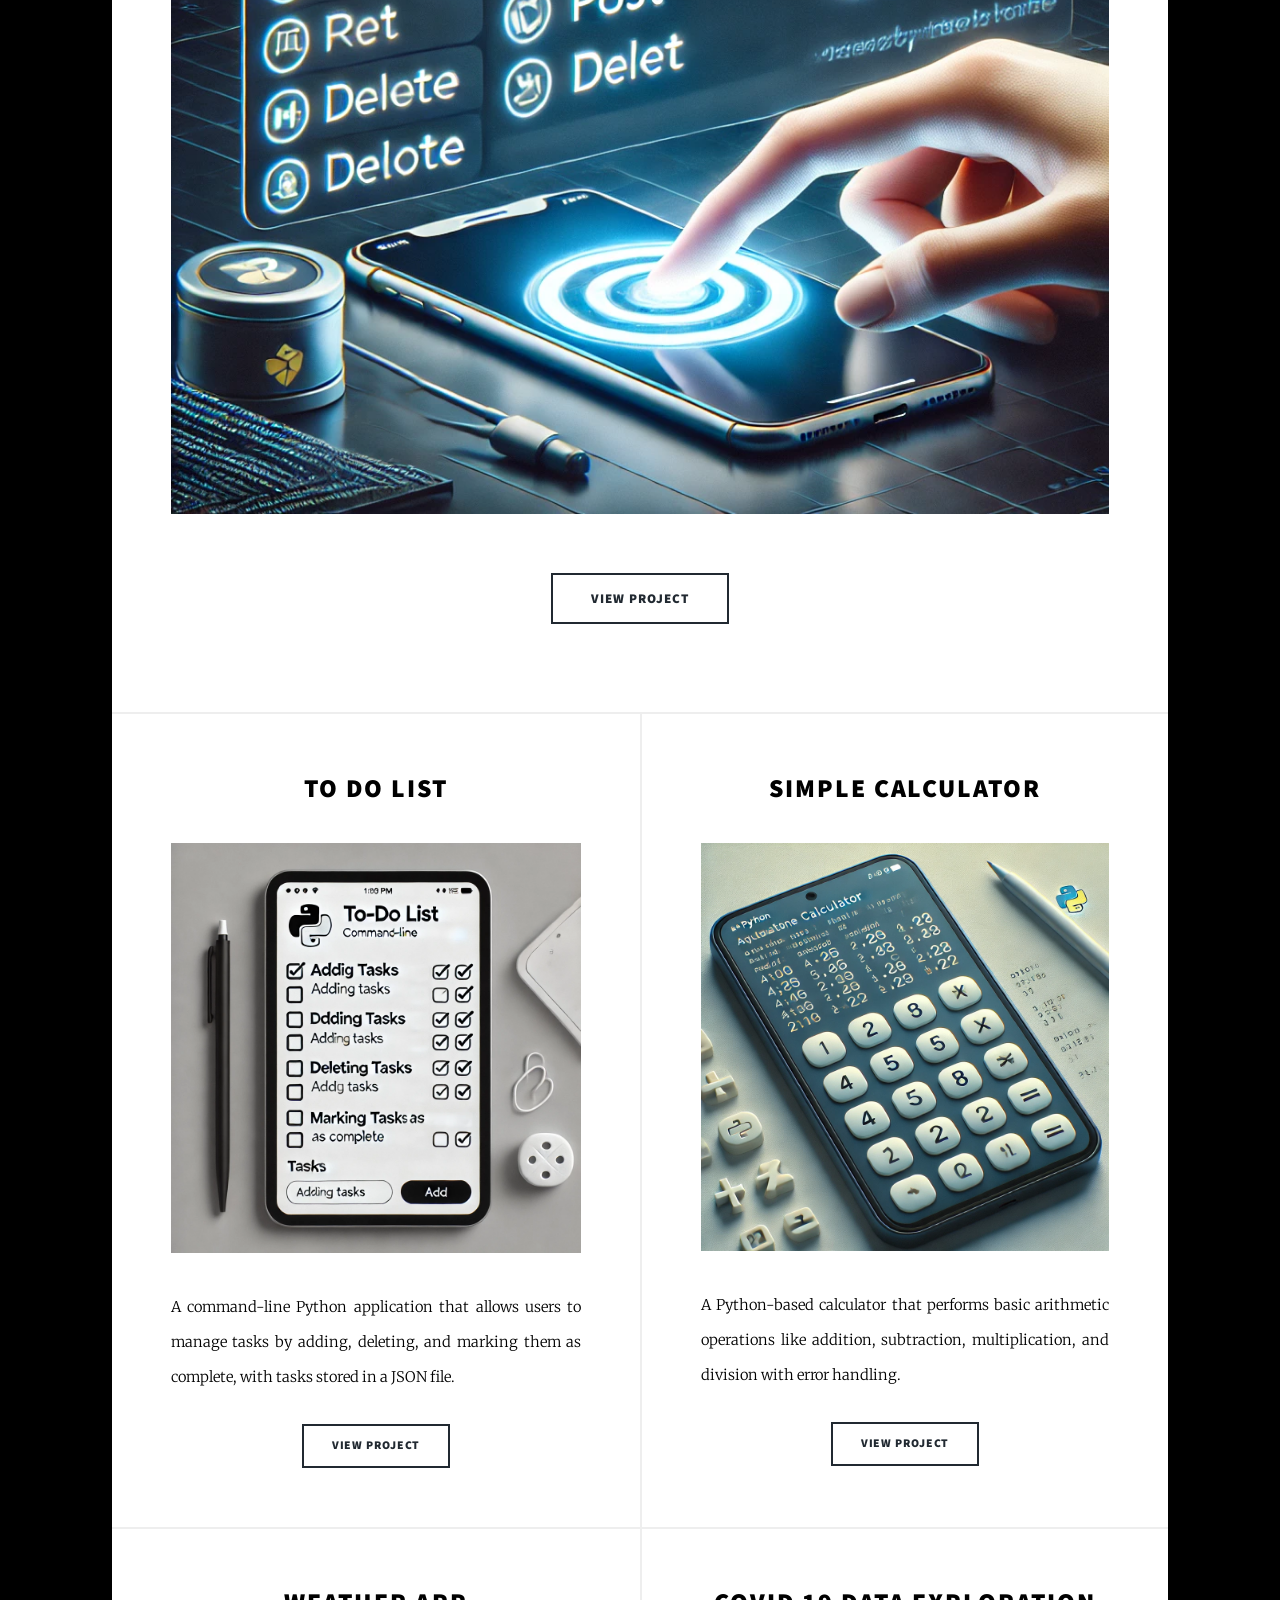
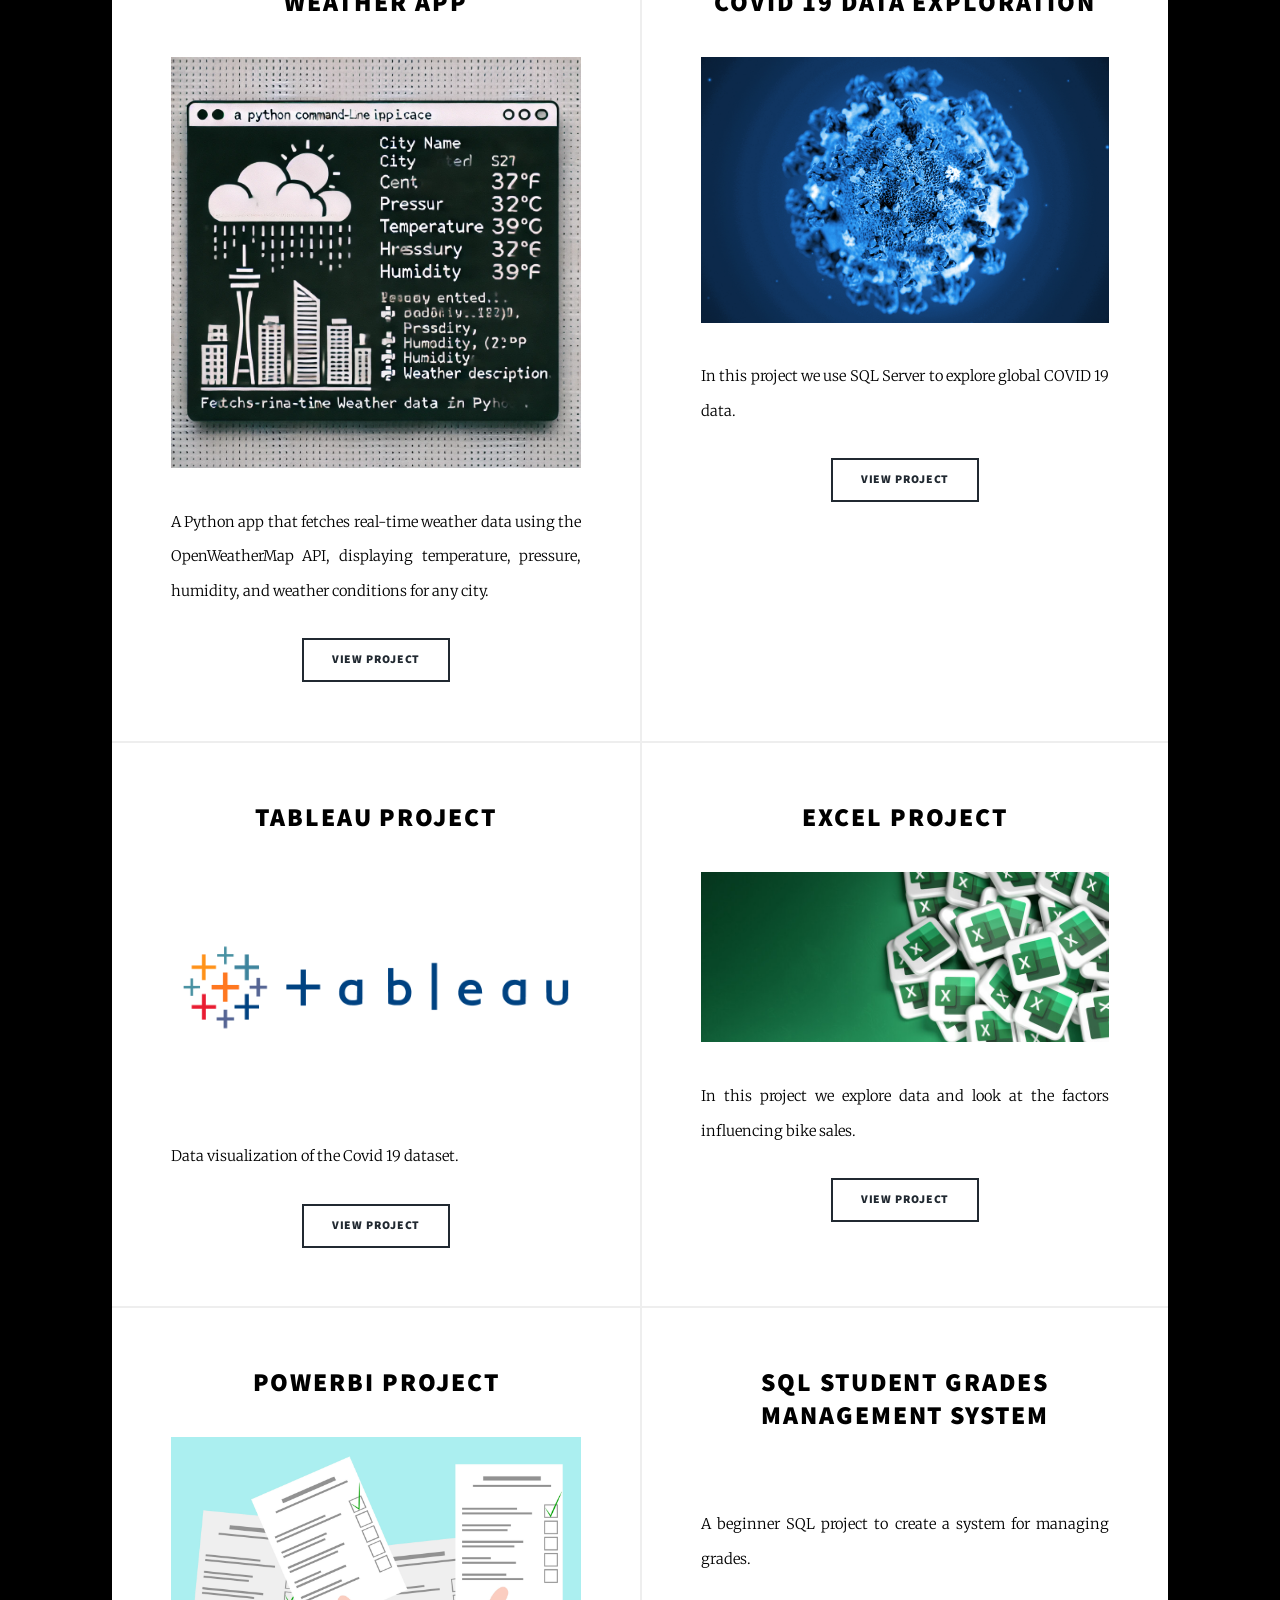
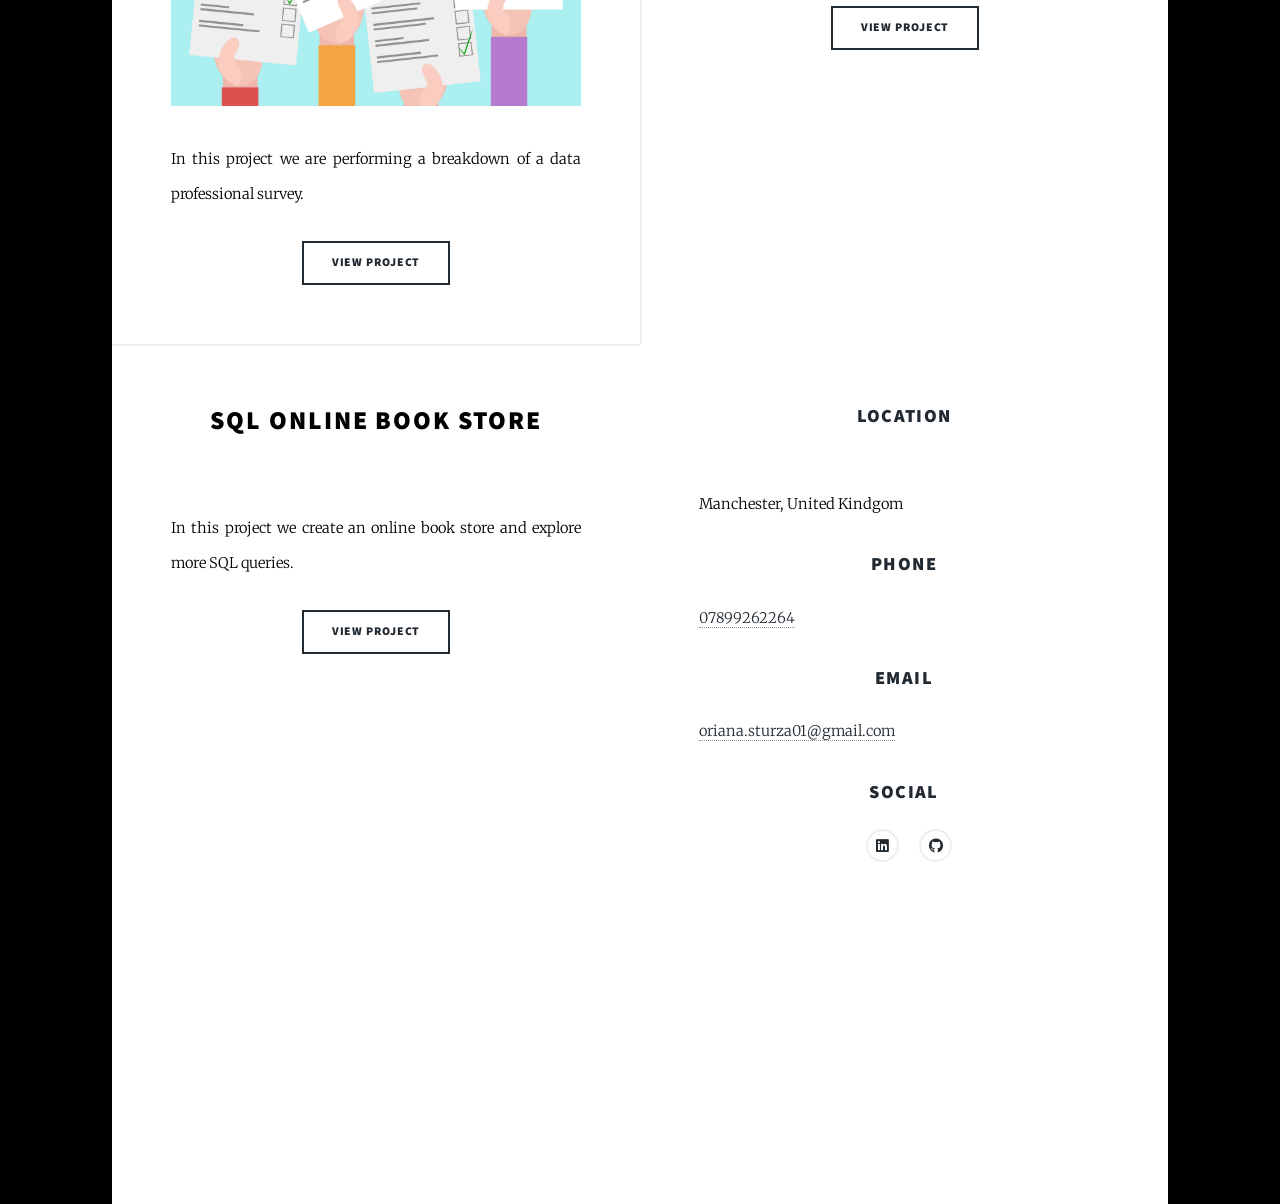
==== commit 64d161a2: "Update index.html" ====
--- a/index.html
+++ b/index.html
@@ -71,7 +71,7 @@
 										<h2><a href="https://github.com/Oriana-Sturza/to-do-list-app/blob/main/to_do_list.py">To Do List<br />
 										</a></h2>
 									</header>
-									<a href="https://github.com/Oriana-Sturza/to-do-list-app/blob/main/to_do_list.py" class="image fit"><img src="https://github.com/Oriana-Sturza/Oriana-Sturza.github.io/blob/main/images/SQL%20Intermediate.jpg?raw=true" alt="" /></a>
+									<a href="https://github.com/Oriana-Sturza/to-do-list-app/blob/main/to_do_list.py" class="image fit"><img src="images/DALL·E 2024-09-17 09.18.36 - A minimalist, clean interface showcasing a command-line To-Do List App with features like adding tasks, deleting tasks, marking tasks as complete. The.webp" alt="" /></a>
 									<p>A command-line Python application that allows users to manage tasks by adding, deleting, and marking them as complete, with tasks stored in a JSON file.</p>
 									<ul class="actions special">
 										<li><a href="https://github.com/Oriana-Sturza/to-do-list-app/blob/main/to_do_list.py" class="button">View Project</a></li>
@@ -80,25 +80,25 @@
 								<article>
 									<header>
 										
-										<h2><a href="https://github.com/Oriana-Sturza/to-do-list-app/blob/main/to_do_list.py">To Do List<br />
-										</a></h2>
-									</header>
-									<a href="https://github.com/Oriana-Sturza/to-do-list-app/blob/main/to_do_list.py" class="image fit"><img src="https://github.com/Oriana-Sturza/Oriana-Sturza.github.io/blob/main/images/SQL%20Intermediate.jpg?raw=true" alt="" /></a>
-									<p>A command-line Python application that allows users to manage tasks by adding, deleting, and marking them as complete, with tasks stored in a JSON file.</p>
-									<ul class="actions special">
-										<li><a href="https://github.com/Oriana-Sturza/to-do-list-app/blob/main/to_do_list.py" class="button">View Project</a></li>
-									</ul>
-								</article>
-								<article>
-									<header>
-										
-										<h2><a href="https://github.com/Oriana-Sturza/to-do-list-app/blob/main/to_do_list.py">To Do List<br />
-										</a></h2>
-									</header>
-									<a href="https://github.com/Oriana-Sturza/to-do-list-app/blob/main/to_do_list.py" class="image fit"><img src="https://github.com/Oriana-Sturza/Oriana-Sturza.github.io/blob/main/images/SQL%20Intermediate.jpg?raw=true" alt="" /></a>
-									<p>A command-line Python application that allows users to manage tasks by adding, deleting, and marking them as complete, with tasks stored in a JSON file.</p>
-									<ul class="actions special">
-										<li><a href="https://github.com/Oriana-Sturza/to-do-list-app/blob/main/to_do_list.py" class="button">View Project</a></li>
+										<h2><a href="https://github.com/Oriana-Sturza/simple-calculator/blob/main/calculator.py">Simple Calculator<br />
+										</a></h2>
+									</header>
+									<a href="https://github.com/Oriana-Sturza/simple-calculator/blob/main/calculator.py" class="image fit"><img src="images/DALL·E 2024-09-17 09.21.06 - A realistic and professional portfolio-ready image of a Python command-line calculator app. The interface should show clean and minimal terminal envir.webp" alt="" /></a>
+									<p>A Python-based calculator that performs basic arithmetic operations like addition, subtraction, multiplication, and division with error handling.</p>
+									<ul class="actions special">
+										<li><a href="https://github.com/Oriana-Sturza/simple-calculator/blob/main/calculator.py" class="button">View Project</a></li>
+									</ul>
+								</article>
+								<article>
+									<header>
+										
+										<h2><a href="https://github.com/Oriana-Sturza/weather-app/blob/main/weather_app.py">Weather App<br />
+										</a></h2>
+									</header>
+									<a href="https://github.com/Oriana-Sturza/weather-app/blob/main/weather_app.py" class="image fit"><img src="images/DALL·E 2024-09-17 09.21.40 - A simple command-line interface showing a weather app built in Python. The interface should display the city name entered, and the weather details lik.webp" alt="" /></a>
+									<p>A Python app that fetches real-time weather data using the OpenWeatherMap API, displaying temperature, pressure, humidity, and weather conditions for any city.</p>
+									<ul class="actions special">
+										<li><a href="https://github.com/Oriana-Sturza/weather-app/blob/main/weather_app.py" class="button">View Project</a></li>
 									</ul>
 								</article>
 								<article>
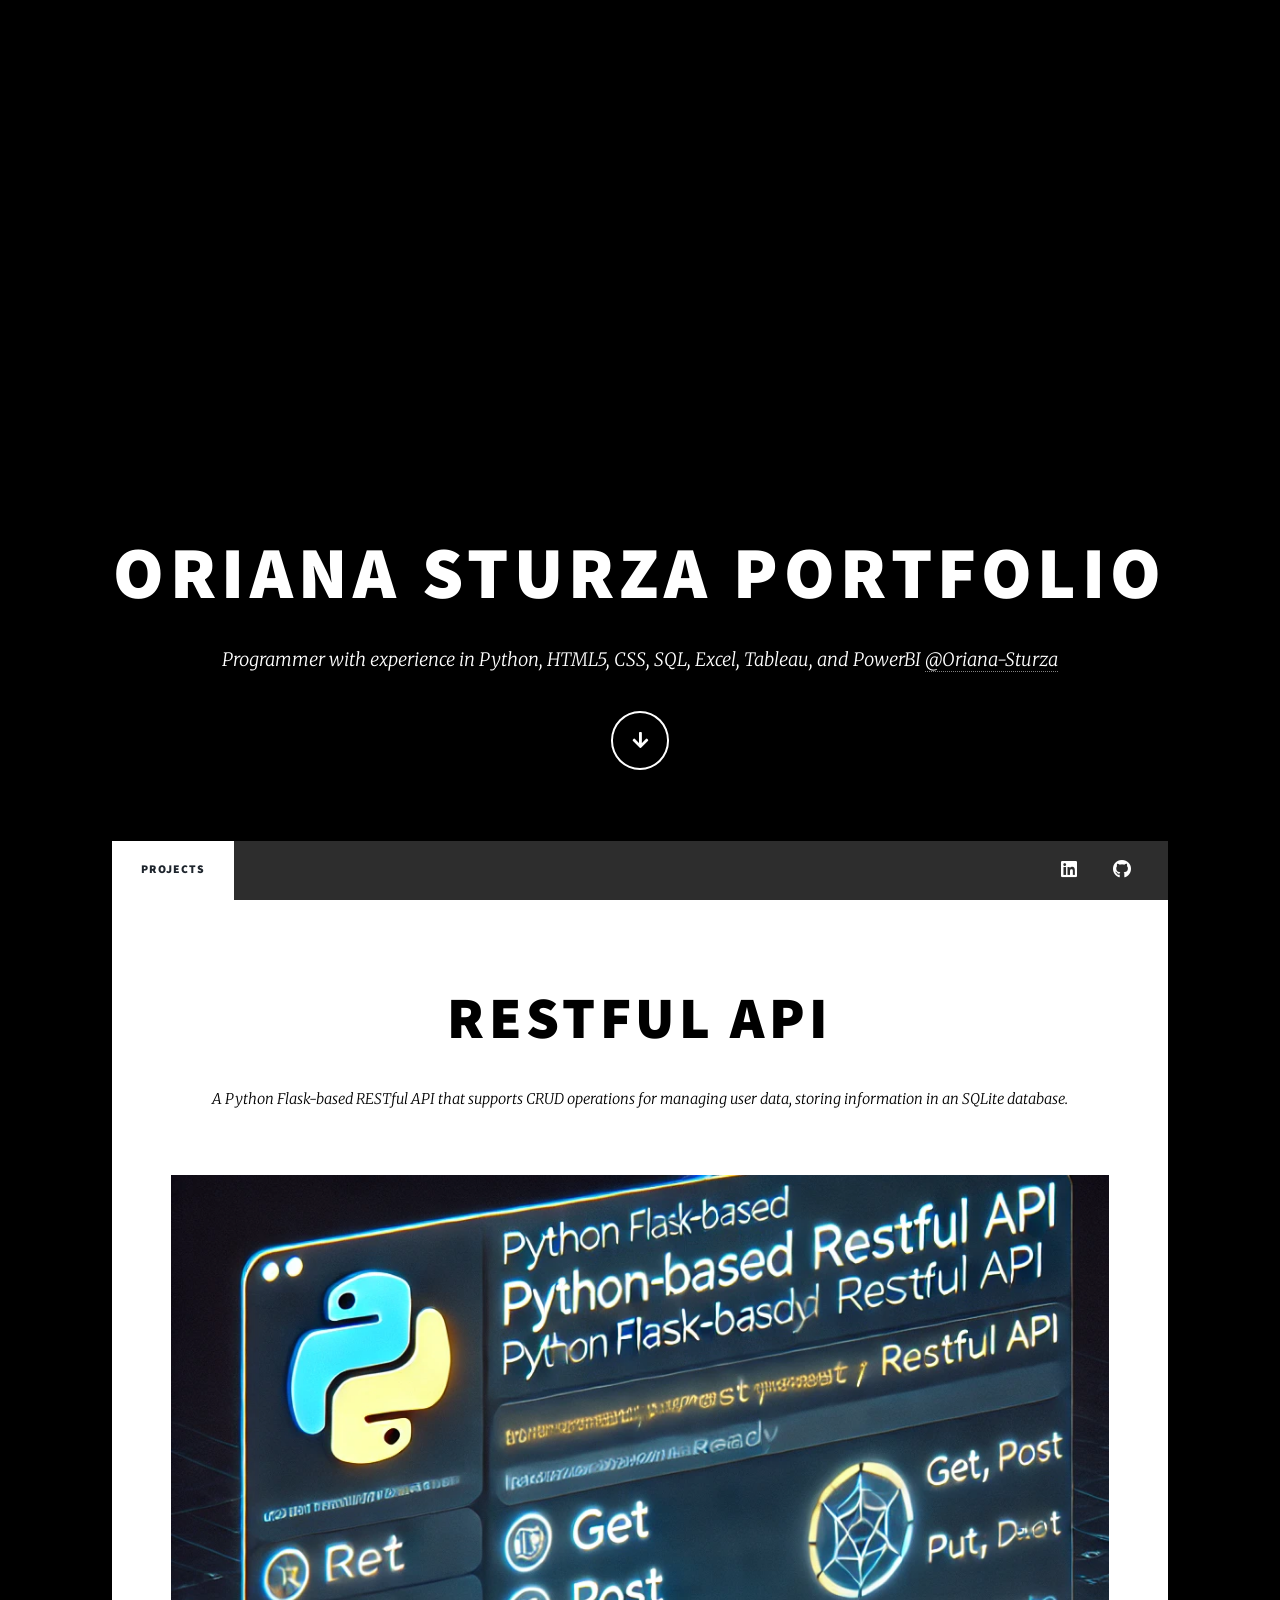
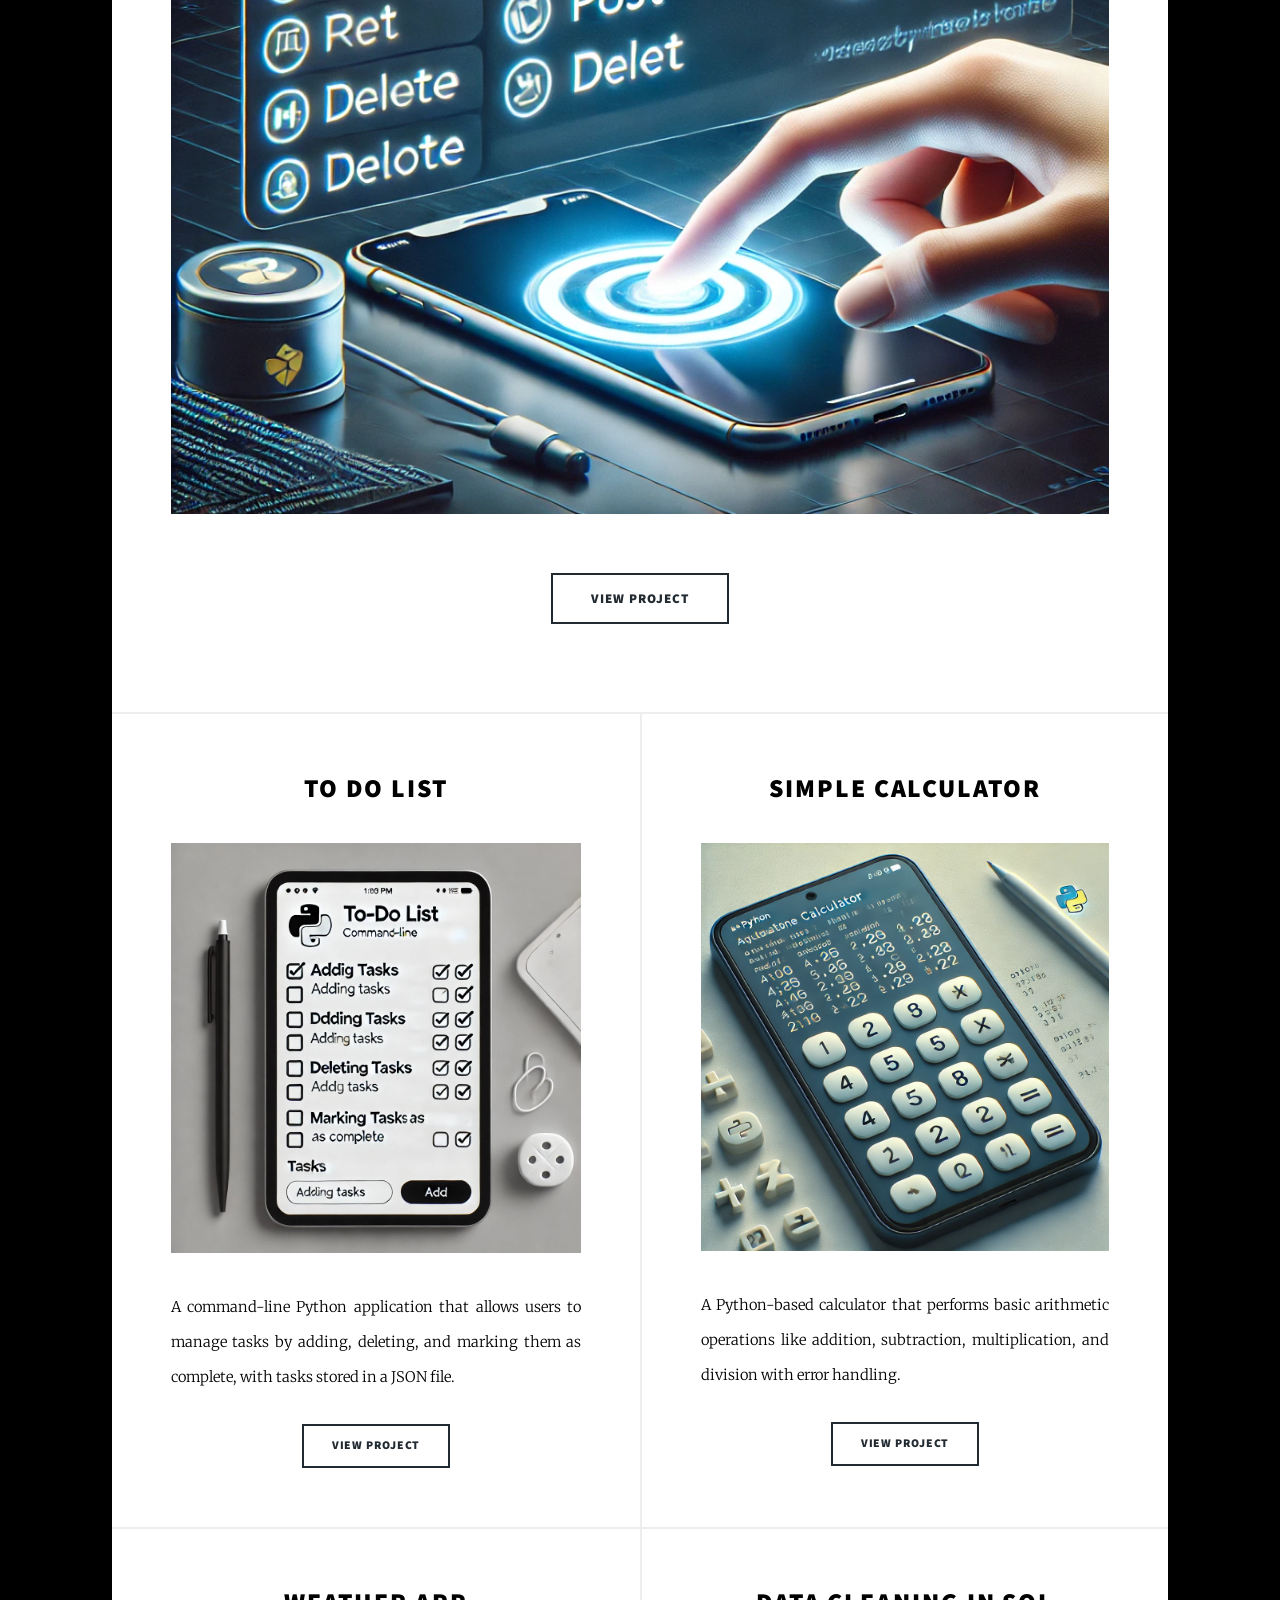
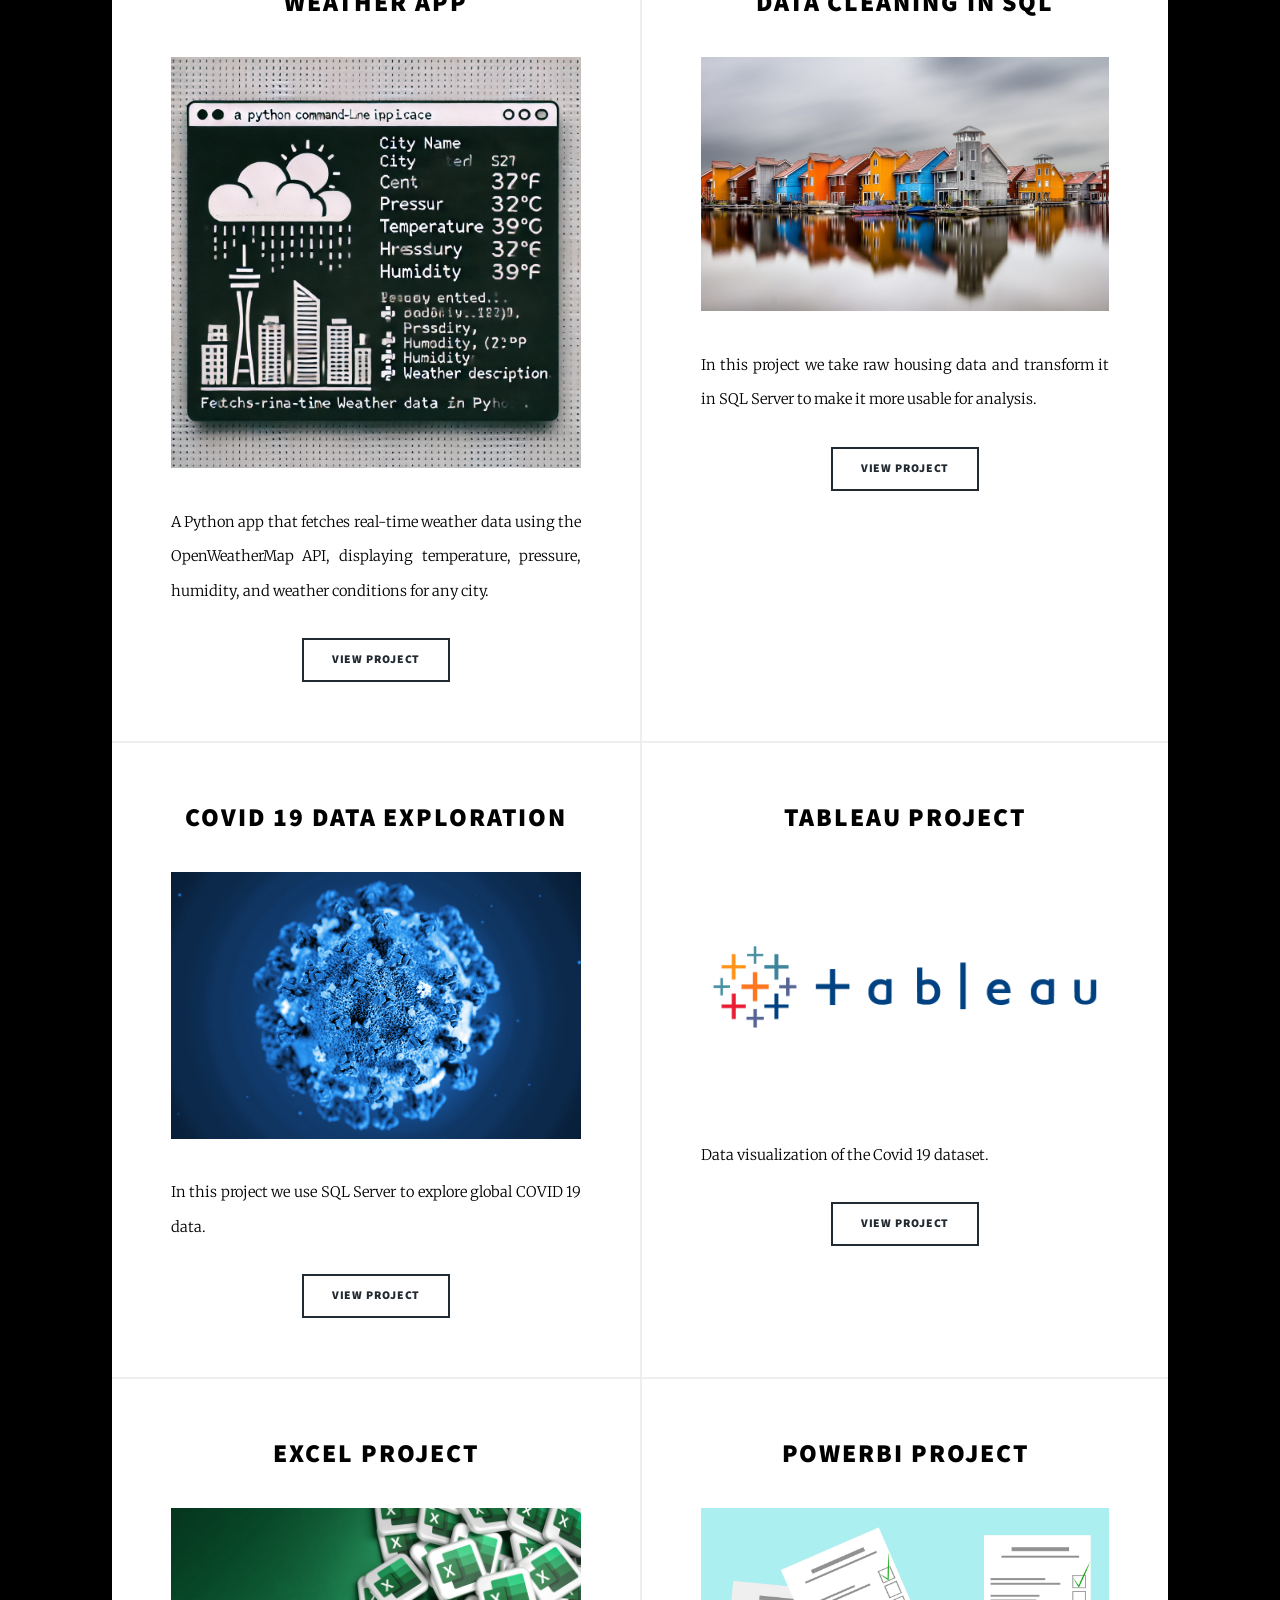
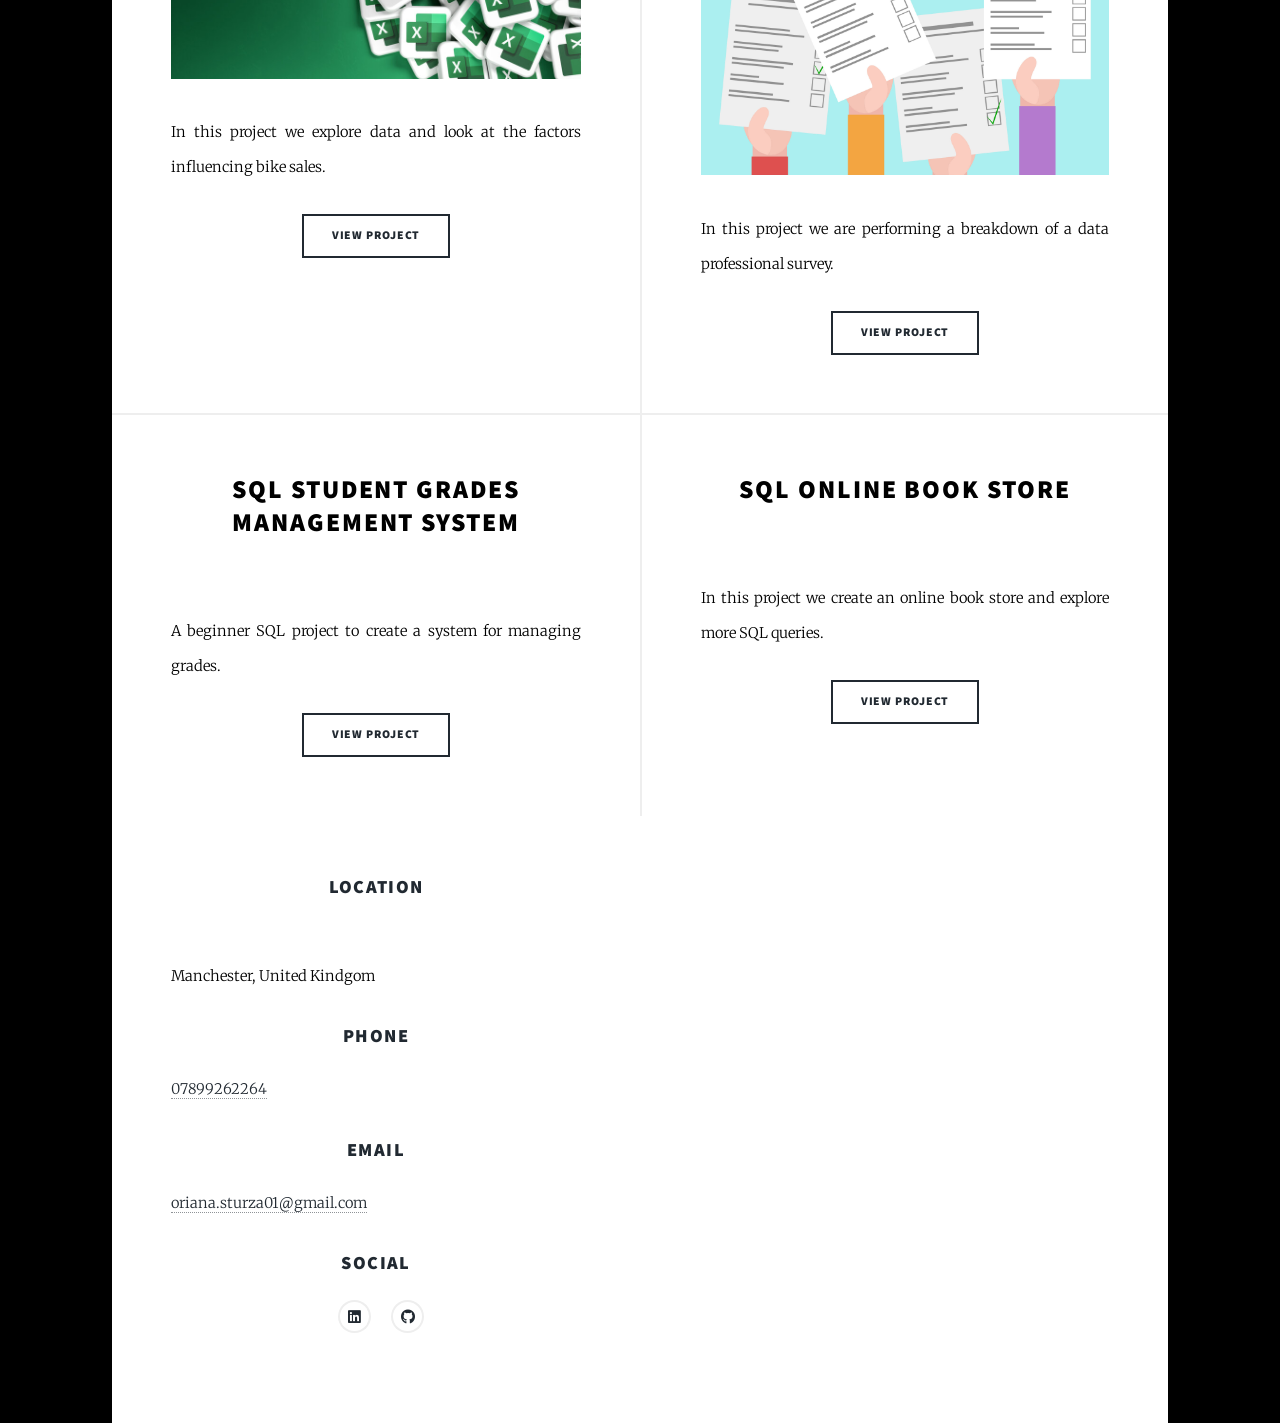
==== commit 78d7e68b: "Update index.html" ====
--- a/index.html
+++ b/index.html
@@ -104,6 +104,19 @@
 								<article>
 									<header>
 										
+										<h2><a href="https://github.com/Oriana-Sturza/Portfolio-Project-SQL-Data-Cleaning/blob/main/Data%20Cleaning%20Portfolio%20Project%20Queries.sql">Data Cleaning In SQL<br />
+										</a></h2>
+									</header>
+									<a href="https://github.com/Oriana-Sturza/Portfolio-Project-SQL-Data-Cleaning/blob/main/Data%20Cleaning%20Portfolio%20Project%20Queries.sql" class="image fit"><img src="images\CROPData Cleaning Housing .jpg" alt="" /></a>
+									<p>In this project we take raw housing data and transform
+										it in SQL Server to make it more usable for analysis.</p>
+									<ul class="actions special">
+										<li><a href="https://github.com/Oriana-Sturza/Portfolio-Project-SQL-Data-Cleaning/blob/main/Data%20Cleaning%20Portfolio%20Project%20Queries.sql" class="button">View Project</a></li>
+									</ul>
+								</article>
+								<article>
+									<header>
+										
 										<h2><a href="https://github.com/Oriana-Sturza/Portfolio-Project-SQL/blob/main/PortfolioProject%20SQL.sql">Covid 19 Data Exploration<br />
 										</a></h2>
 									</header>
@@ -179,7 +192,7 @@
 					
 					
 
-				
+				<footer>
 						<section class="split contact">
 							<section class="alt">
 								<h3>Location</h3>
--- a/assets/css/main.css
+++ b/assets/css/main.css
@@ -3961,6 +3961,11 @@
 		width: calc(100% - 4rem);
 		max-width: 72rem;
 		z-index: 2;
+		 width: 100%;
+  background-color: #333;
+  color: white;
+  text-align: center;
+  padding: 20px 0;
 	}
 
 		#footer input, #footer select, #footer textarea {
